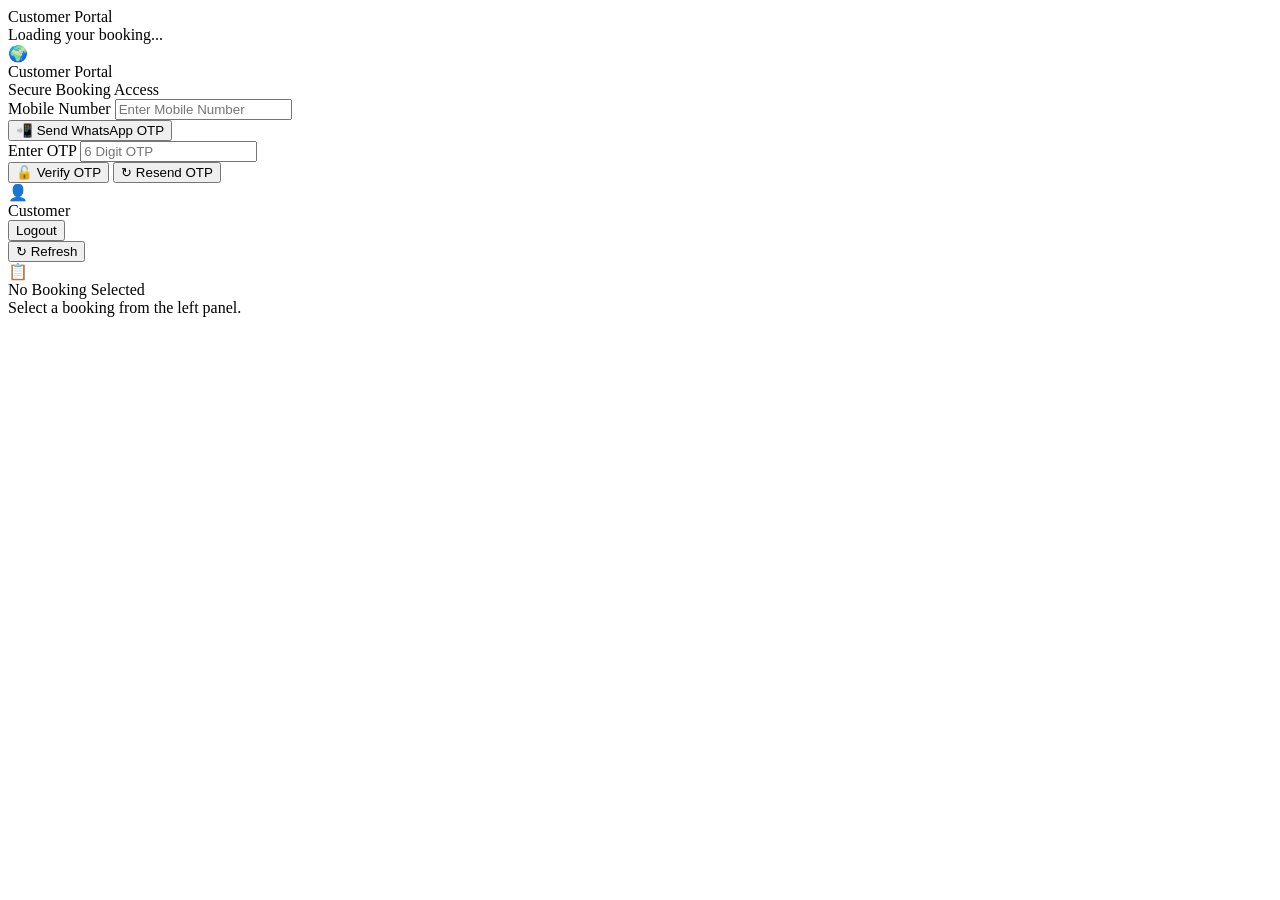
==== customer.html @ 2832d82a "Add files via upload" ====
<!DOCTYPE html>
<html lang="en">

<head>

    <meta charset="UTF-8">

    <meta name="viewport" content="width=device-width, initial-scale=1.0">

    <title>
        Customer Travel Portal
    </title>

    <meta name="theme-color" content="#0f172a">

    <meta name="description" content="Customer Booking Dashboard">

    <meta http-equiv="X-UA-Compatible" content="IE=edge">

    <!-- Google Font -->

    <link href="https://fonts.googleapis.com/css2?family=Inter:wght@300;400;500;600;700;800&display=swap"
        rel="stylesheet">

    <!-- Portal CSS -->

    <link rel="stylesheet" href="customer/customer.css">



</head>

<body>

    <!--====================================================
    APP
    =====================================================-->

    <div id="customerPortalApp" class="customerPortalApp">

        <!-- Background -->

        <div class="portalBackground">

            <div class="bgBlur bg1"></div>

            <div class="bgBlur bg2"></div>

            <div class="bgBlur bg3"></div>

        </div>

        <!--====================================================
        LOADING SCREEN
        =====================================================-->

        <div id="portalLoading" class="portalLoading">

            <div class="portalLoadingGlass">

                <div class="portalLoader"></div>

                <div class="portalLoadingTitle">

                    Customer Portal

                </div>

                <div class="portalLoadingSub">

                    Loading your booking...

                </div>

            </div>

        </div>

        <!--====================================================
CUSTOMER LOGIN
====================================================-->

        <div id="portalAuth" class="portalAuth hidden">

            <div class="portalGlass portalAuthCard">

                <!-- Logo -->

                <div class="portalLogo">

                    🌍

                </div>

                <div class="portalAuthTitle">

                    Customer Portal

                </div>

                <div class="portalAuthSubtitle">

                    Secure Booking Access

                </div>

                <!--=========================
        STEP 1
        PHONE
        =========================-->

                <div id="phoneStep">

                    <div class="portalInputGroup">

                        <label>

                            Mobile Number

                        </label>

                        <input id="customerPhone" class="portalInput" type="tel" maxlength="10"
                            placeholder="Enter Mobile Number">

                    </div>

                    <button id="sendOtpBtn" class="portalPrimaryBtn">

                        📲 Send WhatsApp OTP

                    </button>

                </div>

                <!--=========================
        STEP 2
        OTP
        =========================-->

                <div id="otpStep" class="hidden">

                    <div class="portalInputGroup">

                        <label>

                            Enter OTP

                        </label>

                        <input id="customerOTP" class="portalInput portalOTPInput" type="text" maxlength="6"
                            placeholder="6 Digit OTP">

                    </div>

                    <button id="verifyOtpBtn" class="portalPrimaryBtn">

                        🔓 Verify OTP

                    </button>

                    <button id="resendOtpBtn" class="portalSecondaryBtn">

                        ↻ Resend OTP

                    </button>

                </div>

                <!--=========================
        MESSAGE
        =========================-->

                <div id="portalLoginMessage" class="portalLoginMessage">

                </div>

            </div>

        </div>

        <!--====================================================
        DASHBOARD
        =====================================================-->

        <div id="portalDashboard" class="portalDashboard hidden">

            <!-- Header -->

            <header id="portalHeader" class="portalHeader">

                <div class="portalHeaderLeft">

                    <div class="portalUserAvatar">

                        👤

                    </div>

                    <div>

                        <div id="portalCustomerName" class="portalCustomerName">

                            Customer

                        </div>

                        <div id="portalCustomerPhone" class="portalCustomerPhone">

                        </div>

                    </div>

                </div>

                <div class="portalHeaderRight">

                    <button id="logoutBtn" class="portalGlassButton">

                        Logout

                    </button>

                </div>

            </header>

            <!-- Dashboard Body -->

            <main class="portalMain">

                <!-- Left -->

                <section class="portalLeft">

                    <!-- Customer -->

                    <div id="customerSummaryCard"></div>

                    <!-- Search -->

                    <div id="bookingSearchContainer"></div>

                    <!-- Refresh -->

                    <div id="bookingToolbar">

                        <button id="refreshBookingsBtn" class="portalGlassButton">

                            ↻ Refresh

                        </button>

                    </div>

                    <!-- Booking List -->

                    <div id="bookingListContainer"></div>

                    <!-- Empty -->

                    <div id="bookingEmpty" class="hidden">

                    </div>

                    <!-- Loading -->

                    <div id="bookingLoading" class="hidden">

                    </div>

                </section>

                <!-- Right -->

                <section class="portalRight">

                    <div id="bookingDetailsContainer">

                        <div class="portalGlass portalEmptyDetails">

                            <div class="portalEmptyIcon">

                                📋

                            </div>

                            <div class="portalEmptyTitle">

                                No Booking Selected

                            </div>

                            <div class="portalEmptySub">

                                Select a booking from the left panel.

                            </div>

                        </div>

                    </div>

                </section>

            </main>

        </div>

    </div>

    <!-- Portal JS -->

    <script src="customer/customer_auth.js"></script>
    <script src="customer/customer.js"></script>

</body>

</html>
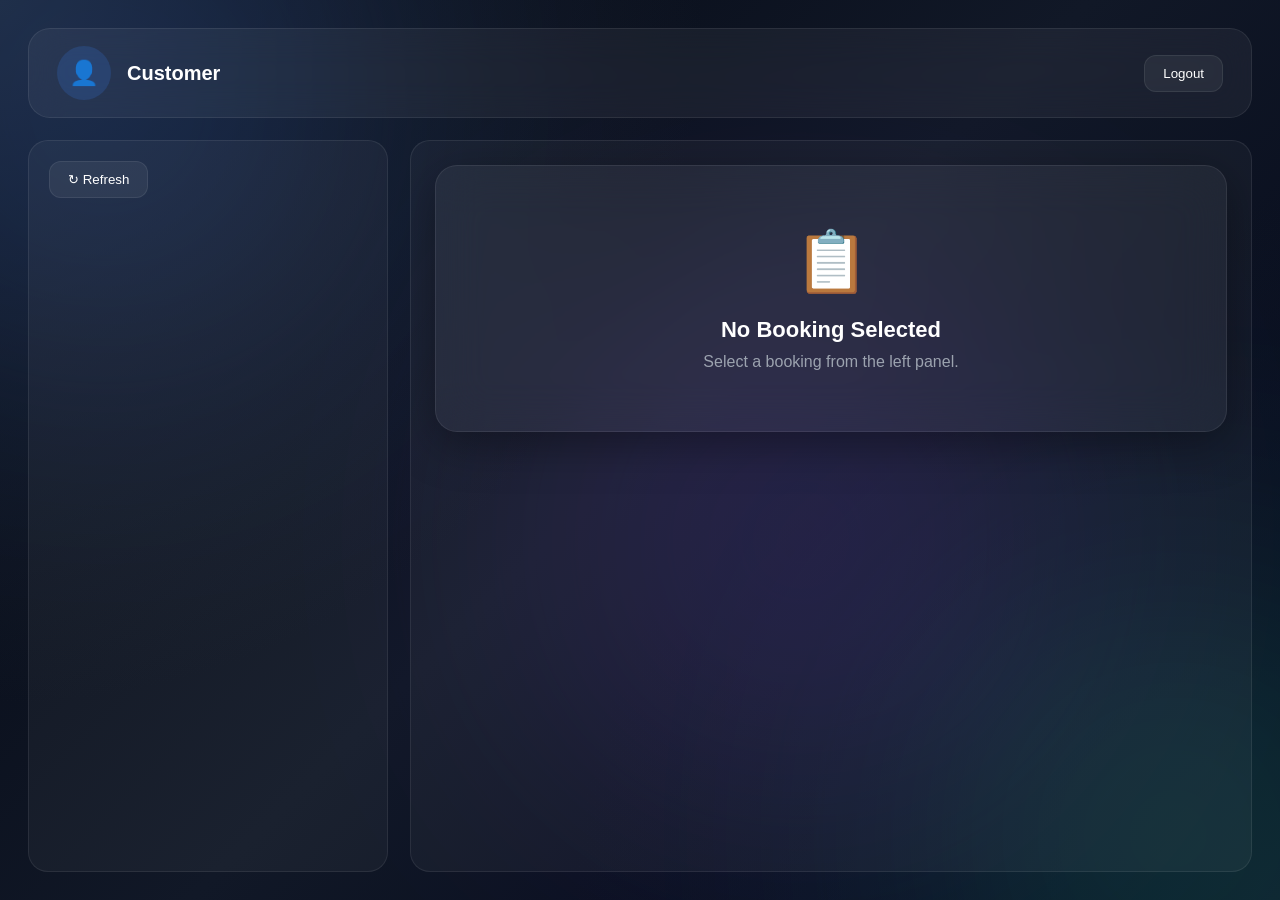
==== commit 22d9547d: "Add files via upload" ====
--- a/customer.html
+++ b/customer.html
@@ -25,7 +25,7 @@
     <!-- Portal CSS -->
 
     <link rel="stylesheet" href="customer/customer.css">
-
+<link rel="stylesheet" href="customer/customer_modification.css">
 
 
 </head>
@@ -268,6 +268,16 @@
 
                     </div>
 
+                    <!--====================================================
+MODIFICATION REQUEST STATUS
+=====================================================-->
+
+<div
+    id="customerModificationStatusContainer"
+    class="customerModificationStatusContainer"
+>
+</div>
+
                 </section>
 
                 <!-- Right -->
@@ -308,10 +318,165 @@
 
     </div>
 
+
+    <!--====================================================
+BOOKING MODIFICATION POPUP
+=====================================================-->
+
+    <div id="bookingModificationOverlay" class="bookingModificationOverlay hidden">
+
+        <div class="bookingModificationPopup">
+
+            <!--==============================
+        HEADER
+        ==============================-->
+
+            <div class="bookingModificationHeader">
+
+                <div class="bookingModificationTitle">
+
+                    Booking Modification
+
+                </div>
+
+                <button id="bookingModificationClose" class="bookingModificationClose">
+
+                    ✕
+
+                </button>
+
+            </div>
+
+            <!--==============================
+        BODY
+        ==============================-->
+
+            <div id="bookingModificationBody" class="bookingModificationBody">
+
+            </div>
+
+            <!--==============================
+        FOOTER
+        ==============================-->
+
+            <div id="bookingModificationFooter" class="bookingModificationFooter">
+
+            </div>
+
+        </div>
+
+    </div>
+
+    <!--====================================================
+LOADING OVERLAY
+=====================================================-->
+
+    <div id="bookingLoadingOverlay" class="bookingLoadingOverlay hidden">
+
+        <div class="bookingLoadingCard">
+
+            <div class="bookingLoadingSpinner"></div>
+
+            <div class="bookingLoadingText">
+
+                Processing...
+
+            </div>
+
+        </div>
+
+    </div>
+
+    <!--====================================================
+SUCCESS POPUP
+=====================================================-->
+
+    <div id="bookingSuccessOverlay" class="bookingSuccessOverlay hidden">
+
+        <div class="bookingSuccessCard">
+
+            <div class="bookingSuccessIcon">
+
+                ✅
+
+            </div>
+
+            <div id="bookingSuccessTitle" class="bookingSuccessTitle">
+
+                Request Submitted
+
+            </div>
+
+            <div id="bookingSuccessMessage" class="bookingSuccessMessage">
+
+                Your request has been submitted successfully.
+
+            </div>
+
+            <button id="bookingSuccessButton" class="bookingSuccessButton">
+
+                OK
+
+            </button>
+
+        </div>
+
+    </div>
+
+    <!--====================================================
+ERROR POPUP
+=====================================================-->
+
+    <div id="bookingErrorOverlay" class="bookingErrorOverlay hidden">
+
+        <div class="bookingErrorCard">
+
+            <div class="bookingErrorIcon">
+
+                ⚠️
+
+            </div>
+
+            <div id="bookingErrorTitle" class="bookingErrorTitle">
+
+                Something went wrong
+
+            </div>
+
+            <div id="bookingErrorMessage" class="bookingErrorMessage">
+
+            </div>
+
+            <button id="bookingErrorButton" class="bookingErrorButton">
+
+                Close
+
+            </button>
+
+        </div>
+
+    </div>
+
     <!-- Portal JS -->
 
+    <!-- Environment -->
+
+    <script>
+
+        window.CUSTOMER_ENV = "LIVE";
+
+    </script>
+
+    <!-- Portal JS -->
+
+    <script src="dashboard/api.js"></script>
     <script src="customer/customer_auth.js"></script>
+    <script src="customer/customer_popup.js"></script>
+    <script src="customer/customer_popup_engine.js"></script>
     <script src="customer/customer.js"></script>
+    <script src="customer/customer_modification.js"></script>
+
+
 
 </body>
 
--- a/customer/customer.css
+++ b/customer/customer.css
@@ -0,0 +1,4153 @@
+/*====================================================
+GLOBAL
+====================================================*/
+
+* {
+    margin: 0;
+    padding: 0;
+    box-sizing: border-box;
+}
+
+html,
+body {
+
+    width: 100%;
+    height: 100%;
+
+    font-family: 'Inter', sans-serif;
+
+    background: #050505;
+
+    color: #fff;
+
+    overflow: hidden;
+
+}
+
+/*====================================================
+HIDDEN
+====================================================*/
+
+.hidden {
+    display: none !important;
+}
+
+/*====================================================
+APP
+====================================================*/
+
+.customerPortalApp {
+
+    position: relative;
+
+    width: 100vw;
+    height: 100vh;
+
+    overflow: hidden;
+
+}
+
+/*====================================================
+BACKGROUND
+====================================================*/
+
+.portalBackground {
+
+    position: absolute;
+
+    inset: 0;
+
+    background:
+        radial-gradient(circle at top left, #1f2937 0%, transparent 45%),
+        radial-gradient(circle at bottom right, #0f172a 0%, transparent 45%),
+        linear-gradient(135deg, #030712, #111827, #020617);
+
+    overflow: hidden;
+
+}
+
+.bgBlur {
+
+    position: absolute;
+
+    width: 450px;
+    height: 450px;
+
+    border-radius: 50%;
+
+    filter: blur(140px);
+
+    opacity: .22;
+
+    animation: floatBlur 16s infinite alternate;
+
+}
+
+.bg1 {
+
+    background: #2563EB;
+
+    top: -120px;
+    left: -120px;
+
+}
+
+.bg2 {
+
+    background: #10B981;
+
+    bottom: -160px;
+    right: -120px;
+
+}
+
+.bg3 {
+
+    background: #7C3AED;
+
+    top: 35%;
+    left: 45%;
+
+}
+
+/*====================================================
+LOADING
+====================================================*/
+
+.portalLoading {
+
+    position: absolute;
+
+    inset: 0;
+
+    display: flex;
+
+    justify-content: center;
+    align-items: center;
+
+    z-index: 500;
+
+    backdrop-filter: blur(24px);
+
+}
+
+.portalLoadingGlass {
+
+    width: 320px;
+
+    padding: 40px;
+
+    border-radius: 22px;
+
+    background: rgba(255, 255, 255, .05);
+
+    border: 1px solid rgba(255, 255, 255, .08);
+
+    backdrop-filter: blur(30px);
+
+    text-align: center;
+
+    box-shadow:
+
+        0 15px 60px rgba(0, 0, 0, .45);
+
+}
+
+.portalLoader {
+
+    width: 70px;
+    height: 70px;
+
+    margin: auto;
+
+    border-radius: 50%;
+
+    border: 5px solid rgba(255, 255, 255, .12);
+
+    border-top-color: #3B82F6;
+
+    animation: spin .8s linear infinite;
+
+}
+
+.portalLoadingTitle {
+
+    margin-top: 25px;
+
+    font-size: 22px;
+
+    font-weight: 700;
+
+}
+
+.portalLoadingSub {
+
+    margin-top: 10px;
+
+    color: #9CA3AF;
+
+    font-size: 14px;
+
+}
+
+/*====================================================
+AUTH
+====================================================*/
+
+.portalAuth {
+
+    position: absolute;
+
+    inset: 0;
+
+    display: flex;
+
+    justify-content: center;
+    align-items: center;
+
+}
+
+.portalAuthCard {
+
+    width: 420px;
+
+    padding: 40px;
+
+    text-align: center;
+
+}
+
+.portalLogo {
+
+    font-size: 52px;
+
+    margin-bottom: 20px;
+
+}
+
+.portalAuthCard h1 {
+
+    font-size: 30px;
+
+    margin-bottom: 10px;
+
+}
+
+.portalAuthCard p {
+
+    color: #9CA3AF;
+
+    margin-bottom: 25px;
+
+}
+
+.portalTokenBox {
+
+    padding: 14px;
+
+    border-radius: 12px;
+
+    background: rgba(255, 255, 255, .05);
+
+    border: 1px solid rgba(255, 255, 255, .08);
+
+}
+
+/*====================================================
+GLASS CARD
+====================================================*/
+
+.portalGlass {
+
+    background: rgba(255, 255, 255, .05);
+
+    border: 1px solid rgba(255, 255, 255, .08);
+
+    backdrop-filter: blur(24px);
+
+    border-radius: 22px;
+
+    box-shadow:
+
+        0 12px 45px rgba(0, 0, 0, .35);
+
+}
+
+/*====================================================
+DASHBOARD
+====================================================*/
+
+.portalDashboard {
+
+    position: absolute;
+
+    inset: 0;
+
+    display: flex;
+
+    flex-direction: column;
+
+    padding: 28px;
+
+    z-index: 10;
+
+}
+
+/*====================================================
+HEADER
+====================================================*/
+
+#portalHeader {
+
+    height: 90px;
+
+    border-radius: 22px;
+
+    background: rgba(255, 255, 255, .05);
+
+    border: 1px solid rgba(255, 255, 255, .08);
+
+    backdrop-filter: blur(18px);
+
+    margin-bottom: 22px;
+
+}
+
+/*====================================================
+MAIN
+====================================================*/
+
+.portalMain {
+
+    flex: 1;
+
+    display: grid;
+
+    grid-template-columns:
+
+        360px 1fr;
+
+    gap: 22px;
+
+    overflow: hidden;
+
+}
+
+/*====================================================
+LEFT
+====================================================*/
+
+.portalLeft {
+
+    overflow-y: auto;
+
+    border-radius: 20px;
+
+    background: rgba(255, 255, 255, .04);
+
+    border: 1px solid rgba(255, 255, 255, .08);
+
+    padding: 20px;
+
+}
+
+/*====================================================
+RIGHT
+====================================================*/
+
+.portalRight {
+
+    overflow-y: auto;
+
+    border-radius: 20px;
+
+    background: rgba(255, 255, 255, .04);
+
+    border: 1px solid rgba(255, 255, 255, .08);
+
+    padding: 24px;
+
+}
+
+/*====================================================
+SCROLLBAR
+====================================================*/
+
+.portalLeft::-webkit-scrollbar,
+.portalRight::-webkit-scrollbar {
+
+    width: 8px;
+
+}
+
+.portalLeft::-webkit-scrollbar-thumb,
+.portalRight::-webkit-scrollbar-thumb {
+
+    background: rgba(255, 255, 255, .12);
+
+    border-radius: 20px;
+
+}
+
+/*====================================================
+EMPTY
+====================================================*/
+
+.portalEmpty {
+
+    height: 100%;
+
+    display: flex;
+
+    justify-content: center;
+    align-items: center;
+
+    flex-direction: column;
+
+    color: #9CA3AF;
+
+}
+
+.portalEmpty h2 {
+
+    margin-top: 15px;
+
+    font-size: 22px;
+
+}
+
+/*====================================================
+ANIMATION
+====================================================*/
+
+@keyframes spin {
+
+    from {
+
+        transform: rotate(0deg);
+
+    }
+
+    to {
+
+        transform: rotate(360deg);
+
+    }
+
+}
+
+@keyframes floatBlur {
+
+    from {
+
+        transform: translateY(-40px);
+
+    }
+
+    to {
+
+        transform: translateY(60px);
+
+    }
+
+}
+
+/*====================================================
+MOBILE
+====================================================*/
+
+@media(max-width:900px) {
+
+    .portalDashboard {
+
+        padding: 16px;
+
+    }
+
+    .portalMain {
+
+        grid-template-columns: 1fr;
+
+    }
+
+    .portalLeft {
+
+        height: 260px;
+
+    }
+
+}
+
+@media(max-width:600px) {
+
+    .portalAuthCard {
+
+        width: 92%;
+
+        padding: 25px;
+
+    }
+
+    .portalLoadingGlass {
+
+        width: 90%;
+
+    }
+
+}
+
+/*====================================================
+STATUS BADGES
+====================================================*/
+
+.portalStatusBadge {
+
+    display: inline-flex;
+
+    align-items: center;
+
+    justify-content: center;
+
+    padding: 6px 14px;
+
+    border-radius: 999px;
+
+    font-size: 12px;
+
+    font-weight: 700;
+
+    border: 1px solid rgba(255, 255, 255, .08);
+
+    backdrop-filter: blur(10px);
+
+    white-space: nowrap;
+
+}
+
+.portalStatusBlue {
+
+    background: #2563EB;
+
+    color: #fff;
+
+}
+
+.portalStatusGreen {
+
+    background: #10B981;
+
+    color: #fff;
+
+}
+
+.portalStatusYellow {
+
+    background: #EAB308;
+
+    color: #111;
+
+}
+
+.portalStatusOrange {
+
+    background: #F97316;
+
+    color: #fff;
+
+}
+
+.portalStatusPurple {
+
+    background: #7C3AED;
+
+    color: #fff;
+
+}
+
+.portalStatusRed {
+
+    background: #EF4444;
+
+    color: #fff;
+
+}
+
+.portalStatusSuccess {
+
+    background: #22C55E;
+
+    color: #fff;
+
+}
+
+.portalStatusGray {
+
+    background: #6B7280;
+
+    color: #fff;
+
+}
+
+/*====================================================
+BOOKING ACTIONS
+====================================================*/
+
+.bookingActions {
+
+    display: flex;
+
+    gap: 12px;
+
+    margin-top: 20px;
+
+    flex-wrap: wrap;
+
+}
+
+.bookingGlassBtn {
+
+    flex: 1;
+
+    padding: 12px 18px;
+
+    border: none;
+
+    border-radius: 14px;
+
+    cursor: pointer;
+
+    font-size: 14px;
+
+    font-weight: 600;
+
+    color: #fff;
+
+    background: rgba(255, 255, 255, .06);
+
+    border: 1px solid rgba(255, 255, 255, .08);
+
+    backdrop-filter: blur(18px);
+
+    transition: .25s;
+
+}
+
+.bookingGlassBtn:hover {
+
+    transform: translateY(-2px);
+
+    background: rgba(255, 255, 255, .10);
+
+}
+
+.bookingPrimaryBtn {
+
+    background: rgba(37, 99, 235, .22);
+
+}
+
+.bookingSecondaryBtn {
+
+    background: rgba(245, 158, 11, .20);
+
+}
+
+.bookingSuccessBtn {
+
+    background: rgba(16, 185, 129, .20);
+
+}
+
+.bookingPrimaryBtn:hover {
+
+    background: #2563EB;
+
+}
+
+.bookingSecondaryBtn:hover {
+
+    background: #F59E0B;
+
+}
+
+.bookingSuccessBtn:hover {
+
+    background: #10B981;
+
+}
+
+@media(max-width:768px) {
+
+    .bookingActions {
+
+        flex-direction: column;
+
+    }
+
+    .bookingGlassBtn {
+
+        width: 100%;
+
+    }
+
+}
+
+/*====================================================
+WORKFLOW SUMMARY
+====================================================*/
+
+.bookingWorkflowSummary {
+
+    display: flex;
+
+    flex-wrap: wrap;
+
+    gap: 10px;
+
+    margin-top: 18px;
+
+    padding-top: 16px;
+
+    border-top: 1px solid rgba(255, 255, 255, .08);
+
+}
+
+.workflowStep {
+
+    display: flex;
+
+    align-items: center;
+
+    gap: 6px;
+
+}
+
+.workflowIcon {
+
+    font-size: 16px;
+
+}
+
+.workflowDot {
+
+    width: 10px;
+
+    height: 10px;
+
+    border-radius: 50%;
+
+    display: inline-block;
+
+    box-shadow: 0 0 8px rgba(255, 255, 255, .25);
+
+}
+
+.workflowGreen {
+
+    background: #22C55E;
+
+}
+
+.workflowYellow {
+
+    background: #EAB308;
+
+}
+
+.workflowOrange {
+
+    background: #F97316;
+
+}
+
+.workflowRed {
+
+    background: #EF4444;
+
+}
+
+.workflowBlue {
+
+    background: #3B82F6;
+
+}
+
+.workflowGray {
+
+    background: #6B7280;
+
+}
+
+.customerBookingCardWrapper {
+
+    margin-bottom: 18px;
+
+    cursor: pointer;
+
+    transition: .25s;
+
+}
+
+.customerBookingCardWrapper:hover {
+
+    transform: translateY(-3px);
+
+}
+
+.customerBookingCardWrapper.selected {
+
+    transform: translateY(-2px);
+
+}
+
+.customerBookingCardWrapper.selected .customerBookingCard {
+
+    border: 2px solid #3B82F6;
+
+    box-shadow:
+
+        0 0 25px rgba(59, 130, 246, .35);
+
+}
+
+/*====================================================
+SELECTED BOOKING
+====================================================*/
+
+.customerBookingCard.selectedBooking {
+
+    border: 2px solid #3B82F6;
+
+    box-shadow:
+        0 0 18px rgba(59, 130, 246, .35);
+
+    transform: translateY(-2px);
+
+}
+
+/*====================================================
+AUTHENTICATION FORM
+====================================================*/
+
+.portalAuthTitle {
+
+    font-size: 28px;
+    font-weight: 700;
+    margin-bottom: 8px;
+
+}
+
+.portalAuthSubtitle {
+
+    color: #9CA3AF;
+    margin-bottom: 30px;
+
+}
+
+.portalInputGroup {
+
+    text-align: left;
+    margin-bottom: 20px;
+
+}
+
+.portalInputGroup label {
+
+    display: block;
+    margin-bottom: 8px;
+    color: #D1D5DB;
+    font-size: 14px;
+
+}
+
+.portalInput {
+
+    width: 100%;
+    padding: 14px 18px;
+    border-radius: 14px;
+    border: 1px solid rgba(255, 255, 255, .08);
+    background: rgba(255, 255, 255, .05);
+    color: #fff;
+    outline: none;
+    font-size: 15px;
+    transition: .25s;
+
+}
+
+.portalInput:focus {
+
+    border-color: #3B82F6;
+
+    box-shadow:
+        0 0 15px rgba(59, 130, 246, .35);
+
+}
+
+.portalOTPInput {
+
+    letter-spacing: 10px;
+    text-align: center;
+    font-size: 24px;
+
+}
+
+/*====================================================
+LOGIN BUTTONS
+====================================================*/
+
+.portalPrimaryBtn,
+.portalSecondaryBtn {
+
+    width: 100%;
+    padding: 14px;
+    border: none;
+    border-radius: 14px;
+    cursor: pointer;
+    font-size: 15px;
+    font-weight: 600;
+    margin-top: 10px;
+    transition: .25s;
+
+}
+
+.portalPrimaryBtn {
+
+    background: #2563EB;
+    color: #fff;
+
+}
+
+.portalPrimaryBtn:hover {
+
+    background: #1D4ED8;
+
+}
+
+.portalSecondaryBtn {
+
+    background: rgba(255, 255, 255, .08);
+    color: #fff;
+
+}
+
+.portalSecondaryBtn:hover {
+
+    background: rgba(255, 255, 255, .14);
+
+}
+
+/*====================================================
+LOGIN MESSAGE
+====================================================*/
+
+.portalLoginMessage {
+
+    margin-top: 18px;
+    min-height: 22px;
+    font-size: 14px;
+    font-weight: 600;
+
+}
+
+.portalLoginMessage.success {
+
+    color: #22C55E;
+
+}
+
+.portalLoginMessage.error {
+
+    color: #EF4444;
+
+}
+
+.portalLoginMessage.info {
+
+    color: #60A5FA;
+
+}
+
+/*====================================================
+PORTAL HEADER
+====================================================*/
+
+.portalHeader {
+
+    display: flex;
+    justify-content: space-between;
+    align-items: center;
+    padding: 18px 28px;
+
+}
+
+.portalHeaderLeft {
+
+    display: flex;
+    align-items: center;
+    gap: 16px;
+
+}
+
+.portalUserAvatar {
+
+    width: 54px;
+    height: 54px;
+    border-radius: 50%;
+    background: rgba(59, 130, 246, .18);
+    display: flex;
+    align-items: center;
+    justify-content: center;
+    font-size: 24px;
+
+}
+
+.portalCustomerName {
+
+    font-size: 20px;
+    font-weight: 700;
+
+}
+
+.portalCustomerPhone {
+
+    color: #9CA3AF;
+    font-size: 14px;
+
+}
+
+.portalGlassButton {
+
+    padding: 10px 18px;
+    border-radius: 12px;
+    border: 1px solid rgba(255, 255, 255, .08);
+    background: rgba(255, 255, 255, .06);
+    color: #fff;
+    cursor: pointer;
+}
+
+/*====================================================
+SEARCH
+====================================================*/
+
+.bookingSearchBox {
+
+    padding: 15px;
+    margin-bottom: 18px;
+
+}
+
+.bookingSearchInput {
+
+    width: 100%;
+    padding: 12px 16px;
+    border-radius: 12px;
+    border: none;
+    outline: none;
+    background: rgba(255, 255, 255, .05);
+    color: #fff;
+
+}
+
+/*====================================================
+CUSTOMER SUMMARY
+====================================================*/
+
+.customerSummaryCard {
+
+    padding: 20px;
+    margin-bottom: 20px;
+
+}
+
+.summaryName {
+
+    font-size: 22px;
+    font-weight: 700;
+
+}
+
+.summaryPhone {
+
+    color: #9CA3AF;
+    margin-top: 5px;
+
+}
+
+.summaryStats {
+
+    display: grid;
+    grid-template-columns: repeat(3, 1fr);
+    gap: 15px;
+    margin-top: 20px;
+
+}
+
+.summaryStat {
+
+    padding: 15px;
+    border-radius: 15px;
+    background: rgba(255, 255, 255, .05);
+    text-align: center;
+
+}
+
+.summaryStatValue {
+
+    font-size: 22px;
+    font-weight: 700;
+
+}
+
+.summaryStatLabel {
+
+    font-size: 12px;
+    color: #9CA3AF;
+
+}
+
+/*====================================================
+BOOKING CARD
+====================================================*/
+
+.customerBookingCard {
+
+    padding: 18px;
+    border-radius: 18px;
+    background: rgba(255, 255, 255, .05);
+    border: 1px solid rgba(255, 255, 255, .08);
+    margin-bottom: 18px;
+    transition: .25s;
+
+}
+
+.bookingCardHeader {
+
+    display: flex;
+    justify-content: space-between;
+    align-items: center;
+    margin-bottom: 15px;
+
+}
+
+.bookingService {
+
+    font-weight: 700;
+
+}
+
+.bookingInfoRow {
+
+    display: flex;
+    justify-content: space-between;
+    margin: 8px 0;
+
+}
+
+.bookingCustomer,
+.bookingRoute,
+.bookingTravelDate {
+
+    margin-top: 10px;
+
+}
+
+.bookingPaymentSummary {
+
+    display: grid;
+    grid-template-columns: repeat(3, 1fr);
+    gap: 10px;
+    margin-top: 18px;
+
+}
+
+.paymentBox {
+
+    padding: 12px;
+    border-radius: 12px;
+    background: rgba(255, 255, 255, .04);
+    text-align: center;
+
+}
+
+/*====================================================
+BOOKING DETAILS
+====================================================*/
+
+.bookingDetailsCard {
+
+    padding: 25px;
+
+}
+
+.bookingDetailsSection {
+
+    margin-bottom: 25px;
+
+}
+
+.bookingDetailsSection h3 {
+
+    margin-bottom: 12px;
+
+}
+
+.bookingDetailRow {
+
+    display: flex;
+    justify-content: space-between;
+    padding: 10px 0;
+    border-bottom: 1px solid rgba(255, 255, 255, .05);
+
+}
+
+/*====================================================
+EMPTY DETAILS
+====================================================*/
+
+.portalEmptyDetails {
+
+    padding: 60px;
+    text-align: center;
+
+}
+
+.portalEmptyIcon {
+
+    font-size: 60px;
+    margin-bottom: 20px;
+
+}
+
+.portalEmptyTitle {
+
+    font-size: 22px;
+    font-weight: 700;
+
+}
+
+.portalEmptySub {
+
+    margin-top: 10px;
+    color: #9CA3AF;
+
+}
+
+/*====================================================
+MOBILE IMPROVEMENTS
+====================================================*/
+
+@media(max-width:768px) {
+
+    .portalHeader {
+
+        flex-direction: column;
+        gap: 20px;
+
+    }
+
+    .summaryStats {
+
+        grid-template-columns: 1fr;
+
+    }
+
+    .bookingPaymentSummary {
+
+        grid-template-columns: 1fr;
+
+    }
+
+    .portalRight {
+
+        margin-top: 20px;
+
+    }
+
+}
+
+/*====================================================
+CUSTOMER SUMMARY
+====================================================*/
+
+.customerSummaryCard{
+
+    padding:20px;
+
+    margin-bottom:20px;
+
+    background:rgba(255,255,255,.05);
+
+    border:1px solid rgba(255,255,255,.08);
+
+    border-radius:20px;
+
+    backdrop-filter:blur(20px);
+
+}
+
+.summaryHeader{
+
+    display:flex;
+
+    align-items:center;
+
+    gap:18px;
+
+    margin-bottom:20px;
+
+}
+
+.summaryAvatar{
+
+    width:70px;
+
+    height:70px;
+
+    border-radius:50%;
+
+    display:flex;
+
+    align-items:center;
+
+    justify-content:center;
+
+    font-size:32px;
+
+    background:linear-gradient(135deg,#2563EB,#3B82F6);
+
+    color:#fff;
+
+    flex-shrink:0;
+
+    box-shadow:
+
+    0 10px 25px rgba(37,99,235,.35);
+
+}
+
+.summaryInfo{
+
+    flex:1;
+
+}
+
+.summaryName{
+
+    font-size:22px;
+
+    font-weight:700;
+
+    margin-bottom:6px;
+
+    color:#fff;
+
+}
+
+.summaryPhone{
+
+    color:#9CA3AF;
+
+    font-size:14px;
+
+}
+
+.summaryStats{
+
+    display:grid;
+
+    grid-template-columns:repeat(3,1fr);
+
+    gap:12px;
+
+    margin-top:20px;
+
+}
+
+.summaryBox{
+
+    padding:16px;
+
+    border-radius:16px;
+
+    background:rgba(255,255,255,.04);
+
+    border:1px solid rgba(255,255,255,.08);
+
+    text-align:center;
+
+    transition:.25s;
+
+}
+
+.summaryBox:hover{
+
+    transform:translateY(-2px);
+
+    background:rgba(255,255,255,.07);
+
+}
+
+.summaryValue{
+
+    font-size:26px;
+
+    font-weight:700;
+
+    color:#fff;
+
+    margin-bottom:6px;
+
+}
+
+.summaryLabel{
+
+    font-size:12px;
+
+    color:#9CA3AF;
+
+    text-transform:uppercase;
+
+    letter-spacing:.5px;
+
+}
+
+.summaryPaymentRow{
+
+    display:flex;
+
+    justify-content:space-between;
+
+    align-items:center;
+
+    gap:12px;
+
+    margin-top:18px;
+
+    padding-top:18px;
+
+    border-top:1px solid rgba(255,255,255,.08);
+
+}
+
+.paidAmount{
+
+    color:#10B981;
+
+    font-size:20px;
+
+    font-weight:700;
+
+}
+
+.balanceAmount{
+
+    color:#F59E0B;
+
+    font-size:20px;
+
+    font-weight:700;
+
+}
+
+/*====================================================
+BOOKING HEADER
+====================================================*/
+
+.bookingHeaderCard{
+
+    padding:24px;
+
+    margin-bottom:22px;
+
+}
+
+.bookingHeaderTop{
+
+    display:flex;
+
+    justify-content:space-between;
+
+    align-items:center;
+
+    gap:20px;
+
+    flex-wrap:wrap;
+
+}
+
+.bookingHeaderLeft{
+
+    display:flex;
+
+    align-items:center;
+
+    gap:18px;
+
+    flex:1;
+
+}
+
+.bookingHeaderIcon{
+
+    width:72px;
+
+    height:72px;
+
+    border-radius:18px;
+
+    display:flex;
+
+    align-items:center;
+
+    justify-content:center;
+
+    font-size:34px;
+
+    background:linear-gradient(135deg,#2563EB,#3B82F6);
+
+    color:#fff;
+
+    flex-shrink:0;
+
+    box-shadow:
+
+    0 12px 30px rgba(37,99,235,.30);
+
+}
+
+.bookingHeaderTitle{
+
+    font-size:26px;
+
+    font-weight:700;
+
+    color:#fff;
+
+    margin-bottom:6px;
+
+}
+
+.bookingHeaderId{
+
+    font-size:14px;
+
+    color:#9CA3AF;
+
+}
+
+.bookingHeaderId strong{
+
+    color:#fff;
+
+    margin-left:6px;
+
+    font-weight:600;
+
+}
+
+/*====================================================
+RESPONSIVE
+====================================================*/
+
+@media(max-width:768px){
+
+.summaryStats{
+
+grid-template-columns:1fr;
+
+}
+
+.summaryPaymentRow{
+
+flex-direction:column;
+
+align-items:flex-start;
+
+}
+
+.bookingHeaderTop{
+
+flex-direction:column;
+
+align-items:flex-start;
+
+}
+
+.bookingHeaderLeft{
+
+width:100%;
+
+}
+
+.bookingHeaderTitle{
+
+font-size:22px;
+
+}
+
+.bookingHeaderIcon{
+
+width:60px;
+
+height:60px;
+
+font-size:28px;
+
+}
+
+}
+
+/*====================================================
+BOOKING INFORMATION GRID
+====================================================*/
+
+.bookingInfoGrid{
+
+    display:grid;
+
+    grid-template-columns:repeat(2,1fr);
+
+    gap:16px;
+
+    margin-bottom:22px;
+
+}
+
+.bookingInfoItem{
+
+    padding:18px;
+
+    border-radius:18px;
+
+    background:rgba(255,255,255,.05);
+
+    border:1px solid rgba(255,255,255,.08);
+
+    transition:.25s;
+
+}
+
+.bookingInfoItem:hover{
+
+    background:rgba(255,255,255,.08);
+
+    transform:translateY(-2px);
+
+}
+
+.bookingInfoLabel{
+
+    font-size:12px;
+
+    color:#9CA3AF;
+
+    text-transform:uppercase;
+
+    letter-spacing:.5px;
+
+    margin-bottom:8px;
+
+}
+
+.bookingInfoValue{
+
+    font-size:16px;
+
+    font-weight:600;
+
+    color:#fff;
+
+    word-break:break-word;
+
+}
+
+/*====================================================
+PAYMENT SUMMARY
+====================================================*/
+
+.paymentSummaryCard{
+
+    margin-bottom:22px;
+
+    padding:22px;
+
+}
+
+.paymentSummaryTitle{
+
+    font-size:20px;
+
+    font-weight:700;
+
+    margin-bottom:18px;
+
+}
+
+.paymentSummaryGrid{
+
+    display:grid;
+
+    grid-template-columns:repeat(3,1fr);
+
+    gap:16px;
+
+}
+
+.paymentItem{
+
+    padding:18px;
+
+    border-radius:18px;
+
+    background:rgba(255,255,255,.05);
+
+    border:1px solid rgba(255,255,255,.08);
+
+    text-align:center;
+
+    transition:.25s;
+
+}
+
+.paymentItem:hover{
+
+    background:rgba(255,255,255,.08);
+
+    transform:translateY(-2px);
+
+}
+
+.paymentItemLabel{
+
+    font-size:12px;
+
+    color:#9CA3AF;
+
+    text-transform:uppercase;
+
+    margin-bottom:8px;
+
+}
+
+.paymentItemValue{
+
+    font-size:24px;
+
+    font-weight:700;
+
+}
+
+.paymentPaid{
+
+    color:#10B981;
+
+}
+
+.paymentPending{
+
+    color:#F59E0B;
+
+}
+
+.paymentTotal{
+
+    color:#3B82F6;
+
+}
+
+/*====================================================
+WORKFLOW
+====================================================*/
+
+.workflowCard{
+
+    margin-bottom:22px;
+
+    padding:22px;
+
+}
+
+.workflowTitle{
+
+    font-size:20px;
+
+    font-weight:700;
+
+    margin-bottom:18px;
+
+}
+
+.bookingWorkflowSummary{
+
+    display:flex;
+
+    flex-wrap:wrap;
+
+    gap:12px;
+
+}
+
+.workflowStep{
+
+    display:flex;
+
+    align-items:center;
+
+    gap:8px;
+
+    padding:10px 16px;
+
+    border-radius:30px;
+
+    background:rgba(255,255,255,.05);
+
+    border:1px solid rgba(255,255,255,.08);
+
+    transition:.25s;
+
+}
+
+.workflowStep:hover{
+
+    background:rgba(255,255,255,.08);
+
+}
+
+.workflowIcon{
+
+    font-size:18px;
+
+}
+
+.workflowText{
+
+    font-size:13px;
+
+    font-weight:600;
+
+    color:#fff;
+
+}
+
+.workflowDot{
+
+    width:10px;
+
+    height:10px;
+
+    border-radius:50%;
+
+}
+
+/*====================================================
+NOTES
+====================================================*/
+
+.notesCard{
+
+    margin-bottom:22px;
+
+    padding:22px;
+
+}
+
+.notesTitle{
+
+    font-size:20px;
+
+    font-weight:700;
+
+    margin-bottom:18px;
+
+}
+
+.notesContent{
+
+    line-height:1.8;
+
+    color:#D1D5DB;
+
+    font-size:15px;
+
+    white-space:pre-wrap;
+
+    word-break:break-word;
+
+}
+
+.notesEmpty{
+
+    color:#9CA3AF;
+
+    font-style:italic;
+
+}
+
+/*====================================================
+ACTION CARD
+====================================================*/
+
+.bookingActionCard{
+
+    padding:22px;
+
+}
+
+.bookingActionTitle{
+
+    font-size:20px;
+
+    font-weight:700;
+
+    margin-bottom:18px;
+
+}
+
+.bookingActions{
+
+    display:flex;
+
+    flex-wrap:wrap;
+
+    gap:14px;
+
+}
+
+.bookingGlassBtn{
+
+    flex:1;
+
+    min-width:180px;
+
+    padding:14px 18px;
+
+    border:none;
+
+    border-radius:16px;
+
+    cursor:pointer;
+
+    font-size:14px;
+
+    font-weight:600;
+
+    color:#fff;
+
+    background:rgba(255,255,255,.05);
+
+    border:1px solid rgba(255,255,255,.08);
+
+    backdrop-filter:blur(18px);
+
+    transition:.25s;
+
+}
+
+.bookingGlassBtn:hover{
+
+    transform:translateY(-2px);
+
+    background:rgba(255,255,255,.10);
+
+}
+
+.bookingGlassBtn:active{
+
+    transform:scale(.98);
+
+}
+
+@media(max-width:768px){
+
+.bookingInfoGrid{
+
+grid-template-columns:1fr;
+
+}
+
+.paymentSummaryGrid{
+
+grid-template-columns:1fr;
+
+}
+
+.bookingActions{
+
+flex-direction:column;
+
+}
+
+.bookingGlassBtn{
+
+width:100%;
+
+min-width:100%;
+
+}
+
+.workflowStep{
+
+width:100%;
+
+justify-content:flex-start;
+
+}
+
+}
+
+/*====================================================
+PORTAL BOOKING INFO
+====================================================*/
+
+.portalBookingInfoCard{
+
+    padding:24px;
+
+    margin-bottom:22px;
+
+}
+
+.portalBookingTitle{
+
+    font-size:24px;
+
+    font-weight:700;
+
+    color:#FFFFFF;
+
+    margin-bottom:22px;
+
+    padding-bottom:14px;
+
+    border-bottom:1px solid rgba(255,255,255,.08);
+
+}
+
+.portalBookingGrid{
+
+    display:grid;
+
+    grid-template-columns:repeat(2,minmax(300px,1fr));
+
+    gap:12px 30px;
+
+}
+
+.portalBookingRow{
+
+    display:grid;
+
+    grid-template-columns:130px 15px 1fr;
+
+    align-items:center;
+
+    min-height:42px;
+
+    border-bottom:1px solid rgba(255,255,255,.05);
+
+}
+
+.portalBookingLabel{
+
+    color:#94A3B8;
+
+    font-size:14px;
+
+    font-weight:600;
+
+}
+
+.portalBookingSeparator{
+
+    text-align:center;
+
+    color:#64748B;
+
+    font-weight:700;
+
+}
+
+.portalBookingValue{
+
+    color:#FFFFFF;
+
+    font-size:15px;
+
+    font-weight:500;
+
+    word-break:break-word;
+
+}
+
+.portalBookingRow:last-child{
+
+    border-bottom:none;
+
+}
+
+@media(max-width:900px){
+
+.portalBookingGrid{
+
+    grid-template-columns:1fr;
+
+}
+
+}
+
+/*====================================================
+COMMON SECTION TITLE
+====================================================*/
+
+.portalSectionTitle{
+
+font-size:24px;
+
+font-weight:700;
+
+margin-bottom:20px;
+
+padding-bottom:14px;
+
+border-bottom:1px solid rgba(255,255,255,.08);
+
+}
+
+/*====================================================
+PAYMENT
+====================================================*/
+
+.portalPaymentCard{
+
+padding:24px;
+
+margin-bottom:22px;
+
+}
+
+.portalPaymentGrid{
+
+display:grid;
+
+grid-template-columns:repeat(2,1fr);
+
+gap:18px;
+
+}
+
+.portalPaymentBox{
+
+padding:18px;
+
+border-radius:16px;
+
+background:rgba(255,255,255,.04);
+
+border:1px solid rgba(255,255,255,.06);
+
+transition:.25s;
+
+}
+
+.portalPaymentBox:hover{
+
+background:rgba(255,255,255,.07);
+
+transform:translateY(-2px);
+
+}
+
+.portalPaymentLabel{
+
+font-size:13px;
+
+font-weight:600;
+
+color:#94A3B8;
+
+margin-bottom:10px;
+
+text-transform:uppercase;
+
+letter-spacing:.5px;
+
+}
+
+.portalPaymentValue{
+
+font-size:24px;
+
+font-weight:700;
+
+color:#FFFFFF;
+
+}
+
+.portalPaymentGreen{
+
+color:#10B981;
+
+}
+
+.portalPaymentOrange{
+
+color:#F59E0B;
+
+}
+
+.portalPaymentStatus{
+
+margin-top:6px;
+
+}
+
+/*====================================================
+DOCUMENTS
+====================================================*/
+
+.portalDocumentsCard{
+
+padding:24px;
+
+margin-bottom:22px;
+
+}
+
+.portalDocumentsGrid{
+
+display:flex;
+
+flex-direction:column;
+
+gap:16px;
+
+}
+
+.portalDocumentButton{
+
+display:flex;
+
+align-items:center;
+
+gap:18px;
+
+padding:18px;
+
+border-radius:18px;
+
+background:rgba(255,255,255,.04);
+
+border:1px solid rgba(255,255,255,.08);
+
+cursor:pointer;
+
+transition:.25s;
+
+color:#fff;
+
+text-align:left;
+
+width:100%;
+
+}
+
+.portalDocumentButton:hover{
+
+transform:translateY(-2px);
+
+background:rgba(59,130,246,.12);
+
+border-color:#3B82F6;
+
+}
+
+.portalDocumentButton span{
+
+font-size:34px;
+
+width:55px;
+
+text-align:center;
+
+}
+
+.portalDocumentButton strong{
+
+display:block;
+
+font-size:16px;
+
+font-weight:700;
+
+margin-bottom:4px;
+
+}
+
+.portalDocumentButton small{
+
+display:block;
+
+font-size:13px;
+
+color:#9CA3AF;
+
+}
+
+@media(max-width:900px){
+
+.portalPaymentGrid{
+
+grid-template-columns:1fr;
+
+}
+
+}
+
+/*=========================================================
+CUSTOMER SUMMARY
+=========================================================*/
+
+.customerSummaryCard{
+
+padding:22px;
+
+margin-bottom:20px;
+
+border-radius:20px;
+
+}
+
+.summaryHeader{
+
+display:flex;
+
+align-items:center;
+
+gap:16px;
+
+margin-bottom:20px;
+
+}
+
+.summaryAvatar{
+
+width:70px;
+height:70px;
+
+border-radius:50%;
+
+display:flex;
+justify-content:center;
+align-items:center;
+
+font-size:34px;
+
+background:linear-gradient(135deg,#2563EB,#3B82F6);
+
+box-shadow:0 8px 20px rgba(37,99,235,.35);
+
+flex-shrink:0;
+
+}
+
+.summaryInfo{
+
+flex:1;
+
+}
+
+.summaryName{
+
+font-size:22px;
+
+font-weight:700;
+
+color:#fff;
+
+margin-bottom:6px;
+
+}
+
+.summaryPhone{
+
+font-size:14px;
+
+color:#9CA3AF;
+
+}
+
+.summaryGrid{
+
+display:grid;
+
+grid-template-columns:repeat(2,1fr);
+
+gap:14px;
+
+margin-bottom:22px;
+
+}
+
+.summaryBox{
+
+background:rgba(255,255,255,.05);
+
+border:1px solid rgba(255,255,255,.08);
+
+border-radius:14px;
+
+padding:16px;
+
+text-align:center;
+
+transition:.25s;
+
+}
+
+.summaryBox:hover{
+
+background:rgba(255,255,255,.08);
+
+transform:translateY(-2px);
+
+}
+
+.summaryValue{
+
+font-size:26px;
+
+font-weight:700;
+
+color:#3B82F6;
+
+margin-bottom:4px;
+
+}
+
+.summaryLabel{
+
+font-size:12px;
+
+color:#9CA3AF;
+
+text-transform:uppercase;
+
+letter-spacing:.5px;
+
+}
+
+.summaryPayment{
+
+margin-top:12px;
+
+border-top:1px solid rgba(255,255,255,.08);
+
+padding-top:16px;
+
+}
+
+.summaryPaymentRow{
+
+display:flex;
+
+justify-content:space-between;
+
+align-items:center;
+
+padding:10px 0;
+
+font-size:14px;
+
+border-bottom:1px dashed rgba(255,255,255,.05);
+
+}
+
+.summaryPaymentRow:last-child{
+
+border-bottom:none;
+
+}
+
+.summaryPaymentRow span{
+
+color:#9CA3AF;
+
+}
+
+.summaryPaymentRow strong{
+
+font-size:15px;
+
+font-weight:700;
+
+color:#fff;
+
+}
+
+.paidAmount{
+
+color:#10B981 !important;
+
+}
+
+.balanceAmount{
+
+color:#F59E0B !important;
+
+}
+
+/*=========================================================
+BOOKING CARD
+=========================================================*/
+
+.customerBookingCard{
+
+padding:18px;
+
+margin-bottom:18px;
+
+border-radius:18px;
+
+background:rgba(255,255,255,.04);
+
+border:1px solid rgba(255,255,255,.08);
+
+backdrop-filter:blur(18px);
+
+cursor:pointer;
+
+transition:.25s;
+
+}
+
+.customerBookingCard:hover{
+
+transform:translateY(-3px);
+
+border-color:#3B82F6;
+
+box-shadow:
+
+0 10px 30px rgba(59,130,246,.20);
+
+}
+
+.customerBookingCard.selectedBooking{
+
+border:2px solid #3B82F6;
+
+box-shadow:
+
+0 0 25px rgba(59,130,246,.35);
+
+}
+
+.bookingCardHeader{
+
+display:flex;
+
+justify-content:space-between;
+
+align-items:center;
+
+margin-bottom:16px;
+
+}
+
+.bookingService{
+
+display:flex;
+
+align-items:center;
+
+gap:10px;
+
+font-size:18px;
+
+font-weight:700;
+
+color:#fff;
+
+}
+
+.bookingService span{
+
+font-size:15px;
+
+}
+
+.bookingInfoRow{
+
+display:flex;
+
+justify-content:space-between;
+
+align-items:center;
+
+padding:10px 0;
+
+border-bottom:1px solid rgba(255,255,255,.06);
+
+}
+
+.bookingLabel{
+
+font-size:13px;
+
+color:#9CA3AF;
+
+}
+
+.bookingValue{
+
+font-size:13px;
+
+font-weight:600;
+
+color:#fff;
+
+}
+
+.bookingCustomer,
+
+.bookingRoute,
+
+.bookingTravelDate{
+
+display:flex;
+
+align-items:center;
+
+gap:8px;
+
+padding:12px 0;
+
+font-size:14px;
+
+color:#E5E7EB;
+
+border-bottom:1px solid rgba(255,255,255,.05);
+
+}
+
+.bookingPaymentSummary{
+
+display:grid;
+
+grid-template-columns:repeat(3,1fr);
+
+gap:12px;
+
+margin-top:18px;
+
+margin-bottom:18px;
+
+}
+
+.paymentBox{
+
+padding:14px;
+
+border-radius:12px;
+
+background:rgba(255,255,255,.05);
+
+border:1px solid rgba(255,255,255,.08);
+
+text-align:center;
+
+transition:.25s;
+
+}
+
+.paymentBox:hover{
+
+background:rgba(255,255,255,.08);
+
+}
+
+.paymentBox small{
+
+display:block;
+
+font-size:11px;
+
+color:#9CA3AF;
+
+margin-bottom:6px;
+
+text-transform:uppercase;
+
+}
+
+.paymentBox strong{
+
+font-size:16px;
+
+font-weight:700;
+
+color:#fff;
+
+}
+
+/*=========================================================
+RESPONSIVE
+=========================================================*/
+
+@media(max-width:768px){
+
+.summaryGrid{
+
+grid-template-columns:1fr;
+
+}
+
+.bookingPaymentSummary{
+
+grid-template-columns:1fr;
+
+}
+
+.summaryHeader{
+
+flex-direction:column;
+
+text-align:center;
+
+}
+
+}
+
+/*====================================================
+BOOKING MODIFICATION POPUP
+====================================================*/
+
+.bookingModificationOverlay{
+
+    position:fixed;
+
+    inset:0;
+
+    display:flex;
+
+    justify-content:center;
+    align-items:center;
+
+    background:rgba(0,0,0,.65);
+
+    backdrop-filter:blur(14px);
+
+    z-index:9999;
+
+    opacity:1;
+
+    transition:.30s;
+
+}
+
+/*====================================================*/
+
+.bookingModificationPopup{
+
+    width:min(760px,92vw);
+
+    max-height:88vh;
+
+    display:flex;
+
+    flex-direction:column;
+
+    overflow:hidden;
+
+    border-radius:24px;
+
+    background:rgba(20,20,20,.82);
+
+    border:1px solid rgba(255,255,255,.08);
+
+    backdrop-filter:blur(26px);
+
+    box-shadow:
+
+    0 30px 80px rgba(0,0,0,.55);
+
+    animation:bookingPopupOpen .30s ease;
+
+}
+
+/*====================================================*/
+
+.bookingModificationHeader{
+
+    display:flex;
+
+    justify-content:space-between;
+
+    align-items:center;
+
+    padding:22px 28px;
+
+    border-bottom:1px solid rgba(255,255,255,.08);
+
+}
+
+/*====================================================*/
+
+.bookingModificationTitle{
+
+    font-size:22px;
+
+    font-weight:700;
+
+    color:#fff;
+
+}
+
+/*====================================================*/
+
+.bookingModificationClose{
+
+    width:42px;
+
+    height:42px;
+
+    border:none;
+
+    border-radius:12px;
+
+    cursor:pointer;
+
+    font-size:20px;
+
+    color:#fff;
+
+    background:rgba(255,255,255,.06);
+
+    transition:.25s;
+
+}
+
+.bookingModificationClose:hover{
+
+    background:#EF4444;
+
+    transform:rotate(90deg);
+
+}
+
+/*====================================================*/
+
+.bookingModificationBody{
+
+    flex:1;
+
+    overflow-y:auto;
+
+    padding:28px;
+
+}
+
+/*====================================================*/
+
+.bookingModificationBody::-webkit-scrollbar{
+
+    width:8px;
+
+}
+
+.bookingModificationBody::-webkit-scrollbar-thumb{
+
+    background:rgba(255,255,255,.12);
+
+    border-radius:20px;
+
+}
+
+/*====================================================*/
+
+.bookingModificationFooter{
+
+    display:flex;
+
+    justify-content:flex-end;
+
+    gap:14px;
+
+    padding:22px 28px;
+
+    border-top:1px solid rgba(255,255,255,.08);
+
+}
+
+/*====================================================
+BUTTONS
+====================================================*/
+
+.bookingPopupBtn{
+
+    padding:13px 22px;
+
+    border:none;
+
+    border-radius:14px;
+
+    cursor:pointer;
+
+    font-size:15px;
+
+    font-weight:600;
+
+    color:#fff;
+
+    transition:.25s;
+
+}
+
+.bookingPopupBtnCancel{
+
+    background:rgba(255,255,255,.08);
+
+}
+
+.bookingPopupBtnCancel:hover{
+
+    background:rgba(255,255,255,.14);
+
+}
+
+.bookingPopupBtnPrimary{
+
+    background:#2563EB;
+
+}
+
+.bookingPopupBtnPrimary:hover{
+
+    background:#1D4ED8;
+
+}
+
+/*====================================================
+FORM
+====================================================*/
+
+.bookingPopupForm{
+
+    display:flex;
+
+    flex-direction:column;
+
+    gap:22px;
+
+}
+
+/*====================================================*/
+
+.bookingPopupGroup{
+
+    display:flex;
+
+    flex-direction:column;
+
+    gap:8px;
+
+}
+
+/*====================================================*/
+
+.bookingPopupLabel{
+
+    font-size:14px;
+
+    font-weight:600;
+
+    color:#E5E7EB;
+
+}
+
+/*====================================================*/
+
+.bookingPopupInput,
+
+.bookingPopupSelect,
+
+.bookingPopupTextarea{
+
+    width:100%;
+
+    padding:14px 16px;
+
+    border-radius:14px;
+
+    border:1px solid rgba(255,255,255,.08);
+
+    background:rgba(255,255,255,.05);
+
+    color:#fff;
+
+    font-size:15px;
+
+    outline:none;
+
+    transition:.25s;
+
+}
+
+.bookingPopupInput:focus,
+
+.bookingPopupSelect:focus,
+
+.bookingPopupTextarea:focus{
+
+    border-color:#3B82F6;
+
+    box-shadow:
+
+    0 0 0 3px rgba(59,130,246,.18);
+
+}
+
+/*====================================================*/
+
+.bookingPopupTextarea{
+
+    resize:vertical;
+
+    min-height:120px;
+
+}
+
+/*====================================================
+LOADING
+====================================================*/
+
+.bookingLoadingOverlay{
+
+    position:fixed;
+
+    inset:0;
+
+    display:flex;
+
+    justify-content:center;
+
+    align-items:center;
+
+    background:rgba(0,0,0,.60);
+
+    backdrop-filter:blur(10px);
+
+    z-index:10000;
+
+}
+
+/*====================================================*/
+
+.bookingLoadingCard{
+
+    width:260px;
+
+    padding:35px;
+
+    text-align:center;
+
+    border-radius:22px;
+
+    background:rgba(20,20,20,.88);
+
+    border:1px solid rgba(255,255,255,.08);
+
+}
+
+/*====================================================*/
+
+.bookingLoadingSpinner{
+
+    width:64px;
+
+    height:64px;
+
+    margin:auto;
+
+    border-radius:50%;
+
+    border:5px solid rgba(255,255,255,.12);
+
+    border-top-color:#3B82F6;
+
+    animation:bookingSpin .8s linear infinite;
+
+}
+
+/*====================================================*/
+
+.bookingLoadingText{
+
+    margin-top:20px;
+
+    font-size:16px;
+
+    font-weight:600;
+
+}
+
+/*====================================================
+SUCCESS
+====================================================*/
+
+.bookingSuccessOverlay,
+
+.bookingErrorOverlay{
+
+    position:fixed;
+
+    inset:0;
+
+    display:flex;
+
+    justify-content:center;
+
+    align-items:center;
+
+    background:rgba(0,0,0,.60);
+
+    backdrop-filter:blur(10px);
+
+    z-index:10001;
+
+}
+
+/*====================================================*/
+
+.bookingSuccessCard,
+
+.bookingErrorCard{
+
+    width:360px;
+
+    padding:36px;
+
+    text-align:center;
+
+    border-radius:22px;
+
+    background:rgba(20,20,20,.90);
+
+    border:1px solid rgba(255,255,255,.08);
+
+}
+
+/*====================================================*/
+
+.bookingSuccessIcon{
+
+    font-size:64px;
+
+    margin-bottom:16px;
+
+}
+
+.bookingErrorIcon{
+
+    font-size:60px;
+
+    margin-bottom:16px;
+
+}
+
+/*====================================================*/
+
+.bookingSuccessTitle,
+
+.bookingErrorTitle{
+
+    font-size:22px;
+
+    font-weight:700;
+
+    margin-bottom:10px;
+
+}
+
+/*====================================================*/
+
+.bookingSuccessMessage,
+
+.bookingErrorMessage{
+
+    color:#9CA3AF;
+
+    line-height:1.6;
+
+    margin-bottom:24px;
+
+}
+
+/*====================================================*/
+
+.bookingSuccessButton,
+
+.bookingErrorButton{
+
+    width:100%;
+
+    padding:14px;
+
+    border:none;
+
+    border-radius:14px;
+
+    cursor:pointer;
+
+    font-size:15px;
+
+    font-weight:700;
+
+    color:#fff;
+
+    background:#2563EB;
+
+    transition:.25s;
+
+}
+
+.bookingSuccessButton:hover,
+
+.bookingErrorButton:hover{
+
+    background:#1D4ED8;
+
+}
+
+/*====================================================
+ANIMATION
+====================================================*/
+
+@keyframes bookingPopupOpen{
+
+    from{
+
+        opacity:0;
+
+        transform:translateY(40px) scale(.95);
+
+    }
+
+    to{
+
+        opacity:1;
+
+        transform:translateY(0) scale(1);
+
+    }
+
+}
+
+@keyframes bookingSpin{
+
+    from{
+
+        transform:rotate(0deg);
+
+    }
+
+    to{
+
+        transform:rotate(360deg);
+
+    }
+
+}
+
+/*====================================================
+RESPONSIVE
+====================================================*/
+
+@media(max-width:768px){
+
+.bookingModificationPopup{
+
+    width:96vw;
+
+    max-height:94vh;
+
+}
+
+.bookingModificationHeader{
+
+    padding:18px;
+
+}
+
+.bookingModificationBody{
+
+    padding:18px;
+
+}
+
+.bookingModificationFooter{
+
+    flex-direction:column;
+
+    padding:18px;
+
+}
+
+.bookingPopupBtn{
+
+    width:100%;
+
+}
+
+}
+
+/*====================================================
+HIDDEN
+====================================================*/
+
+.bookingModificationOverlay.hidden,
+
+.bookingLoadingOverlay.hidden,
+
+.bookingSuccessOverlay.hidden,
+
+.bookingErrorOverlay.hidden{
+
+    display:none;
+
+}
+
+/*====================================================
+LOADING OVERLAY
+====================================================*/
+
+.bookingLoadingOverlay{
+
+    position:fixed;
+
+    inset:0;
+
+    display:flex;
+
+    justify-content:center;
+    align-items:center;
+
+    background:rgba(0,0,0,.70);
+
+    backdrop-filter:blur(14px);
+
+    z-index:99999;
+
+    animation:bookingFadeIn .25s ease;
+
+}
+
+.bookingLoadingCard{
+
+    width:300px;
+
+    padding:38px;
+
+    border-radius:24px;
+
+    text-align:center;
+
+    background:rgba(20,20,20,.88);
+
+    border:1px solid rgba(255,255,255,.08);
+
+    backdrop-filter:blur(28px);
+
+    box-shadow:
+
+    0 25px 70px rgba(0,0,0,.45);
+
+}
+
+.bookingLoadingSpinner{
+
+    width:72px;
+
+    height:72px;
+
+    margin:auto;
+
+    border-radius:50%;
+
+    border:5px solid rgba(255,255,255,.10);
+
+    border-top:5px solid #3B82F6;
+
+    animation:bookingSpin .8s linear infinite;
+
+}
+
+.bookingLoadingText{
+
+    margin-top:22px;
+
+    font-size:16px;
+
+    font-weight:600;
+
+    color:#F3F4F6;
+
+}
+
+/*====================================================
+SUCCESS POPUP
+====================================================*/
+
+.bookingSuccessOverlay{
+
+    position:fixed;
+
+    inset:0;
+
+    display:flex;
+
+    justify-content:center;
+    align-items:center;
+
+    background:rgba(0,0,0,.70);
+
+    backdrop-filter:blur(14px);
+
+    z-index:100000;
+
+    animation:bookingFadeIn .25s ease;
+
+}
+
+.bookingSuccessCard{
+
+    width:420px;
+
+    max-width:90vw;
+
+    padding:40px;
+
+    border-radius:26px;
+
+    text-align:center;
+
+    background:rgba(20,20,20,.90);
+
+    border:1px solid rgba(255,255,255,.08);
+
+    backdrop-filter:blur(28px);
+
+    box-shadow:
+
+    0 25px 70px rgba(0,0,0,.45);
+
+}
+
+.bookingSuccessIcon{
+
+    font-size:70px;
+
+    margin-bottom:18px;
+
+}
+
+.bookingSuccessTitle{
+
+    font-size:26px;
+
+    font-weight:700;
+
+    margin-bottom:14px;
+
+    color:#fff;
+
+}
+
+.bookingSuccessMessage{
+
+    color:#9CA3AF;
+
+    line-height:1.7;
+
+    margin-bottom:28px;
+
+}
+
+.bookingSuccessButton{
+
+    width:100%;
+
+    padding:15px;
+
+    border:none;
+
+    border-radius:14px;
+
+    cursor:pointer;
+
+    font-size:15px;
+
+    font-weight:700;
+
+    color:#fff;
+
+    background:#2563EB;
+
+    transition:.25s;
+
+}
+
+.bookingSuccessButton:hover{
+
+    background:#1D4ED8;
+
+}
+
+/*====================================================
+ERROR POPUP
+====================================================*/
+
+.bookingErrorOverlay{
+
+    position:fixed;
+
+    inset:0;
+
+    display:flex;
+
+    justify-content:center;
+    align-items:center;
+
+    background:rgba(0,0,0,.70);
+
+    backdrop-filter:blur(14px);
+
+    z-index:100000;
+
+    animation:bookingFadeIn .25s ease;
+
+}
+
+.bookingErrorCard{
+
+    width:420px;
+
+    max-width:90vw;
+
+    padding:40px;
+
+    border-radius:26px;
+
+    text-align:center;
+
+    background:rgba(20,20,20,.90);
+
+    border:1px solid rgba(255,255,255,.08);
+
+    backdrop-filter:blur(28px);
+
+    box-shadow:
+
+    0 25px 70px rgba(0,0,0,.45);
+
+}
+
+.bookingErrorIcon{
+
+    font-size:64px;
+
+    margin-bottom:18px;
+
+}
+
+.bookingErrorTitle{
+
+    font-size:26px;
+
+    font-weight:700;
+
+    margin-bottom:14px;
+
+    color:#fff;
+
+}
+
+.bookingErrorMessage{
+
+    color:#9CA3AF;
+
+    line-height:1.7;
+
+    margin-bottom:28px;
+
+}
+
+.bookingErrorButton{
+
+    width:100%;
+
+    padding:15px;
+
+    border:none;
+
+    border-radius:14px;
+
+    cursor:pointer;
+
+    font-size:15px;
+
+    font-weight:700;
+
+    color:#fff;
+
+    background:#EF4444;
+
+    transition:.25s;
+
+}
+
+.bookingErrorButton:hover{
+
+    background:#DC2626;
+
+}
+
+/*====================================================
+ANIMATIONS
+====================================================*/
+
+@keyframes bookingSpin{
+
+    from{
+
+        transform:rotate(0deg);
+
+    }
+
+    to{
+
+        transform:rotate(360deg);
+
+    }
+
+}
+
+@keyframes bookingFadeIn{
+
+    from{
+
+        opacity:0;
+
+    }
+
+    to{
+
+        opacity:1;
+
+    }
+
+}
+
+@keyframes bookingPopupOpen{
+
+    from{
+
+        opacity:0;
+
+        transform:translateY(30px) scale(.95);
+
+    }
+
+    to{
+
+        opacity:1;
+
+        transform:translateY(0) scale(1);
+
+    }
+
+}
+
+@keyframes bookingPopupClose{
+
+    from{
+
+        opacity:1;
+
+        transform:translateY(0) scale(1);
+
+    }
+
+    to{
+
+        opacity:0;
+
+        transform:translateY(20px) scale(.95);
+
+    }
+
+}
+
+/*====================================================
+RESPONSIVE
+====================================================*/
+
+@media(max-width:768px){
+
+.bookingLoadingCard{
+
+    width:92%;
+
+    padding:30px;
+
+}
+
+.bookingSuccessCard,
+
+.bookingErrorCard{
+
+    width:92%;
+
+    padding:30px;
+
+}
+
+.bookingSuccessTitle,
+
+.bookingErrorTitle{
+
+    font-size:22px;
+
+}
+
+.bookingSuccessIcon{
+
+    font-size:58px;
+
+}
+
+.bookingErrorIcon{
+
+    font-size:54px;
+
+}
+
+}
+
+@media(max-width:480px){
+
+.bookingLoadingSpinner{
+
+    width:58px;
+
+    height:58px;
+
+}
+
+.bookingLoadingText{
+
+    font-size:15px;
+
+}
+
+.bookingSuccessButton,
+
+.bookingErrorButton{
+
+    font-size:14px;
+
+    padding:14px;
+
+}
+
+}
+
+/*====================================================
+UTILITY
+====================================================*/
+
+.bookingLoadingOverlay.hidden,
+.bookingSuccessOverlay.hidden,
+.bookingErrorOverlay.hidden{
+
+    display:none !important;
+
+}
+
+/*==================================================
+MODIFICATION REQUEST
+==================================================*/
+
+.modificationRequestCard{
+
+    margin-top:20px;
+
+    padding:24px;
+
+}
+
+.modificationRequestCard h3{
+
+    font-size:20px;
+
+    margin-bottom:20px;
+
+}
+
+.modificationGrid{
+
+    display:grid;
+
+    grid-template-columns:repeat(2,1fr);
+
+    gap:15px;
+
+}
+
+.modificationButton{
+
+    border:none;
+
+    cursor:pointer;
+
+    padding:18px;
+
+    border-radius:14px;
+
+    background:rgba(255,255,255,.05);
+
+    border:1px solid rgba(255,255,255,.08);
+
+    color:#fff;
+
+    font-size:15px;
+
+    font-weight:600;
+
+    transition:.25s;
+
+    text-align:left;
+
+}
+
+.modificationButton:hover{
+
+    background:rgba(59,130,246,.18);
+
+    transform:translateY(-3px);
+
+}
+
+.modificationButton.warning:hover{
+
+    background:#EF4444;
+
+}
+
+@media(max-width:768px){
+
+.modificationGrid{
+
+grid-template-columns:1fr;
+
+}
+
+}
+
+/*====================================================
+TRAVEL DATE POPUP
+====================================================*/
+
+.travelDatePopup{
+
+    display:flex;
+    flex-direction:column;
+    gap:24px;
+
+}
+
+.travelPopupHeader{
+
+    display:flex;
+    align-items:center;
+    gap:18px;
+
+    padding-bottom:18px;
+
+    border-bottom:1px solid rgba(255,255,255,.08);
+
+}
+
+.travelPopupIcon{
+
+    width:64px;
+    height:64px;
+
+    border-radius:18px;
+
+    display:flex;
+    justify-content:center;
+    align-items:center;
+
+    font-size:28px;
+
+    background:linear-gradient(135deg,#2563EB,#3B82F6);
+
+    box-shadow:
+        0 10px 30px rgba(37,99,235,.35);
+
+    flex-shrink:0;
+
+}
+
+.travelPopupHeaderText{
+
+    flex:1;
+
+}
+
+.travelPopupHeading{
+
+    font-size:24px;
+
+    font-weight:700;
+
+    color:#fff;
+
+    margin-bottom:6px;
+
+}
+
+.travelPopupSubHeading{
+
+    font-size:14px;
+
+    color:#9CA3AF;
+
+    line-height:1.6;
+
+}
+
+/*====================================================
+FORM
+====================================================*/
+
+.travelPopupForm{
+
+    display:flex;
+
+    flex-direction:column;
+
+    gap:20px;
+
+}
+
+.travelFormGroup{
+
+    display:flex;
+
+    flex-direction:column;
+
+    gap:10px;
+
+}
+
+.travelFormGroup label{
+
+    font-size:14px;
+
+    font-weight:600;
+
+    color:#D1D5DB;
+
+}
+
+/*====================================================
+INPUT
+====================================================*/
+
+.travelInput{
+
+    width:100%;
+
+    padding:14px 16px;
+
+    border-radius:14px;
+
+    background:rgba(255,255,255,.05);
+
+    border:1px solid rgba(255,255,255,.10);
+
+    color:#fff;
+
+    font-size:15px;
+
+    transition:.25s;
+
+    outline:none;
+
+}
+
+.travelInput:focus{
+
+    border-color:#3B82F6;
+
+    box-shadow:
+        0 0 0 3px rgba(59,130,246,.18);
+
+}
+
+.travelInput[readonly]{
+
+    opacity:.85;
+
+    background:rgba(255,255,255,.04);
+
+    cursor:not-allowed;
+
+}
+
+/*====================================================
+TEXTAREA
+====================================================*/
+
+.travelTextarea{
+
+    width:100%;
+
+    min-height:140px;
+
+    resize:vertical;
+
+    padding:16px;
+
+    border-radius:14px;
+
+    background:rgba(255,255,255,.05);
+
+    border:1px solid rgba(255,255,255,.10);
+
+    color:#fff;
+
+    font-size:15px;
+
+    line-height:1.6;
+
+    outline:none;
+
+    transition:.25s;
+
+}
+
+.travelTextarea:focus{
+
+    border-color:#3B82F6;
+
+    box-shadow:
+        0 0 0 3px rgba(59,130,246,.18);
+
+}
+
+.travelTextarea::placeholder{
+
+    color:#6B7280;
+
+}
+
+/*====================================================
+FOOTER BUTTONS
+====================================================*/
+
+.travelPopupButtons{
+
+    display:flex;
+
+    justify-content:flex-end;
+
+    gap:14px;
+
+    margin-top:10px;
+
+}
+
+.travelCancelBtn{
+
+    padding:12px 22px;
+
+    border:none;
+
+    border-radius:14px;
+
+    background:rgba(255,255,255,.06);
+
+    color:#fff;
+
+    cursor:pointer;
+
+    transition:.25s;
+
+}
+
+.travelCancelBtn:hover{
+
+    background:rgba(255,255,255,.12);
+
+}
+
+.travelSubmitBtn{
+
+    padding:12px 22px;
+
+    border:none;
+
+    border-radius:14px;
+
+    background:#2563EB;
+
+    color:#fff;
+
+    font-weight:600;
+
+    cursor:pointer;
+
+    transition:.25s;
+
+}
+
+.travelSubmitBtn:hover{
+
+    background:#1D4ED8;
+
+    transform:translateY(-2px);
+
+}
+
+/*====================================================
+MOBILE
+====================================================*/
+
+@media(max-width:768px){
+
+.travelPopupHeader{
+
+    flex-direction:column;
+
+    text-align:center;
+
+}
+
+.travelPopupButtons{
+
+    flex-direction:column;
+
+}
+
+.travelCancelBtn,
+.travelSubmitBtn{
+
+    width:100%;
+
+}
+
+}
+
--- a/customer/customer_modification.css
+++ b/customer/customer_modification.css
@@ -0,0 +1,538 @@
+/*=========================================================
+BOOKING MODIFICATION ENGINE
+Version 1.0
+=========================================================*/
+
+/*=========================================================
+POPUP BODY
+=========================================================*/
+
+.modificationPopup{
+
+    display:flex;
+
+    flex-direction:column;
+
+    gap:22px;
+
+}
+
+
+/*=========================================================
+BOOKING SUMMARY
+=========================================================*/
+
+.modBookingSummary{
+
+    display:flex;
+
+    align-items:center;
+
+    gap:18px;
+
+    padding:18px;
+
+    border-radius:18px;
+
+    background:rgba(255,255,255,.08);
+
+    border:1px solid rgba(255,255,255,.12);
+
+}
+
+.modBookingIcon{
+
+    width:70px;
+
+    height:70px;
+
+    border-radius:18px;
+
+    display:flex;
+
+    justify-content:center;
+
+    align-items:center;
+
+    font-size:34px;
+
+    background:linear-gradient(135deg,#1e88e5,#26c6da);
+
+    color:#fff;
+
+    flex-shrink:0;
+
+}
+
+.modBookingInfo{
+
+    flex:1;
+
+}
+
+.modBookingTitle{
+
+    font-size:20px;
+
+    font-weight:700;
+
+    color:#fff;
+
+}
+
+.modBookingSubTitle{
+
+    margin-top:6px;
+
+    font-size:14px;
+
+    color:rgba(255,255,255,.70);
+
+}
+
+
+/*=========================================================
+BOOKING INFO GRID
+=========================================================*/
+
+.modBookingGrid{
+
+    display:grid;
+
+    grid-template-columns:repeat(2,1fr);
+
+    gap:16px;
+
+}
+
+.modInfoItem{
+
+    display:flex;
+
+    flex-direction:column;
+
+    padding:14px 16px;
+
+    border-radius:14px;
+
+    background:rgba(255,255,255,.05);
+
+    border:1px solid rgba(255,255,255,.10);
+
+}
+
+.modInfoItem label{
+
+    font-size:12px;
+
+    color:rgba(255,255,255,.55);
+
+    margin-bottom:6px;
+
+    text-transform:uppercase;
+
+    letter-spacing:.5px;
+
+}
+
+.modInfoItem span{
+
+    font-size:15px;
+
+    color:#fff;
+
+    font-weight:600;
+
+}
+
+
+/*=========================================================
+FORM
+=========================================================*/
+
+.modFormGroup{
+
+    display:flex;
+
+    flex-direction:column;
+
+    gap:8px;
+
+}
+
+.modFormGroup label{
+
+    font-size:13px;
+
+    font-weight:600;
+
+    color:#fff;
+
+}
+
+
+/*=========================================================
+INPUT
+=========================================================*/
+
+.modInput,
+
+.modSelect,
+
+.modTextarea{
+
+    width:100%;
+
+    padding:12px 14px;
+
+    border-radius:12px;
+
+    border:1px solid rgba(255,255,255,.15);
+
+    background:rgba(255,255,255,.08);
+
+    color:#fff;
+
+    font-size:14px;
+
+    transition:.25s;
+
+    outline:none;
+
+}
+
+.modInput:focus,
+
+.modSelect:focus,
+
+.modTextarea:focus{
+
+    border-color:#26c6da;
+
+    box-shadow:0 0 0 3px rgba(38,198,218,.18);
+
+}
+
+.modTextarea{
+
+    resize:vertical;
+
+    min-height:120px;
+
+}
+
+
+/*=========================================================
+SELECT
+=========================================================*/
+
+.modSelect option{
+
+    color:#222;
+
+}
+
+
+/*=========================================================
+READONLY
+=========================================================*/
+
+.modInput[readonly]{
+
+    opacity:.8;
+
+    cursor:not-allowed;
+
+}
+
+
+/*=========================================================
+TWO COLUMN
+=========================================================*/
+
+.modTwoColumn{
+
+    display:grid;
+
+    grid-template-columns:repeat(2,1fr);
+
+    gap:16px;
+
+}
+
+
+/*=========================================================
+WARNING
+=========================================================*/
+
+.modWarning{
+
+    padding:14px 18px;
+
+    border-radius:14px;
+
+    background:#fff5d8;
+
+    color:#8a5d00;
+
+    font-size:14px;
+
+    line-height:1.6;
+
+    border-left:5px solid #ffb300;
+
+}
+
+
+/*=========================================================
+DYNAMIC AREA
+=========================================================*/
+
+#modificationDynamicArea{
+
+    display:flex;
+
+    flex-direction:column;
+
+    gap:18px;
+
+    margin-top:8px;
+
+}
+
+
+/*=========================================================
+BUTTONS
+=========================================================*/
+
+.bookingPrimaryBtn{
+
+    background:linear-gradient(135deg,#1976d2,#26c6da);
+
+    color:#fff;
+
+    border:none;
+
+}
+
+.bookingPrimaryBtn:hover{
+
+    transform:translateY(-2px);
+
+    box-shadow:0 8px 24px rgba(0,0,0,.25);
+
+}
+
+
+/*=========================================================
+SMOOTH ANIMATION
+=========================================================*/
+
+#modificationDynamicArea>*{
+
+    animation:fadeForm .28s ease;
+
+}
+
+@keyframes fadeForm{
+
+    from{
+
+        opacity:0;
+
+        transform:translateY(10px);
+
+    }
+
+    to{
+
+        opacity:1;
+
+        transform:none;
+
+    }
+
+}
+
+
+/*=========================================================
+RESPONSIVE
+=========================================================*/
+
+@media(max-width:768px){
+
+.modBookingGrid{
+
+    grid-template-columns:1fr;
+
+}
+
+.modTwoColumn{
+
+    grid-template-columns:1fr;
+
+}
+
+.modBookingSummary{
+
+    flex-direction:column;
+
+    text-align:center;
+
+}
+
+.modBookingIcon{
+
+    width:60px;
+
+    height:60px;
+
+    font-size:30px;
+
+}
+
+}
+
+/* Validation */
+
+.modError{
+
+    border:2px solid #ff4d4f !important;
+
+    background:#fff5f5 !important;
+
+}
+
+/*=========================================================
+  CUSTOMER MODIFICATION STATUS
+=========================================================*/
+
+.customerModificationStatus {
+    margin: 12px 0 16px 0;
+}
+
+
+.customerModificationStatusBox {
+
+    display: flex;
+
+    align-items: center;
+
+    gap: 12px;
+
+    padding: 12px 14px;
+
+    border-radius: 12px;
+
+    border: 1px solid rgba(255,255,255,0.15);
+
+    background: rgba(255,255,255,0.06);
+
+}
+
+
+.customerModificationStatusIcon {
+
+    width: 32px;
+
+    height: 32px;
+
+    display: flex;
+
+    align-items: center;
+
+    justify-content: center;
+
+    font-size: 18px;
+
+}
+
+
+.customerModificationStatusContent {
+
+    flex: 1;
+
+}
+
+
+.customerModificationStatusTitle {
+
+    font-size: 14px;
+
+    font-weight: 700;
+
+}
+
+
+.customerModificationStatusType {
+
+    margin-top: 3px;
+
+    font-size: 12px;
+
+    opacity: 0.8;
+
+}
+
+
+.customerModificationStatusRequestId {
+
+    margin-top: 3px;
+
+    font-size: 11px;
+
+    opacity: 0.7;
+
+}
+
+
+/*=========================================================
+  PENDING
+=========================================================*/
+
+.customerModificationStatus_pending {
+
+    border-color: rgba(245, 158, 11, 0.35);
+
+    background: rgba(245, 158, 11, 0.08);
+
+}
+
+
+/*=========================================================
+  APPROVED
+=========================================================*/
+
+.customerModificationStatus_approved {
+
+    border-color: rgba(34, 197, 94, 0.35);
+
+    background: rgba(34, 197, 94, 0.08);
+
+}
+
+
+/*=========================================================
+  REJECTED
+=========================================================*/
+
+.customerModificationStatus_rejected {
+
+    border-color: rgba(239, 68, 68, 0.35);
+
+    background: rgba(239, 68, 68, 0.08);
+
+}
+
+
+/*=========================================================
+  LOADING
+=========================================================*/
+
+.customerModificationStatusLoading {
+
+    font-size: 12px;
+
+    opacity: 0.65;
+
+}
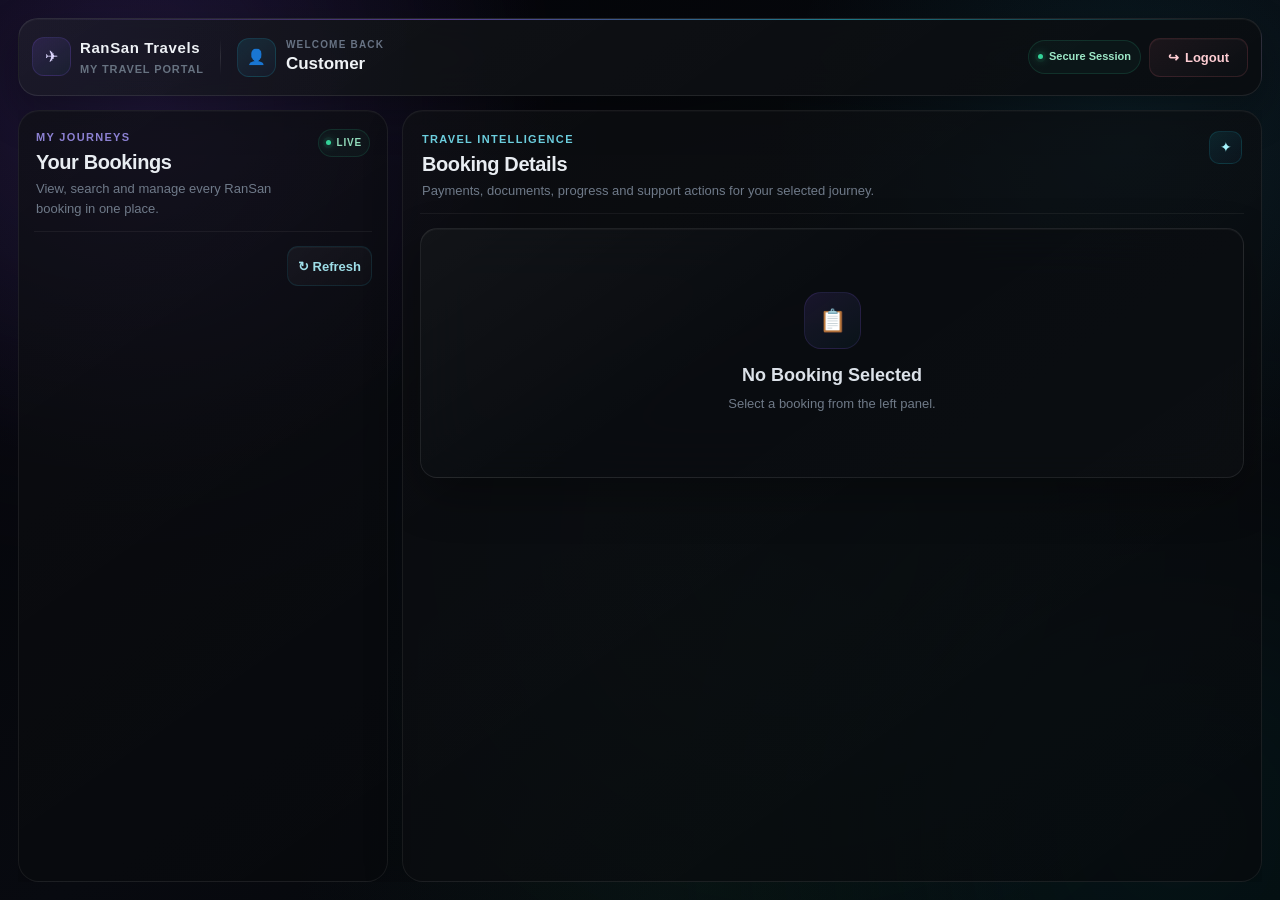
==== commit d85614a9: "Add files via upload" ====
--- a/customer.html
+++ b/customer.html
@@ -1,483 +1,566 @@
-<!DOCTYPE html>
-<html lang="en">
-
-<head>
-
-    <meta charset="UTF-8">
-
-    <meta name="viewport" content="width=device-width, initial-scale=1.0">
-
-    <title>
-        Customer Travel Portal
-    </title>
-
-    <meta name="theme-color" content="#0f172a">
-
-    <meta name="description" content="Customer Booking Dashboard">
-
-    <meta http-equiv="X-UA-Compatible" content="IE=edge">
-
-    <!-- Google Font -->
-
-    <link href="https://fonts.googleapis.com/css2?family=Inter:wght@300;400;500;600;700;800&display=swap"
-        rel="stylesheet">
-
-    <!-- Portal CSS -->
-
-    <link rel="stylesheet" href="customer/customer.css">
-<link rel="stylesheet" href="customer/customer_modification.css">
-
-
-</head>
-
-<body>
-
-    <!--====================================================
-    APP
-    =====================================================-->
-
-    <div id="customerPortalApp" class="customerPortalApp">
-
-        <!-- Background -->
-
-        <div class="portalBackground">
-
-            <div class="bgBlur bg1"></div>
-
-            <div class="bgBlur bg2"></div>
-
-            <div class="bgBlur bg3"></div>
-
-        </div>
-
-        <!--====================================================
-        LOADING SCREEN
-        =====================================================-->
-
-        <div id="portalLoading" class="portalLoading">
-
-            <div class="portalLoadingGlass">
-
-                <div class="portalLoader"></div>
-
-                <div class="portalLoadingTitle">
-
-                    Customer Portal
-
-                </div>
-
-                <div class="portalLoadingSub">
-
-                    Loading your booking...
-
-                </div>
-
-            </div>
-
-        </div>
-
-        <!--====================================================
-CUSTOMER LOGIN
-====================================================-->
-
-        <div id="portalAuth" class="portalAuth hidden">
-
-            <div class="portalGlass portalAuthCard">
-
-                <!-- Logo -->
-
-                <div class="portalLogo">
-
-                    🌍
-
-                </div>
-
-                <div class="portalAuthTitle">
-
-                    Customer Portal
-
-                </div>
-
-                <div class="portalAuthSubtitle">
-
-                    Secure Booking Access
-
-                </div>
-
-                <!--=========================
-        STEP 1
-        PHONE
-        =========================-->
-
-                <div id="phoneStep">
-
-                    <div class="portalInputGroup">
-
-                        <label>
-
-                            Mobile Number
-
-                        </label>
-
-                        <input id="customerPhone" class="portalInput" type="tel" maxlength="10"
-                            placeholder="Enter Mobile Number">
-
-                    </div>
-
-                    <button id="sendOtpBtn" class="portalPrimaryBtn">
-
-                        📲 Send WhatsApp OTP
-
-                    </button>
-
-                </div>
-
-                <!--=========================
-        STEP 2
-        OTP
-        =========================-->
-
-                <div id="otpStep" class="hidden">
-
-                    <div class="portalInputGroup">
-
-                        <label>
-
-                            Enter OTP
-
-                        </label>
-
-                        <input id="customerOTP" class="portalInput portalOTPInput" type="text" maxlength="6"
-                            placeholder="6 Digit OTP">
-
-                    </div>
-
-                    <button id="verifyOtpBtn" class="portalPrimaryBtn">
-
-                        🔓 Verify OTP
-
-                    </button>
-
-                    <button id="resendOtpBtn" class="portalSecondaryBtn">
-
-                        ↻ Resend OTP
-
-                    </button>
-
-                </div>
-
-                <!--=========================
-        MESSAGE
-        =========================-->
-
-                <div id="portalLoginMessage" class="portalLoginMessage">
-
-                </div>
-
-            </div>
-
-        </div>
-
-        <!--====================================================
-        DASHBOARD
-        =====================================================-->
-
-        <div id="portalDashboard" class="portalDashboard hidden">
-
-            <!-- Header -->
-
-            <header id="portalHeader" class="portalHeader">
-
-                <div class="portalHeaderLeft">
-
-                    <div class="portalUserAvatar">
-
-                        👤
-
-                    </div>
-
-                    <div>
-
-                        <div id="portalCustomerName" class="portalCustomerName">
-
-                            Customer
-
-                        </div>
-
-                        <div id="portalCustomerPhone" class="portalCustomerPhone">
-
-                        </div>
-
-                    </div>
-
-                </div>
-
-                <div class="portalHeaderRight">
-
-                    <button id="logoutBtn" class="portalGlassButton">
-
-                        Logout
-
-                    </button>
-
-                </div>
-
-            </header>
-
-            <!-- Dashboard Body -->
-
-            <main class="portalMain">
-
-                <!-- Left -->
-
-                <section class="portalLeft">
-
-                    <!-- Customer -->
-
-                    <div id="customerSummaryCard"></div>
-
-                    <!-- Search -->
-
-                    <div id="bookingSearchContainer"></div>
-
-                    <!-- Refresh -->
-
-                    <div id="bookingToolbar">
-
-                        <button id="refreshBookingsBtn" class="portalGlassButton">
-
-                            ↻ Refresh
-
-                        </button>
-
-                    </div>
-
-                    <!-- Booking List -->
-
-                    <div id="bookingListContainer"></div>
-
-                    <!-- Empty -->
-
-                    <div id="bookingEmpty" class="hidden">
-
-                    </div>
-
-                    <!-- Loading -->
-
-                    <div id="bookingLoading" class="hidden">
-
-                    </div>
-
-                    <!--====================================================
-MODIFICATION REQUEST STATUS
-=====================================================-->
-
-<div
-    id="customerModificationStatusContainer"
-    class="customerModificationStatusContainer"
->
-</div>
-
-                </section>
-
-                <!-- Right -->
-
-                <section class="portalRight">
-
-                    <div id="bookingDetailsContainer">
-
-                        <div class="portalGlass portalEmptyDetails">
-
-                            <div class="portalEmptyIcon">
-
-                                📋
-
-                            </div>
-
-                            <div class="portalEmptyTitle">
-
-                                No Booking Selected
-
-                            </div>
-
-                            <div class="portalEmptySub">
-
-                                Select a booking from the left panel.
-
-                            </div>
-
-                        </div>
-
-                    </div>
-
-                </section>
-
-            </main>
-
-        </div>
-
-    </div>
-
-
-    <!--====================================================
-BOOKING MODIFICATION POPUP
-=====================================================-->
-
-    <div id="bookingModificationOverlay" class="bookingModificationOverlay hidden">
-
-        <div class="bookingModificationPopup">
-
-            <!--==============================
-        HEADER
-        ==============================-->
-
-            <div class="bookingModificationHeader">
-
-                <div class="bookingModificationTitle">
-
-                    Booking Modification
-
-                </div>
-
-                <button id="bookingModificationClose" class="bookingModificationClose">
-
-                    ✕
-
-                </button>
-
-            </div>
-
-            <!--==============================
-        BODY
-        ==============================-->
-
-            <div id="bookingModificationBody" class="bookingModificationBody">
-
-            </div>
-
-            <!--==============================
-        FOOTER
-        ==============================-->
-
-            <div id="bookingModificationFooter" class="bookingModificationFooter">
-
-            </div>
-
-        </div>
-
-    </div>
-
-    <!--====================================================
-LOADING OVERLAY
-=====================================================-->
-
-    <div id="bookingLoadingOverlay" class="bookingLoadingOverlay hidden">
-
-        <div class="bookingLoadingCard">
-
-            <div class="bookingLoadingSpinner"></div>
-
-            <div class="bookingLoadingText">
-
-                Processing...
-
-            </div>
-
-        </div>
-
-    </div>
-
-    <!--====================================================
-SUCCESS POPUP
-=====================================================-->
-
-    <div id="bookingSuccessOverlay" class="bookingSuccessOverlay hidden">
-
-        <div class="bookingSuccessCard">
-
-            <div class="bookingSuccessIcon">
-
-                ✅
-
-            </div>
-
-            <div id="bookingSuccessTitle" class="bookingSuccessTitle">
-
-                Request Submitted
-
-            </div>
-
-            <div id="bookingSuccessMessage" class="bookingSuccessMessage">
-
-                Your request has been submitted successfully.
-
-            </div>
-
-            <button id="bookingSuccessButton" class="bookingSuccessButton">
-
-                OK
-
-            </button>
-
-        </div>
-
-    </div>
-
-    <!--====================================================
-ERROR POPUP
-=====================================================-->
-
-    <div id="bookingErrorOverlay" class="bookingErrorOverlay hidden">
-
-        <div class="bookingErrorCard">
-
-            <div class="bookingErrorIcon">
-
-                ⚠️
-
-            </div>
-
-            <div id="bookingErrorTitle" class="bookingErrorTitle">
-
-                Something went wrong
-
-            </div>
-
-            <div id="bookingErrorMessage" class="bookingErrorMessage">
-
-            </div>
-
-            <button id="bookingErrorButton" class="bookingErrorButton">
-
-                Close
-
-            </button>
-
-        </div>
-
-    </div>
-
-    <!-- Portal JS -->
-
-    <!-- Environment -->
-
-    <script>
-
-        window.CUSTOMER_ENV = "LIVE";
-
-    </script>
-
-    <!-- Portal JS -->
-
-    <script src="dashboard/api.js"></script>
-    <script src="customer/customer_auth.js"></script>
-    <script src="customer/customer_popup.js"></script>
-    <script src="customer/customer_popup_engine.js"></script>
-    <script src="customer/customer.js"></script>
-    <script src="customer/customer_modification.js"></script>
-
-
-
-</body>
-
+<!DOCTYPE html>
+<html lang="en">
+
+<head>
+
+    <meta charset="UTF-8">
+
+    <meta name="viewport" content="width=device-width, initial-scale=1.0">
+
+    <title>
+        Customer Travel Portal
+    </title>
+
+    <meta name="theme-color" content="#030405">
+
+    <meta name="description" content="Customer Booking Dashboard">
+
+    <meta http-equiv="X-UA-Compatible" content="IE=edge">
+
+    <!-- Google Font -->
+
+    <link href="https://fonts.googleapis.com/css2?family=Inter:wght@300;400;500;600;700;800&display=swap"
+        rel="stylesheet">
+
+    <!-- Portal CSS -->
+
+    <link rel="stylesheet" href="customer/customer.css">
+    <link rel="stylesheet" href="customer/customer_modification.css">
+
+    <link rel="stylesheet" href="customer/customer-documents.css?v=1">
+
+
+</head>
+
+<body class="ransanCustomerPortal">
+
+    <!--====================================================
+    APP
+    =====================================================-->
+
+    <div id="customerPortalApp" class="customerPortalApp">
+
+        <!-- Background -->
+
+        <div class="portalBackground">
+
+            <div class="bgBlur bg1"></div>
+
+            <div class="bgBlur bg2"></div>
+
+            <div class="bgBlur bg3"></div>
+
+        </div>
+
+        <!--====================================================
+        LOADING SCREEN
+        =====================================================-->
+
+        <div id="portalLoading" class="portalLoading">
+
+            <div class="portalLoadingGlass">
+
+                <div class="portalLoadingBrand">
+                    <span class="portalLoadingBrandIcon">✈</span>
+                    <span>RANSAN TRAVELS</span>
+                </div>
+
+                <div class="portalLoader"></div>
+
+                <div class="portalLoadingTitle">
+
+                    Preparing Your Travel Portal
+
+                </div>
+
+                <div class="portalLoadingSub">
+
+                    Loading your booking...
+
+                </div>
+
+                <div class="portalLoadingProgress">
+                    <span></span>
+                </div>
+
+            </div>
+
+        </div>
+
+        <!--====================================================
+CUSTOMER LOGIN
+====================================================-->
+
+        <div id="portalAuth" class="portalAuth hidden">
+
+            <div class="portalGlass portalAuthCard">
+
+                <div class="portalAuthTopline">
+                    <div class="portalAuthBrand">
+                        <span class="portalAuthBrandIcon">✈</span>
+                        <span>
+                            <strong>RanSan Travels</strong>
+                            <small>Customer Experience</small>
+                        </span>
+                    </div>
+
+                    <div class="portalSecureBadge">
+                        <i></i>
+                        SECURE
+                    </div>
+                </div>
+
+                <!-- Logo -->
+
+                <div class="portalLogo">
+
+                    ✦
+
+                </div>
+
+                <div class="portalAuthEyebrow">
+                    YOUR JOURNEY • ONE PORTAL
+                </div>
+
+                <div class="portalAuthTitle">
+
+                    Welcome to Your
+                    <span>Travel Portal</span>
+
+                </div>
+
+                <div class="portalAuthSubtitle">
+
+                    Access bookings, payments, documents and travel updates securely.
+
+                </div>
+
+                <div class="portalAuthTrust">
+                    <span><i></i> WhatsApp OTP</span>
+                    <span><i></i> Secure Access</span>
+                    <span><i></i> Live Booking Status</span>
+                </div>
+
+                <!--=========================
+        STEP 1
+        PHONE
+        =========================-->
+
+                <div id="phoneStep">
+
+                    <div class="portalInputGroup">
+
+                        <label>
+
+                            Mobile Number
+
+                        </label>
+
+                        <input id="customerPhone" class="portalInput" type="tel" maxlength="10"
+                            placeholder="Enter Mobile Number">
+
+                    </div>
+
+                    <button id="sendOtpBtn" class="portalPrimaryBtn">
+
+                        📲 Send WhatsApp OTP
+
+                    </button>
+
+                </div>
+
+                <!--=========================
+        STEP 2
+        OTP
+        =========================-->
+
+                <div id="otpStep" class="hidden">
+
+                    <div class="portalInputGroup">
+
+                        <label>
+
+                            Enter OTP
+
+                        </label>
+
+                        <input id="customerOTP" class="portalInput portalOTPInput" type="text" maxlength="6"
+                            placeholder="6 Digit OTP">
+
+                    </div>
+
+                    <button id="verifyOtpBtn" class="portalPrimaryBtn">
+
+                        🔓 Verify OTP
+
+                    </button>
+
+                    <button id="resendOtpBtn" class="portalSecondaryBtn">
+
+                        ↻ Resend OTP
+
+                    </button>
+
+                </div>
+
+                <!--=========================
+        MESSAGE
+        =========================-->
+
+                <div id="portalLoginMessage" class="portalLoginMessage">
+
+                </div>
+
+            </div>
+
+        </div>
+
+        <!--====================================================
+        DASHBOARD
+        =====================================================-->
+
+        <div id="portalDashboard" class="portalDashboard hidden">
+
+            <!-- Header -->
+
+            <header id="portalHeader" class="portalHeader">
+
+                <div class="portalHeaderBrand">
+                    <div class="portalHeaderBrandIcon">✈</div>
+
+                    <div>
+                        <div class="portalHeaderBrandName">
+                            RanSan Travels
+                        </div>
+
+                        <div class="portalHeaderBrandSub">
+                            My Travel Portal
+                        </div>
+                    </div>
+                </div>
+
+                <div class="portalHeaderDivider"></div>
+
+                <div class="portalHeaderLeft">
+
+                    <div class="portalUserAvatar">
+
+                        👤
+
+                    </div>
+
+                    <div>
+
+                        <div class="portalHeaderKicker">
+                            WELCOME BACK
+                        </div>
+
+                        <div id="portalCustomerName" class="portalCustomerName">
+
+                            Customer
+
+                        </div>
+
+                        <div id="portalCustomerPhone" class="portalCustomerPhone">
+
+                        </div>
+
+                    </div>
+
+                </div>
+
+                <div class="portalHeaderRight">
+
+                    <div class="portalSessionBadge">
+                        <i></i>
+                        Secure Session
+                    </div>
+
+                    <button id="logoutBtn" class="portalGlassButton portalLogoutButton">
+
+                        <span>↪</span>
+                        Logout
+
+                    </button>
+
+                </div>
+
+            </header>
+
+            <!-- Dashboard Body -->
+
+            <main class="portalMain">
+
+                <!-- Left -->
+
+                <section class="portalLeft">
+
+                    <div class="portalPanelIntro portalPanelIntroBookings">
+                        <div>
+                            <span class="portalPanelEyebrow">MY JOURNEYS</span>
+                            <h2>Your Bookings</h2>
+                            <p>View, search and manage every RanSan booking in one place.</p>
+                        </div>
+
+                        <div class="portalPanelLive">
+                            <i></i>
+                            LIVE
+                        </div>
+                    </div>
+
+                    <!-- Customer -->
+
+                    <div id="customerSummaryCard"></div>
+
+                    <!-- Search -->
+
+                    <div id="bookingSearchContainer"></div>
+
+                    <!-- Refresh -->
+
+                    <div id="bookingToolbar">
+
+                        <button id="refreshBookingsBtn" class="portalGlassButton">
+
+                            ↻ Refresh
+
+                        </button>
+
+                    </div>
+
+                    <!-- Booking List -->
+
+                    <div id="bookingListContainer"></div>
+
+                    <!-- Empty -->
+
+                    <div id="bookingEmpty" class="hidden">
+
+                    </div>
+
+                    <!-- Loading -->
+
+                    <div id="bookingLoading" class="hidden">
+
+                    </div>
+
+                    <!--====================================================
+MODIFICATION REQUEST STATUS
+=====================================================-->
+
+                    <div id="customerModificationStatusContainer" class="customerModificationStatusContainer">
+                    </div>
+
+                </section>
+
+                <!-- Right -->
+
+                <section class="portalRight">
+
+                    <div class="portalPanelIntro portalPanelIntroDetails">
+                        <div>
+                            <span class="portalPanelEyebrow">TRAVEL INTELLIGENCE</span>
+                            <h2>Booking Details</h2>
+                            <p>Payments, documents, progress and support actions for your selected journey.</p>
+                        </div>
+
+                        <div class="portalPanelDetailIcon">✦</div>
+                    </div>
+
+                    <div id="bookingDetailsContainer">
+
+                        <div class="portalGlass portalEmptyDetails">
+
+                            <div class="portalEmptyIcon">
+
+                                📋
+
+                            </div>
+
+                            <div class="portalEmptyTitle">
+
+                                No Booking Selected
+
+                            </div>
+
+                            <div class="portalEmptySub">
+
+                                Select a booking from the left panel.
+
+                            </div>
+
+                        </div>
+
+                    </div>
+
+                </section>
+
+            </main>
+
+        </div>
+
+    </div>
+
+
+    <!--====================================================
+BOOKING MODIFICATION POPUP
+=====================================================-->
+
+    <div id="bookingModificationOverlay" class="bookingModificationOverlay hidden">
+
+        <div class="bookingModificationPopup">
+
+            <!--==============================
+        HEADER
+        ==============================-->
+
+            <div class="bookingModificationHeader">
+
+                <div class="bookingModificationTitle">
+
+                    Booking Modification
+
+                </div>
+
+                <button id="bookingModificationClose" class="bookingModificationClose">
+
+                    ✕
+
+                </button>
+
+            </div>
+
+            <!--==============================
+        BODY
+        ==============================-->
+
+            <div id="bookingModificationBody" class="bookingModificationBody">
+
+            </div>
+
+            <!--==============================
+        FOOTER
+        ==============================-->
+
+            <div id="bookingModificationFooter" class="bookingModificationFooter">
+
+            </div>
+
+        </div>
+
+    </div>
+
+    <!--====================================================
+LOADING OVERLAY
+=====================================================-->
+
+    <div id="bookingLoadingOverlay" class="bookingLoadingOverlay hidden">
+
+        <div class="bookingLoadingCard">
+
+            <div class="bookingLoadingSpinner"></div>
+
+            <div class="bookingLoadingText">
+
+                Processing...
+
+            </div>
+
+        </div>
+
+    </div>
+
+    <!--====================================================
+SUCCESS POPUP
+=====================================================-->
+
+    <div id="bookingSuccessOverlay" class="bookingSuccessOverlay hidden">
+
+        <div class="bookingSuccessCard">
+
+            <div class="bookingSuccessIcon">
+
+                ✅
+
+            </div>
+
+            <div id="bookingSuccessTitle" class="bookingSuccessTitle">
+
+                Request Submitted
+
+            </div>
+
+            <div id="bookingSuccessMessage" class="bookingSuccessMessage">
+
+                Your request has been submitted successfully.
+
+            </div>
+
+            <button id="bookingSuccessButton" class="bookingSuccessButton">
+
+                OK
+
+            </button>
+
+        </div>
+
+    </div>
+
+    <!--====================================================
+ERROR POPUP
+=====================================================-->
+
+    <div id="bookingErrorOverlay" class="bookingErrorOverlay hidden">
+
+        <div class="bookingErrorCard">
+
+            <div class="bookingErrorIcon">
+
+                ⚠️
+
+            </div>
+
+            <div id="bookingErrorTitle" class="bookingErrorTitle">
+
+                Something went wrong
+
+            </div>
+
+            <div id="bookingErrorMessage" class="bookingErrorMessage">
+
+            </div>
+
+            <button id="bookingErrorButton" class="bookingErrorButton">
+
+                Close
+
+            </button>
+
+        </div>
+
+    </div>
+
+    <!-- Portal JS -->
+
+    <!-- Environment -->
+
+    <script>
+
+        window.CUSTOMER_ENV = "LIVE";
+
+    </script>
+
+    <!-- Portal JS -->
+
+    <script src="dashboard/api.js"></script>
+    <script src="customer/customer_auth.js"></script>
+    <script src="customer/customer_popup.js"></script>
+    <script src="customer/customer_popup_engine.js"></script>
+    <script src="customer/customer.js"></script>
+    <script src="customer/customer_modification.js"></script>
+
+    <script src="customer/customer-documents.js?v=1"></script>
+
+</body>
+
 </html>
--- a/customer/customer.css
+++ b/customer/customer.css
@@ -1,4153 +1,6943 @@
-/*====================================================
-GLOBAL
-====================================================*/
-
-* {
-    margin: 0;
-    padding: 0;
-    box-sizing: border-box;
-}
-
-html,
-body {
-
-    width: 100%;
-    height: 100%;
-
-    font-family: 'Inter', sans-serif;
-
-    background: #050505;
-
-    color: #fff;
-
-    overflow: hidden;
-
-}
-
-/*====================================================
-HIDDEN
-====================================================*/
-
-.hidden {
-    display: none !important;
-}
-
-/*====================================================
-APP
-====================================================*/
-
-.customerPortalApp {
-
-    position: relative;
-
-    width: 100vw;
-    height: 100vh;
-
-    overflow: hidden;
-
-}
-
-/*====================================================
-BACKGROUND
-====================================================*/
-
-.portalBackground {
-
-    position: absolute;
-
-    inset: 0;
-
-    background:
-        radial-gradient(circle at top left, #1f2937 0%, transparent 45%),
-        radial-gradient(circle at bottom right, #0f172a 0%, transparent 45%),
-        linear-gradient(135deg, #030712, #111827, #020617);
-
-    overflow: hidden;
-
-}
-
-.bgBlur {
-
-    position: absolute;
-
-    width: 450px;
-    height: 450px;
-
-    border-radius: 50%;
-
-    filter: blur(140px);
-
-    opacity: .22;
-
-    animation: floatBlur 16s infinite alternate;
-
-}
-
-.bg1 {
-
-    background: #2563EB;
-
-    top: -120px;
-    left: -120px;
-
-}
-
-.bg2 {
-
-    background: #10B981;
-
-    bottom: -160px;
-    right: -120px;
-
-}
-
-.bg3 {
-
-    background: #7C3AED;
-
-    top: 35%;
-    left: 45%;
-
-}
-
-/*====================================================
-LOADING
-====================================================*/
-
-.portalLoading {
-
-    position: absolute;
-
-    inset: 0;
-
-    display: flex;
-
-    justify-content: center;
-    align-items: center;
-
-    z-index: 500;
-
-    backdrop-filter: blur(24px);
-
-}
-
-.portalLoadingGlass {
-
-    width: 320px;
-
-    padding: 40px;
-
-    border-radius: 22px;
-
-    background: rgba(255, 255, 255, .05);
-
-    border: 1px solid rgba(255, 255, 255, .08);
-
-    backdrop-filter: blur(30px);
-
-    text-align: center;
-
-    box-shadow:
-
-        0 15px 60px rgba(0, 0, 0, .45);
-
-}
-
-.portalLoader {
-
-    width: 70px;
-    height: 70px;
-
-    margin: auto;
-
-    border-radius: 50%;
-
-    border: 5px solid rgba(255, 255, 255, .12);
-
-    border-top-color: #3B82F6;
-
-    animation: spin .8s linear infinite;
-
-}
-
-.portalLoadingTitle {
-
-    margin-top: 25px;
-
-    font-size: 22px;
-
-    font-weight: 700;
-
-}
-
-.portalLoadingSub {
-
-    margin-top: 10px;
-
-    color: #9CA3AF;
-
-    font-size: 14px;
-
-}
-
-/*====================================================
-AUTH
-====================================================*/
-
-.portalAuth {
-
-    position: absolute;
-
-    inset: 0;
-
-    display: flex;
-
-    justify-content: center;
-    align-items: center;
-
-}
-
-.portalAuthCard {
-
-    width: 420px;
-
-    padding: 40px;
-
-    text-align: center;
-
-}
-
-.portalLogo {
-
-    font-size: 52px;
-
-    margin-bottom: 20px;
-
-}
-
-.portalAuthCard h1 {
-
-    font-size: 30px;
-
-    margin-bottom: 10px;
-
-}
-
-.portalAuthCard p {
-
-    color: #9CA3AF;
-
-    margin-bottom: 25px;
-
-}
-
-.portalTokenBox {
-
-    padding: 14px;
-
-    border-radius: 12px;
-
-    background: rgba(255, 255, 255, .05);
-
-    border: 1px solid rgba(255, 255, 255, .08);
-
-}
-
-/*====================================================
-GLASS CARD
-====================================================*/
-
-.portalGlass {
-
-    background: rgba(255, 255, 255, .05);
-
-    border: 1px solid rgba(255, 255, 255, .08);
-
-    backdrop-filter: blur(24px);
-
-    border-radius: 22px;
-
-    box-shadow:
-
-        0 12px 45px rgba(0, 0, 0, .35);
-
-}
-
-/*====================================================
-DASHBOARD
-====================================================*/
-
-.portalDashboard {
-
-    position: absolute;
-
-    inset: 0;
-
-    display: flex;
-
-    flex-direction: column;
-
-    padding: 28px;
-
-    z-index: 10;
-
-}
-
-/*====================================================
-HEADER
-====================================================*/
-
-#portalHeader {
-
-    height: 90px;
-
-    border-radius: 22px;
-
-    background: rgba(255, 255, 255, .05);
-
-    border: 1px solid rgba(255, 255, 255, .08);
-
-    backdrop-filter: blur(18px);
-
-    margin-bottom: 22px;
-
-}
-
-/*====================================================
-MAIN
-====================================================*/
-
-.portalMain {
-
-    flex: 1;
-
-    display: grid;
-
-    grid-template-columns:
-
-        360px 1fr;
-
-    gap: 22px;
-
-    overflow: hidden;
-
-}
-
-/*====================================================
-LEFT
-====================================================*/
-
-.portalLeft {
-
-    overflow-y: auto;
-
-    border-radius: 20px;
-
-    background: rgba(255, 255, 255, .04);
-
-    border: 1px solid rgba(255, 255, 255, .08);
-
-    padding: 20px;
-
-}
-
-/*====================================================
-RIGHT
-====================================================*/
-
-.portalRight {
-
-    overflow-y: auto;
-
-    border-radius: 20px;
-
-    background: rgba(255, 255, 255, .04);
-
-    border: 1px solid rgba(255, 255, 255, .08);
-
-    padding: 24px;
-
-}
-
-/*====================================================
-SCROLLBAR
-====================================================*/
-
-.portalLeft::-webkit-scrollbar,
-.portalRight::-webkit-scrollbar {
-
-    width: 8px;
-
-}
-
-.portalLeft::-webkit-scrollbar-thumb,
-.portalRight::-webkit-scrollbar-thumb {
-
-    background: rgba(255, 255, 255, .12);
-
-    border-radius: 20px;
-
-}
-
-/*====================================================
-EMPTY
-====================================================*/
-
-.portalEmpty {
-
-    height: 100%;
-
-    display: flex;
-
-    justify-content: center;
-    align-items: center;
-
-    flex-direction: column;
-
-    color: #9CA3AF;
-
-}
-
-.portalEmpty h2 {
-
-    margin-top: 15px;
-
-    font-size: 22px;
-
-}
-
-/*====================================================
-ANIMATION
-====================================================*/
-
-@keyframes spin {
-
-    from {
-
-        transform: rotate(0deg);
-
-    }
-
-    to {
-
-        transform: rotate(360deg);
-
-    }
-
-}
-
-@keyframes floatBlur {
-
-    from {
-
-        transform: translateY(-40px);
-
-    }
-
-    to {
-
-        transform: translateY(60px);
-
-    }
-
-}
-
-/*====================================================
-MOBILE
-====================================================*/
-
-@media(max-width:900px) {
-
-    .portalDashboard {
-
-        padding: 16px;
-
-    }
-
-    .portalMain {
-
-        grid-template-columns: 1fr;
-
-    }
-
-    .portalLeft {
-
-        height: 260px;
-
-    }
-
-}
-
-@media(max-width:600px) {
-
-    .portalAuthCard {
-
-        width: 92%;
-
-        padding: 25px;
-
-    }
-
-    .portalLoadingGlass {
-
-        width: 90%;
-
-    }
-
-}
-
-/*====================================================
-STATUS BADGES
-====================================================*/
-
-.portalStatusBadge {
-
-    display: inline-flex;
-
-    align-items: center;
-
-    justify-content: center;
-
-    padding: 6px 14px;
-
-    border-radius: 999px;
-
-    font-size: 12px;
-
-    font-weight: 700;
-
-    border: 1px solid rgba(255, 255, 255, .08);
-
-    backdrop-filter: blur(10px);
-
-    white-space: nowrap;
-
-}
-
-.portalStatusBlue {
-
-    background: #2563EB;
-
-    color: #fff;
-
-}
-
-.portalStatusGreen {
-
-    background: #10B981;
-
-    color: #fff;
-
-}
-
-.portalStatusYellow {
-
-    background: #EAB308;
-
-    color: #111;
-
-}
-
-.portalStatusOrange {
-
-    background: #F97316;
-
-    color: #fff;
-
-}
-
-.portalStatusPurple {
-
-    background: #7C3AED;
-
-    color: #fff;
-
-}
-
-.portalStatusRed {
-
-    background: #EF4444;
-
-    color: #fff;
-
-}
-
-.portalStatusSuccess {
-
-    background: #22C55E;
-
-    color: #fff;
-
-}
-
-.portalStatusGray {
-
-    background: #6B7280;
-
-    color: #fff;
-
-}
-
-/*====================================================
-BOOKING ACTIONS
-====================================================*/
-
-.bookingActions {
-
-    display: flex;
-
-    gap: 12px;
-
-    margin-top: 20px;
-
-    flex-wrap: wrap;
-
-}
-
-.bookingGlassBtn {
-
-    flex: 1;
-
-    padding: 12px 18px;
-
-    border: none;
-
-    border-radius: 14px;
-
-    cursor: pointer;
-
-    font-size: 14px;
-
-    font-weight: 600;
-
-    color: #fff;
-
-    background: rgba(255, 255, 255, .06);
-
-    border: 1px solid rgba(255, 255, 255, .08);
-
-    backdrop-filter: blur(18px);
-
-    transition: .25s;
-
-}
-
-.bookingGlassBtn:hover {
-
-    transform: translateY(-2px);
-
-    background: rgba(255, 255, 255, .10);
-
-}
-
-.bookingPrimaryBtn {
-
-    background: rgba(37, 99, 235, .22);
-
-}
-
-.bookingSecondaryBtn {
-
-    background: rgba(245, 158, 11, .20);
-
-}
-
-.bookingSuccessBtn {
-
-    background: rgba(16, 185, 129, .20);
-
-}
-
-.bookingPrimaryBtn:hover {
-
-    background: #2563EB;
-
-}
-
-.bookingSecondaryBtn:hover {
-
-    background: #F59E0B;
-
-}
-
-.bookingSuccessBtn:hover {
-
-    background: #10B981;
-
-}
-
-@media(max-width:768px) {
-
-    .bookingActions {
-
-        flex-direction: column;
-
-    }
-
-    .bookingGlassBtn {
-
-        width: 100%;
-
-    }
-
-}
-
-/*====================================================
-WORKFLOW SUMMARY
-====================================================*/
-
-.bookingWorkflowSummary {
-
-    display: flex;
-
-    flex-wrap: wrap;
-
-    gap: 10px;
-
-    margin-top: 18px;
-
-    padding-top: 16px;
-
-    border-top: 1px solid rgba(255, 255, 255, .08);
-
-}
-
-.workflowStep {
-
-    display: flex;
-
-    align-items: center;
-
-    gap: 6px;
-
-}
-
-.workflowIcon {
-
-    font-size: 16px;
-
-}
-
-.workflowDot {
-
-    width: 10px;
-
-    height: 10px;
-
-    border-radius: 50%;
-
-    display: inline-block;
-
-    box-shadow: 0 0 8px rgba(255, 255, 255, .25);
-
-}
-
-.workflowGreen {
-
-    background: #22C55E;
-
-}
-
-.workflowYellow {
-
-    background: #EAB308;
-
-}
-
-.workflowOrange {
-
-    background: #F97316;
-
-}
-
-.workflowRed {
-
-    background: #EF4444;
-
-}
-
-.workflowBlue {
-
-    background: #3B82F6;
-
-}
-
-.workflowGray {
-
-    background: #6B7280;
-
-}
-
-.customerBookingCardWrapper {
-
-    margin-bottom: 18px;
-
-    cursor: pointer;
-
-    transition: .25s;
-
-}
-
-.customerBookingCardWrapper:hover {
-
-    transform: translateY(-3px);
-
-}
-
-.customerBookingCardWrapper.selected {
-
-    transform: translateY(-2px);
-
-}
-
-.customerBookingCardWrapper.selected .customerBookingCard {
-
-    border: 2px solid #3B82F6;
-
-    box-shadow:
-
-        0 0 25px rgba(59, 130, 246, .35);
-
-}
-
-/*====================================================
-SELECTED BOOKING
-====================================================*/
-
-.customerBookingCard.selectedBooking {
-
-    border: 2px solid #3B82F6;
-
-    box-shadow:
-        0 0 18px rgba(59, 130, 246, .35);
-
-    transform: translateY(-2px);
-
-}
-
-/*====================================================
-AUTHENTICATION FORM
-====================================================*/
-
-.portalAuthTitle {
-
-    font-size: 28px;
-    font-weight: 700;
-    margin-bottom: 8px;
-
-}
-
-.portalAuthSubtitle {
-
-    color: #9CA3AF;
-    margin-bottom: 30px;
-
-}
-
-.portalInputGroup {
-
-    text-align: left;
-    margin-bottom: 20px;
-
-}
-
-.portalInputGroup label {
-
-    display: block;
-    margin-bottom: 8px;
-    color: #D1D5DB;
-    font-size: 14px;
-
-}
-
-.portalInput {
-
-    width: 100%;
-    padding: 14px 18px;
-    border-radius: 14px;
-    border: 1px solid rgba(255, 255, 255, .08);
-    background: rgba(255, 255, 255, .05);
-    color: #fff;
-    outline: none;
-    font-size: 15px;
-    transition: .25s;
-
-}
-
-.portalInput:focus {
-
-    border-color: #3B82F6;
-
-    box-shadow:
-        0 0 15px rgba(59, 130, 246, .35);
-
-}
-
-.portalOTPInput {
-
-    letter-spacing: 10px;
-    text-align: center;
-    font-size: 24px;
-
-}
-
-/*====================================================
-LOGIN BUTTONS
-====================================================*/
-
-.portalPrimaryBtn,
-.portalSecondaryBtn {
-
-    width: 100%;
-    padding: 14px;
-    border: none;
-    border-radius: 14px;
-    cursor: pointer;
-    font-size: 15px;
-    font-weight: 600;
-    margin-top: 10px;
-    transition: .25s;
-
-}
-
-.portalPrimaryBtn {
-
-    background: #2563EB;
-    color: #fff;
-
-}
-
-.portalPrimaryBtn:hover {
-
-    background: #1D4ED8;
-
-}
-
-.portalSecondaryBtn {
-
-    background: rgba(255, 255, 255, .08);
-    color: #fff;
-
-}
-
-.portalSecondaryBtn:hover {
-
-    background: rgba(255, 255, 255, .14);
-
-}
-
-/*====================================================
-LOGIN MESSAGE
-====================================================*/
-
-.portalLoginMessage {
-
-    margin-top: 18px;
-    min-height: 22px;
-    font-size: 14px;
-    font-weight: 600;
-
-}
-
-.portalLoginMessage.success {
-
-    color: #22C55E;
-
-}
-
-.portalLoginMessage.error {
-
-    color: #EF4444;
-
-}
-
-.portalLoginMessage.info {
-
-    color: #60A5FA;
-
-}
-
-/*====================================================
-PORTAL HEADER
-====================================================*/
-
-.portalHeader {
-
-    display: flex;
-    justify-content: space-between;
-    align-items: center;
-    padding: 18px 28px;
-
-}
-
-.portalHeaderLeft {
-
-    display: flex;
-    align-items: center;
-    gap: 16px;
-
-}
-
-.portalUserAvatar {
-
-    width: 54px;
-    height: 54px;
-    border-radius: 50%;
-    background: rgba(59, 130, 246, .18);
-    display: flex;
-    align-items: center;
-    justify-content: center;
-    font-size: 24px;
-
-}
-
-.portalCustomerName {
-
-    font-size: 20px;
-    font-weight: 700;
-
-}
-
-.portalCustomerPhone {
-
-    color: #9CA3AF;
-    font-size: 14px;
-
-}
-
-.portalGlassButton {
-
-    padding: 10px 18px;
-    border-radius: 12px;
-    border: 1px solid rgba(255, 255, 255, .08);
-    background: rgba(255, 255, 255, .06);
-    color: #fff;
-    cursor: pointer;
-}
-
-/*====================================================
-SEARCH
-====================================================*/
-
-.bookingSearchBox {
-
-    padding: 15px;
-    margin-bottom: 18px;
-
-}
-
-.bookingSearchInput {
-
-    width: 100%;
-    padding: 12px 16px;
-    border-radius: 12px;
-    border: none;
-    outline: none;
-    background: rgba(255, 255, 255, .05);
-    color: #fff;
-
-}
-
-/*====================================================
-CUSTOMER SUMMARY
-====================================================*/
-
-.customerSummaryCard {
-
-    padding: 20px;
-    margin-bottom: 20px;
-
-}
-
-.summaryName {
-
-    font-size: 22px;
-    font-weight: 700;
-
-}
-
-.summaryPhone {
-
-    color: #9CA3AF;
-    margin-top: 5px;
-
-}
-
-.summaryStats {
-
-    display: grid;
-    grid-template-columns: repeat(3, 1fr);
-    gap: 15px;
-    margin-top: 20px;
-
-}
-
-.summaryStat {
-
-    padding: 15px;
-    border-radius: 15px;
-    background: rgba(255, 255, 255, .05);
-    text-align: center;
-
-}
-
-.summaryStatValue {
-
-    font-size: 22px;
-    font-weight: 700;
-
-}
-
-.summaryStatLabel {
-
-    font-size: 12px;
-    color: #9CA3AF;
-
-}
-
-/*====================================================
-BOOKING CARD
-====================================================*/
-
-.customerBookingCard {
-
-    padding: 18px;
-    border-radius: 18px;
-    background: rgba(255, 255, 255, .05);
-    border: 1px solid rgba(255, 255, 255, .08);
-    margin-bottom: 18px;
-    transition: .25s;
-
-}
-
-.bookingCardHeader {
-
-    display: flex;
-    justify-content: space-between;
-    align-items: center;
-    margin-bottom: 15px;
-
-}
-
-.bookingService {
-
-    font-weight: 700;
-
-}
-
-.bookingInfoRow {
-
-    display: flex;
-    justify-content: space-between;
-    margin: 8px 0;
-
-}
-
-.bookingCustomer,
-.bookingRoute,
-.bookingTravelDate {
-
-    margin-top: 10px;
-
-}
-
-.bookingPaymentSummary {
-
-    display: grid;
-    grid-template-columns: repeat(3, 1fr);
-    gap: 10px;
-    margin-top: 18px;
-
-}
-
-.paymentBox {
-
-    padding: 12px;
-    border-radius: 12px;
-    background: rgba(255, 255, 255, .04);
-    text-align: center;
-
-}
-
-/*====================================================
-BOOKING DETAILS
-====================================================*/
-
-.bookingDetailsCard {
-
-    padding: 25px;
-
-}
-
-.bookingDetailsSection {
-
-    margin-bottom: 25px;
-
-}
-
-.bookingDetailsSection h3 {
-
-    margin-bottom: 12px;
-
-}
-
-.bookingDetailRow {
-
-    display: flex;
-    justify-content: space-between;
-    padding: 10px 0;
-    border-bottom: 1px solid rgba(255, 255, 255, .05);
-
-}
-
-/*====================================================
-EMPTY DETAILS
-====================================================*/
-
-.portalEmptyDetails {
-
-    padding: 60px;
-    text-align: center;
-
-}
-
-.portalEmptyIcon {
-
-    font-size: 60px;
-    margin-bottom: 20px;
-
-}
-
-.portalEmptyTitle {
-
-    font-size: 22px;
-    font-weight: 700;
-
-}
-
-.portalEmptySub {
-
-    margin-top: 10px;
-    color: #9CA3AF;
-
-}
-
-/*====================================================
-MOBILE IMPROVEMENTS
-====================================================*/
-
-@media(max-width:768px) {
-
-    .portalHeader {
-
-        flex-direction: column;
-        gap: 20px;
-
-    }
-
-    .summaryStats {
-
-        grid-template-columns: 1fr;
-
-    }
-
-    .bookingPaymentSummary {
-
-        grid-template-columns: 1fr;
-
-    }
-
-    .portalRight {
-
-        margin-top: 20px;
-
-    }
-
-}
-
-/*====================================================
-CUSTOMER SUMMARY
-====================================================*/
-
-.customerSummaryCard{
-
-    padding:20px;
-
-    margin-bottom:20px;
-
-    background:rgba(255,255,255,.05);
-
-    border:1px solid rgba(255,255,255,.08);
-
-    border-radius:20px;
-
-    backdrop-filter:blur(20px);
-
-}
-
-.summaryHeader{
-
-    display:flex;
-
-    align-items:center;
-
-    gap:18px;
-
-    margin-bottom:20px;
-
-}
-
-.summaryAvatar{
-
-    width:70px;
-
-    height:70px;
-
-    border-radius:50%;
-
-    display:flex;
-
-    align-items:center;
-
-    justify-content:center;
-
-    font-size:32px;
-
-    background:linear-gradient(135deg,#2563EB,#3B82F6);
-
-    color:#fff;
-
-    flex-shrink:0;
-
-    box-shadow:
-
-    0 10px 25px rgba(37,99,235,.35);
-
-}
-
-.summaryInfo{
-
-    flex:1;
-
-}
-
-.summaryName{
-
-    font-size:22px;
-
-    font-weight:700;
-
-    margin-bottom:6px;
-
-    color:#fff;
-
-}
-
-.summaryPhone{
-
-    color:#9CA3AF;
-
-    font-size:14px;
-
-}
-
-.summaryStats{
-
-    display:grid;
-
-    grid-template-columns:repeat(3,1fr);
-
-    gap:12px;
-
-    margin-top:20px;
-
-}
-
-.summaryBox{
-
-    padding:16px;
-
-    border-radius:16px;
-
-    background:rgba(255,255,255,.04);
-
-    border:1px solid rgba(255,255,255,.08);
-
-    text-align:center;
-
-    transition:.25s;
-
-}
-
-.summaryBox:hover{
-
-    transform:translateY(-2px);
-
-    background:rgba(255,255,255,.07);
-
-}
-
-.summaryValue{
-
-    font-size:26px;
-
-    font-weight:700;
-
-    color:#fff;
-
-    margin-bottom:6px;
-
-}
-
-.summaryLabel{
-
-    font-size:12px;
-
-    color:#9CA3AF;
-
-    text-transform:uppercase;
-
-    letter-spacing:.5px;
-
-}
-
-.summaryPaymentRow{
-
-    display:flex;
-
-    justify-content:space-between;
-
-    align-items:center;
-
-    gap:12px;
-
-    margin-top:18px;
-
-    padding-top:18px;
-
-    border-top:1px solid rgba(255,255,255,.08);
-
-}
-
-.paidAmount{
-
-    color:#10B981;
-
-    font-size:20px;
-
-    font-weight:700;
-
-}
-
-.balanceAmount{
-
-    color:#F59E0B;
-
-    font-size:20px;
-
-    font-weight:700;
-
-}
-
-/*====================================================
-BOOKING HEADER
-====================================================*/
-
-.bookingHeaderCard{
-
-    padding:24px;
-
-    margin-bottom:22px;
-
-}
-
-.bookingHeaderTop{
-
-    display:flex;
-
-    justify-content:space-between;
-
-    align-items:center;
-
-    gap:20px;
-
-    flex-wrap:wrap;
-
-}
-
-.bookingHeaderLeft{
-
-    display:flex;
-
-    align-items:center;
-
-    gap:18px;
-
-    flex:1;
-
-}
-
-.bookingHeaderIcon{
-
-    width:72px;
-
-    height:72px;
-
-    border-radius:18px;
-
-    display:flex;
-
-    align-items:center;
-
-    justify-content:center;
-
-    font-size:34px;
-
-    background:linear-gradient(135deg,#2563EB,#3B82F6);
-
-    color:#fff;
-
-    flex-shrink:0;
-
-    box-shadow:
-
-    0 12px 30px rgba(37,99,235,.30);
-
-}
-
-.bookingHeaderTitle{
-
-    font-size:26px;
-
-    font-weight:700;
-
-    color:#fff;
-
-    margin-bottom:6px;
-
-}
-
-.bookingHeaderId{
-
-    font-size:14px;
-
-    color:#9CA3AF;
-
-}
-
-.bookingHeaderId strong{
-
-    color:#fff;
-
-    margin-left:6px;
-
-    font-weight:600;
-
-}
-
-/*====================================================
-RESPONSIVE
-====================================================*/
-
-@media(max-width:768px){
-
-.summaryStats{
-
-grid-template-columns:1fr;
-
-}
-
-.summaryPaymentRow{
-
-flex-direction:column;
-
-align-items:flex-start;
-
-}
-
-.bookingHeaderTop{
-
-flex-direction:column;
-
-align-items:flex-start;
-
-}
-
-.bookingHeaderLeft{
-
-width:100%;
-
-}
-
-.bookingHeaderTitle{
-
-font-size:22px;
-
-}
-
-.bookingHeaderIcon{
-
-width:60px;
-
-height:60px;
-
-font-size:28px;
-
-}
-
-}
-
-/*====================================================
-BOOKING INFORMATION GRID
-====================================================*/
-
-.bookingInfoGrid{
-
-    display:grid;
-
-    grid-template-columns:repeat(2,1fr);
-
-    gap:16px;
-
-    margin-bottom:22px;
-
-}
-
-.bookingInfoItem{
-
-    padding:18px;
-
-    border-radius:18px;
-
-    background:rgba(255,255,255,.05);
-
-    border:1px solid rgba(255,255,255,.08);
-
-    transition:.25s;
-
-}
-
-.bookingInfoItem:hover{
-
-    background:rgba(255,255,255,.08);
-
-    transform:translateY(-2px);
-
-}
-
-.bookingInfoLabel{
-
-    font-size:12px;
-
-    color:#9CA3AF;
-
-    text-transform:uppercase;
-
-    letter-spacing:.5px;
-
-    margin-bottom:8px;
-
-}
-
-.bookingInfoValue{
-
-    font-size:16px;
-
-    font-weight:600;
-
-    color:#fff;
-
-    word-break:break-word;
-
-}
-
-/*====================================================
-PAYMENT SUMMARY
-====================================================*/
-
-.paymentSummaryCard{
-
-    margin-bottom:22px;
-
-    padding:22px;
-
-}
-
-.paymentSummaryTitle{
-
-    font-size:20px;
-
-    font-weight:700;
-
-    margin-bottom:18px;
-
-}
-
-.paymentSummaryGrid{
-
-    display:grid;
-
-    grid-template-columns:repeat(3,1fr);
-
-    gap:16px;
-
-}
-
-.paymentItem{
-
-    padding:18px;
-
-    border-radius:18px;
-
-    background:rgba(255,255,255,.05);
-
-    border:1px solid rgba(255,255,255,.08);
-
-    text-align:center;
-
-    transition:.25s;
-
-}
-
-.paymentItem:hover{
-
-    background:rgba(255,255,255,.08);
-
-    transform:translateY(-2px);
-
-}
-
-.paymentItemLabel{
-
-    font-size:12px;
-
-    color:#9CA3AF;
-
-    text-transform:uppercase;
-
-    margin-bottom:8px;
-
-}
-
-.paymentItemValue{
-
-    font-size:24px;
-
-    font-weight:700;
-
-}
-
-.paymentPaid{
-
-    color:#10B981;
-
-}
-
-.paymentPending{
-
-    color:#F59E0B;
-
-}
-
-.paymentTotal{
-
-    color:#3B82F6;
-
-}
-
-/*====================================================
-WORKFLOW
-====================================================*/
-
-.workflowCard{
-
-    margin-bottom:22px;
-
-    padding:22px;
-
-}
-
-.workflowTitle{
-
-    font-size:20px;
-
-    font-weight:700;
-
-    margin-bottom:18px;
-
-}
-
-.bookingWorkflowSummary{
-
-    display:flex;
-
-    flex-wrap:wrap;
-
-    gap:12px;
-
-}
-
-.workflowStep{
-
-    display:flex;
-
-    align-items:center;
-
-    gap:8px;
-
-    padding:10px 16px;
-
-    border-radius:30px;
-
-    background:rgba(255,255,255,.05);
-
-    border:1px solid rgba(255,255,255,.08);
-
-    transition:.25s;
-
-}
-
-.workflowStep:hover{
-
-    background:rgba(255,255,255,.08);
-
-}
-
-.workflowIcon{
-
-    font-size:18px;
-
-}
-
-.workflowText{
-
-    font-size:13px;
-
-    font-weight:600;
-
-    color:#fff;
-
-}
-
-.workflowDot{
-
-    width:10px;
-
-    height:10px;
-
-    border-radius:50%;
-
-}
-
-/*====================================================
-NOTES
-====================================================*/
-
-.notesCard{
-
-    margin-bottom:22px;
-
-    padding:22px;
-
-}
-
-.notesTitle{
-
-    font-size:20px;
-
-    font-weight:700;
-
-    margin-bottom:18px;
-
-}
-
-.notesContent{
-
-    line-height:1.8;
-
-    color:#D1D5DB;
-
-    font-size:15px;
-
-    white-space:pre-wrap;
-
-    word-break:break-word;
-
-}
-
-.notesEmpty{
-
-    color:#9CA3AF;
-
-    font-style:italic;
-
-}
-
-/*====================================================
-ACTION CARD
-====================================================*/
-
-.bookingActionCard{
-
-    padding:22px;
-
-}
-
-.bookingActionTitle{
-
-    font-size:20px;
-
-    font-weight:700;
-
-    margin-bottom:18px;
-
-}
-
-.bookingActions{
-
-    display:flex;
-
-    flex-wrap:wrap;
-
-    gap:14px;
-
-}
-
-.bookingGlassBtn{
-
-    flex:1;
-
-    min-width:180px;
-
-    padding:14px 18px;
-
-    border:none;
-
-    border-radius:16px;
-
-    cursor:pointer;
-
-    font-size:14px;
-
-    font-weight:600;
-
-    color:#fff;
-
-    background:rgba(255,255,255,.05);
-
-    border:1px solid rgba(255,255,255,.08);
-
-    backdrop-filter:blur(18px);
-
-    transition:.25s;
-
-}
-
-.bookingGlassBtn:hover{
-
-    transform:translateY(-2px);
-
-    background:rgba(255,255,255,.10);
-
-}
-
-.bookingGlassBtn:active{
-
-    transform:scale(.98);
-
-}
-
-@media(max-width:768px){
-
-.bookingInfoGrid{
-
-grid-template-columns:1fr;
-
-}
-
-.paymentSummaryGrid{
-
-grid-template-columns:1fr;
-
-}
-
-.bookingActions{
-
-flex-direction:column;
-
-}
-
-.bookingGlassBtn{
-
-width:100%;
-
-min-width:100%;
-
-}
-
-.workflowStep{
-
-width:100%;
-
-justify-content:flex-start;
-
-}
-
-}
-
-/*====================================================
-PORTAL BOOKING INFO
-====================================================*/
-
-.portalBookingInfoCard{
-
-    padding:24px;
-
-    margin-bottom:22px;
-
-}
-
-.portalBookingTitle{
-
-    font-size:24px;
-
-    font-weight:700;
-
-    color:#FFFFFF;
-
-    margin-bottom:22px;
-
-    padding-bottom:14px;
-
-    border-bottom:1px solid rgba(255,255,255,.08);
-
-}
-
-.portalBookingGrid{
-
-    display:grid;
-
-    grid-template-columns:repeat(2,minmax(300px,1fr));
-
-    gap:12px 30px;
-
-}
-
-.portalBookingRow{
-
-    display:grid;
-
-    grid-template-columns:130px 15px 1fr;
-
-    align-items:center;
-
-    min-height:42px;
-
-    border-bottom:1px solid rgba(255,255,255,.05);
-
-}
-
-.portalBookingLabel{
-
-    color:#94A3B8;
-
-    font-size:14px;
-
-    font-weight:600;
-
-}
-
-.portalBookingSeparator{
-
-    text-align:center;
-
-    color:#64748B;
-
-    font-weight:700;
-
-}
-
-.portalBookingValue{
-
-    color:#FFFFFF;
-
-    font-size:15px;
-
-    font-weight:500;
-
-    word-break:break-word;
-
-}
-
-.portalBookingRow:last-child{
-
-    border-bottom:none;
-
-}
-
-@media(max-width:900px){
-
-.portalBookingGrid{
-
-    grid-template-columns:1fr;
-
-}
-
-}
-
-/*====================================================
-COMMON SECTION TITLE
-====================================================*/
-
-.portalSectionTitle{
-
-font-size:24px;
-
-font-weight:700;
-
-margin-bottom:20px;
-
-padding-bottom:14px;
-
-border-bottom:1px solid rgba(255,255,255,.08);
-
-}
-
-/*====================================================
-PAYMENT
-====================================================*/
-
-.portalPaymentCard{
-
-padding:24px;
-
-margin-bottom:22px;
-
-}
-
-.portalPaymentGrid{
-
-display:grid;
-
-grid-template-columns:repeat(2,1fr);
-
-gap:18px;
-
-}
-
-.portalPaymentBox{
-
-padding:18px;
-
-border-radius:16px;
-
-background:rgba(255,255,255,.04);
-
-border:1px solid rgba(255,255,255,.06);
-
-transition:.25s;
-
-}
-
-.portalPaymentBox:hover{
-
-background:rgba(255,255,255,.07);
-
-transform:translateY(-2px);
-
-}
-
-.portalPaymentLabel{
-
-font-size:13px;
-
-font-weight:600;
-
-color:#94A3B8;
-
-margin-bottom:10px;
-
-text-transform:uppercase;
-
-letter-spacing:.5px;
-
-}
-
-.portalPaymentValue{
-
-font-size:24px;
-
-font-weight:700;
-
-color:#FFFFFF;
-
-}
-
-.portalPaymentGreen{
-
-color:#10B981;
-
-}
-
-.portalPaymentOrange{
-
-color:#F59E0B;
-
-}
-
-.portalPaymentStatus{
-
-margin-top:6px;
-
-}
-
-/*====================================================
-DOCUMENTS
-====================================================*/
-
-.portalDocumentsCard{
-
-padding:24px;
-
-margin-bottom:22px;
-
-}
-
-.portalDocumentsGrid{
-
-display:flex;
-
-flex-direction:column;
-
-gap:16px;
-
-}
-
-.portalDocumentButton{
-
-display:flex;
-
-align-items:center;
-
-gap:18px;
-
-padding:18px;
-
-border-radius:18px;
-
-background:rgba(255,255,255,.04);
-
-border:1px solid rgba(255,255,255,.08);
-
-cursor:pointer;
-
-transition:.25s;
-
-color:#fff;
-
-text-align:left;
-
-width:100%;
-
-}
-
-.portalDocumentButton:hover{
-
-transform:translateY(-2px);
-
-background:rgba(59,130,246,.12);
-
-border-color:#3B82F6;
-
-}
-
-.portalDocumentButton span{
-
-font-size:34px;
-
-width:55px;
-
-text-align:center;
-
-}
-
-.portalDocumentButton strong{
-
-display:block;
-
-font-size:16px;
-
-font-weight:700;
-
-margin-bottom:4px;
-
-}
-
-.portalDocumentButton small{
-
-display:block;
-
-font-size:13px;
-
-color:#9CA3AF;
-
-}
-
-@media(max-width:900px){
-
-.portalPaymentGrid{
-
-grid-template-columns:1fr;
-
-}
-
-}
-
-/*=========================================================
-CUSTOMER SUMMARY
-=========================================================*/
-
-.customerSummaryCard{
-
-padding:22px;
-
-margin-bottom:20px;
-
-border-radius:20px;
-
-}
-
-.summaryHeader{
-
-display:flex;
-
-align-items:center;
-
-gap:16px;
-
-margin-bottom:20px;
-
-}
-
-.summaryAvatar{
-
-width:70px;
-height:70px;
-
-border-radius:50%;
-
-display:flex;
-justify-content:center;
-align-items:center;
-
-font-size:34px;
-
-background:linear-gradient(135deg,#2563EB,#3B82F6);
-
-box-shadow:0 8px 20px rgba(37,99,235,.35);
-
-flex-shrink:0;
-
-}
-
-.summaryInfo{
-
-flex:1;
-
-}
-
-.summaryName{
-
-font-size:22px;
-
-font-weight:700;
-
-color:#fff;
-
-margin-bottom:6px;
-
-}
-
-.summaryPhone{
-
-font-size:14px;
-
-color:#9CA3AF;
-
-}
-
-.summaryGrid{
-
-display:grid;
-
-grid-template-columns:repeat(2,1fr);
-
-gap:14px;
-
-margin-bottom:22px;
-
-}
-
-.summaryBox{
-
-background:rgba(255,255,255,.05);
-
-border:1px solid rgba(255,255,255,.08);
-
-border-radius:14px;
-
-padding:16px;
-
-text-align:center;
-
-transition:.25s;
-
-}
-
-.summaryBox:hover{
-
-background:rgba(255,255,255,.08);
-
-transform:translateY(-2px);
-
-}
-
-.summaryValue{
-
-font-size:26px;
-
-font-weight:700;
-
-color:#3B82F6;
-
-margin-bottom:4px;
-
-}
-
-.summaryLabel{
-
-font-size:12px;
-
-color:#9CA3AF;
-
-text-transform:uppercase;
-
-letter-spacing:.5px;
-
-}
-
-.summaryPayment{
-
-margin-top:12px;
-
-border-top:1px solid rgba(255,255,255,.08);
-
-padding-top:16px;
-
-}
-
-.summaryPaymentRow{
-
-display:flex;
-
-justify-content:space-between;
-
-align-items:center;
-
-padding:10px 0;
-
-font-size:14px;
-
-border-bottom:1px dashed rgba(255,255,255,.05);
-
-}
-
-.summaryPaymentRow:last-child{
-
-border-bottom:none;
-
-}
-
-.summaryPaymentRow span{
-
-color:#9CA3AF;
-
-}
-
-.summaryPaymentRow strong{
-
-font-size:15px;
-
-font-weight:700;
-
-color:#fff;
-
-}
-
-.paidAmount{
-
-color:#10B981 !important;
-
-}
-
-.balanceAmount{
-
-color:#F59E0B !important;
-
-}
-
-/*=========================================================
-BOOKING CARD
-=========================================================*/
-
-.customerBookingCard{
-
-padding:18px;
-
-margin-bottom:18px;
-
-border-radius:18px;
-
-background:rgba(255,255,255,.04);
-
-border:1px solid rgba(255,255,255,.08);
-
-backdrop-filter:blur(18px);
-
-cursor:pointer;
-
-transition:.25s;
-
-}
-
-.customerBookingCard:hover{
-
-transform:translateY(-3px);
-
-border-color:#3B82F6;
-
-box-shadow:
-
-0 10px 30px rgba(59,130,246,.20);
-
-}
-
-.customerBookingCard.selectedBooking{
-
-border:2px solid #3B82F6;
-
-box-shadow:
-
-0 0 25px rgba(59,130,246,.35);
-
-}
-
-.bookingCardHeader{
-
-display:flex;
-
-justify-content:space-between;
-
-align-items:center;
-
-margin-bottom:16px;
-
-}
-
-.bookingService{
-
-display:flex;
-
-align-items:center;
-
-gap:10px;
-
-font-size:18px;
-
-font-weight:700;
-
-color:#fff;
-
-}
-
-.bookingService span{
-
-font-size:15px;
-
-}
-
-.bookingInfoRow{
-
-display:flex;
-
-justify-content:space-between;
-
-align-items:center;
-
-padding:10px 0;
-
-border-bottom:1px solid rgba(255,255,255,.06);
-
-}
-
-.bookingLabel{
-
-font-size:13px;
-
-color:#9CA3AF;
-
-}
-
-.bookingValue{
-
-font-size:13px;
-
-font-weight:600;
-
-color:#fff;
-
-}
-
-.bookingCustomer,
-
-.bookingRoute,
-
-.bookingTravelDate{
-
-display:flex;
-
-align-items:center;
-
-gap:8px;
-
-padding:12px 0;
-
-font-size:14px;
-
-color:#E5E7EB;
-
-border-bottom:1px solid rgba(255,255,255,.05);
-
-}
-
-.bookingPaymentSummary{
-
-display:grid;
-
-grid-template-columns:repeat(3,1fr);
-
-gap:12px;
-
-margin-top:18px;
-
-margin-bottom:18px;
-
-}
-
-.paymentBox{
-
-padding:14px;
-
-border-radius:12px;
-
-background:rgba(255,255,255,.05);
-
-border:1px solid rgba(255,255,255,.08);
-
-text-align:center;
-
-transition:.25s;
-
-}
-
-.paymentBox:hover{
-
-background:rgba(255,255,255,.08);
-
-}
-
-.paymentBox small{
-
-display:block;
-
-font-size:11px;
-
-color:#9CA3AF;
-
-margin-bottom:6px;
-
-text-transform:uppercase;
-
-}
-
-.paymentBox strong{
-
-font-size:16px;
-
-font-weight:700;
-
-color:#fff;
-
-}
-
-/*=========================================================
-RESPONSIVE
-=========================================================*/
-
-@media(max-width:768px){
-
-.summaryGrid{
-
-grid-template-columns:1fr;
-
-}
-
-.bookingPaymentSummary{
-
-grid-template-columns:1fr;
-
-}
-
-.summaryHeader{
-
-flex-direction:column;
-
-text-align:center;
-
-}
-
-}
-
-/*====================================================
-BOOKING MODIFICATION POPUP
-====================================================*/
-
-.bookingModificationOverlay{
-
-    position:fixed;
-
-    inset:0;
-
-    display:flex;
-
-    justify-content:center;
-    align-items:center;
-
-    background:rgba(0,0,0,.65);
-
-    backdrop-filter:blur(14px);
-
-    z-index:9999;
-
-    opacity:1;
-
-    transition:.30s;
-
-}
-
-/*====================================================*/
-
-.bookingModificationPopup{
-
-    width:min(760px,92vw);
-
-    max-height:88vh;
-
-    display:flex;
-
-    flex-direction:column;
-
-    overflow:hidden;
-
-    border-radius:24px;
-
-    background:rgba(20,20,20,.82);
-
-    border:1px solid rgba(255,255,255,.08);
-
-    backdrop-filter:blur(26px);
-
-    box-shadow:
-
-    0 30px 80px rgba(0,0,0,.55);
-
-    animation:bookingPopupOpen .30s ease;
-
-}
-
-/*====================================================*/
-
-.bookingModificationHeader{
-
-    display:flex;
-
-    justify-content:space-between;
-
-    align-items:center;
-
-    padding:22px 28px;
-
-    border-bottom:1px solid rgba(255,255,255,.08);
-
-}
-
-/*====================================================*/
-
-.bookingModificationTitle{
-
-    font-size:22px;
-
-    font-weight:700;
-
-    color:#fff;
-
-}
-
-/*====================================================*/
-
-.bookingModificationClose{
-
-    width:42px;
-
-    height:42px;
-
-    border:none;
-
-    border-radius:12px;
-
-    cursor:pointer;
-
-    font-size:20px;
-
-    color:#fff;
-
-    background:rgba(255,255,255,.06);
-
-    transition:.25s;
-
-}
-
-.bookingModificationClose:hover{
-
-    background:#EF4444;
-
-    transform:rotate(90deg);
-
-}
-
-/*====================================================*/
-
-.bookingModificationBody{
-
-    flex:1;
-
-    overflow-y:auto;
-
-    padding:28px;
-
-}
-
-/*====================================================*/
-
-.bookingModificationBody::-webkit-scrollbar{
-
-    width:8px;
-
-}
-
-.bookingModificationBody::-webkit-scrollbar-thumb{
-
-    background:rgba(255,255,255,.12);
-
-    border-radius:20px;
-
-}
-
-/*====================================================*/
-
-.bookingModificationFooter{
-
-    display:flex;
-
-    justify-content:flex-end;
-
-    gap:14px;
-
-    padding:22px 28px;
-
-    border-top:1px solid rgba(255,255,255,.08);
-
-}
-
-/*====================================================
-BUTTONS
-====================================================*/
-
-.bookingPopupBtn{
-
-    padding:13px 22px;
-
-    border:none;
-
-    border-radius:14px;
-
-    cursor:pointer;
-
-    font-size:15px;
-
-    font-weight:600;
-
-    color:#fff;
-
-    transition:.25s;
-
-}
-
-.bookingPopupBtnCancel{
-
-    background:rgba(255,255,255,.08);
-
-}
-
-.bookingPopupBtnCancel:hover{
-
-    background:rgba(255,255,255,.14);
-
-}
-
-.bookingPopupBtnPrimary{
-
-    background:#2563EB;
-
-}
-
-.bookingPopupBtnPrimary:hover{
-
-    background:#1D4ED8;
-
-}
-
-/*====================================================
-FORM
-====================================================*/
-
-.bookingPopupForm{
-
-    display:flex;
-
-    flex-direction:column;
-
-    gap:22px;
-
-}
-
-/*====================================================*/
-
-.bookingPopupGroup{
-
-    display:flex;
-
-    flex-direction:column;
-
-    gap:8px;
-
-}
-
-/*====================================================*/
-
-.bookingPopupLabel{
-
-    font-size:14px;
-
-    font-weight:600;
-
-    color:#E5E7EB;
-
-}
-
-/*====================================================*/
-
-.bookingPopupInput,
-
-.bookingPopupSelect,
-
-.bookingPopupTextarea{
-
-    width:100%;
-
-    padding:14px 16px;
-
-    border-radius:14px;
-
-    border:1px solid rgba(255,255,255,.08);
-
-    background:rgba(255,255,255,.05);
-
-    color:#fff;
-
-    font-size:15px;
-
-    outline:none;
-
-    transition:.25s;
-
-}
-
-.bookingPopupInput:focus,
-
-.bookingPopupSelect:focus,
-
-.bookingPopupTextarea:focus{
-
-    border-color:#3B82F6;
-
-    box-shadow:
-
-    0 0 0 3px rgba(59,130,246,.18);
-
-}
-
-/*====================================================*/
-
-.bookingPopupTextarea{
-
-    resize:vertical;
-
-    min-height:120px;
-
-}
-
-/*====================================================
-LOADING
-====================================================*/
-
-.bookingLoadingOverlay{
-
-    position:fixed;
-
-    inset:0;
-
-    display:flex;
-
-    justify-content:center;
-
-    align-items:center;
-
-    background:rgba(0,0,0,.60);
-
-    backdrop-filter:blur(10px);
-
-    z-index:10000;
-
-}
-
-/*====================================================*/
-
-.bookingLoadingCard{
-
-    width:260px;
-
-    padding:35px;
-
-    text-align:center;
-
-    border-radius:22px;
-
-    background:rgba(20,20,20,.88);
-
-    border:1px solid rgba(255,255,255,.08);
-
-}
-
-/*====================================================*/
-
-.bookingLoadingSpinner{
-
-    width:64px;
-
-    height:64px;
-
-    margin:auto;
-
-    border-radius:50%;
-
-    border:5px solid rgba(255,255,255,.12);
-
-    border-top-color:#3B82F6;
-
-    animation:bookingSpin .8s linear infinite;
-
-}
-
-/*====================================================*/
-
-.bookingLoadingText{
-
-    margin-top:20px;
-
-    font-size:16px;
-
-    font-weight:600;
-
-}
-
-/*====================================================
-SUCCESS
-====================================================*/
-
-.bookingSuccessOverlay,
-
-.bookingErrorOverlay{
-
-    position:fixed;
-
-    inset:0;
-
-    display:flex;
-
-    justify-content:center;
-
-    align-items:center;
-
-    background:rgba(0,0,0,.60);
-
-    backdrop-filter:blur(10px);
-
-    z-index:10001;
-
-}
-
-/*====================================================*/
-
-.bookingSuccessCard,
-
-.bookingErrorCard{
-
-    width:360px;
-
-    padding:36px;
-
-    text-align:center;
-
-    border-radius:22px;
-
-    background:rgba(20,20,20,.90);
-
-    border:1px solid rgba(255,255,255,.08);
-
-}
-
-/*====================================================*/
-
-.bookingSuccessIcon{
-
-    font-size:64px;
-
-    margin-bottom:16px;
-
-}
-
-.bookingErrorIcon{
-
-    font-size:60px;
-
-    margin-bottom:16px;
-
-}
-
-/*====================================================*/
-
-.bookingSuccessTitle,
-
-.bookingErrorTitle{
-
-    font-size:22px;
-
-    font-weight:700;
-
-    margin-bottom:10px;
-
-}
-
-/*====================================================*/
-
-.bookingSuccessMessage,
-
-.bookingErrorMessage{
-
-    color:#9CA3AF;
-
-    line-height:1.6;
-
-    margin-bottom:24px;
-
-}
-
-/*====================================================*/
-
-.bookingSuccessButton,
-
-.bookingErrorButton{
-
-    width:100%;
-
-    padding:14px;
-
-    border:none;
-
-    border-radius:14px;
-
-    cursor:pointer;
-
-    font-size:15px;
-
-    font-weight:700;
-
-    color:#fff;
-
-    background:#2563EB;
-
-    transition:.25s;
-
-}
-
-.bookingSuccessButton:hover,
-
-.bookingErrorButton:hover{
-
-    background:#1D4ED8;
-
-}
-
-/*====================================================
-ANIMATION
-====================================================*/
-
-@keyframes bookingPopupOpen{
-
-    from{
-
-        opacity:0;
-
-        transform:translateY(40px) scale(.95);
-
-    }
-
-    to{
-
-        opacity:1;
-
-        transform:translateY(0) scale(1);
-
-    }
-
-}
-
-@keyframes bookingSpin{
-
-    from{
-
-        transform:rotate(0deg);
-
-    }
-
-    to{
-
-        transform:rotate(360deg);
-
-    }
-
-}
-
-/*====================================================
-RESPONSIVE
-====================================================*/
-
-@media(max-width:768px){
-
-.bookingModificationPopup{
-
-    width:96vw;
-
-    max-height:94vh;
-
-}
-
-.bookingModificationHeader{
-
-    padding:18px;
-
-}
-
-.bookingModificationBody{
-
-    padding:18px;
-
-}
-
-.bookingModificationFooter{
-
-    flex-direction:column;
-
-    padding:18px;
-
-}
-
-.bookingPopupBtn{
-
-    width:100%;
-
-}
-
-}
-
-/*====================================================
-HIDDEN
-====================================================*/
-
-.bookingModificationOverlay.hidden,
-
-.bookingLoadingOverlay.hidden,
-
-.bookingSuccessOverlay.hidden,
-
-.bookingErrorOverlay.hidden{
-
-    display:none;
-
-}
-
-/*====================================================
-LOADING OVERLAY
-====================================================*/
-
-.bookingLoadingOverlay{
-
-    position:fixed;
-
-    inset:0;
-
-    display:flex;
-
-    justify-content:center;
-    align-items:center;
-
-    background:rgba(0,0,0,.70);
-
-    backdrop-filter:blur(14px);
-
-    z-index:99999;
-
-    animation:bookingFadeIn .25s ease;
-
-}
-
-.bookingLoadingCard{
-
-    width:300px;
-
-    padding:38px;
-
-    border-radius:24px;
-
-    text-align:center;
-
-    background:rgba(20,20,20,.88);
-
-    border:1px solid rgba(255,255,255,.08);
-
-    backdrop-filter:blur(28px);
-
-    box-shadow:
-
-    0 25px 70px rgba(0,0,0,.45);
-
-}
-
-.bookingLoadingSpinner{
-
-    width:72px;
-
-    height:72px;
-
-    margin:auto;
-
-    border-radius:50%;
-
-    border:5px solid rgba(255,255,255,.10);
-
-    border-top:5px solid #3B82F6;
-
-    animation:bookingSpin .8s linear infinite;
-
-}
-
-.bookingLoadingText{
-
-    margin-top:22px;
-
-    font-size:16px;
-
-    font-weight:600;
-
-    color:#F3F4F6;
-
-}
-
-/*====================================================
-SUCCESS POPUP
-====================================================*/
-
-.bookingSuccessOverlay{
-
-    position:fixed;
-
-    inset:0;
-
-    display:flex;
-
-    justify-content:center;
-    align-items:center;
-
-    background:rgba(0,0,0,.70);
-
-    backdrop-filter:blur(14px);
-
-    z-index:100000;
-
-    animation:bookingFadeIn .25s ease;
-
-}
-
-.bookingSuccessCard{
-
-    width:420px;
-
-    max-width:90vw;
-
-    padding:40px;
-
-    border-radius:26px;
-
-    text-align:center;
-
-    background:rgba(20,20,20,.90);
-
-    border:1px solid rgba(255,255,255,.08);
-
-    backdrop-filter:blur(28px);
-
-    box-shadow:
-
-    0 25px 70px rgba(0,0,0,.45);
-
-}
-
-.bookingSuccessIcon{
-
-    font-size:70px;
-
-    margin-bottom:18px;
-
-}
-
-.bookingSuccessTitle{
-
-    font-size:26px;
-
-    font-weight:700;
-
-    margin-bottom:14px;
-
-    color:#fff;
-
-}
-
-.bookingSuccessMessage{
-
-    color:#9CA3AF;
-
-    line-height:1.7;
-
-    margin-bottom:28px;
-
-}
-
-.bookingSuccessButton{
-
-    width:100%;
-
-    padding:15px;
-
-    border:none;
-
-    border-radius:14px;
-
-    cursor:pointer;
-
-    font-size:15px;
-
-    font-weight:700;
-
-    color:#fff;
-
-    background:#2563EB;
-
-    transition:.25s;
-
-}
-
-.bookingSuccessButton:hover{
-
-    background:#1D4ED8;
-
-}
-
-/*====================================================
-ERROR POPUP
-====================================================*/
-
-.bookingErrorOverlay{
-
-    position:fixed;
-
-    inset:0;
-
-    display:flex;
-
-    justify-content:center;
-    align-items:center;
-
-    background:rgba(0,0,0,.70);
-
-    backdrop-filter:blur(14px);
-
-    z-index:100000;
-
-    animation:bookingFadeIn .25s ease;
-
-}
-
-.bookingErrorCard{
-
-    width:420px;
-
-    max-width:90vw;
-
-    padding:40px;
-
-    border-radius:26px;
-
-    text-align:center;
-
-    background:rgba(20,20,20,.90);
-
-    border:1px solid rgba(255,255,255,.08);
-
-    backdrop-filter:blur(28px);
-
-    box-shadow:
-
-    0 25px 70px rgba(0,0,0,.45);
-
-}
-
-.bookingErrorIcon{
-
-    font-size:64px;
-
-    margin-bottom:18px;
-
-}
-
-.bookingErrorTitle{
-
-    font-size:26px;
-
-    font-weight:700;
-
-    margin-bottom:14px;
-
-    color:#fff;
-
-}
-
-.bookingErrorMessage{
-
-    color:#9CA3AF;
-
-    line-height:1.7;
-
-    margin-bottom:28px;
-
-}
-
-.bookingErrorButton{
-
-    width:100%;
-
-    padding:15px;
-
-    border:none;
-
-    border-radius:14px;
-
-    cursor:pointer;
-
-    font-size:15px;
-
-    font-weight:700;
-
-    color:#fff;
-
-    background:#EF4444;
-
-    transition:.25s;
-
-}
-
-.bookingErrorButton:hover{
-
-    background:#DC2626;
-
-}
-
-/*====================================================
-ANIMATIONS
-====================================================*/
-
-@keyframes bookingSpin{
-
-    from{
-
-        transform:rotate(0deg);
-
-    }
-
-    to{
-
-        transform:rotate(360deg);
-
-    }
-
-}
-
-@keyframes bookingFadeIn{
-
-    from{
-
-        opacity:0;
-
-    }
-
-    to{
-
-        opacity:1;
-
-    }
-
-}
-
-@keyframes bookingPopupOpen{
-
-    from{
-
-        opacity:0;
-
-        transform:translateY(30px) scale(.95);
-
-    }
-
-    to{
-
-        opacity:1;
-
-        transform:translateY(0) scale(1);
-
-    }
-
-}
-
-@keyframes bookingPopupClose{
-
-    from{
-
-        opacity:1;
-
-        transform:translateY(0) scale(1);
-
-    }
-
-    to{
-
-        opacity:0;
-
-        transform:translateY(20px) scale(.95);
-
-    }
-
-}
-
-/*====================================================
-RESPONSIVE
-====================================================*/
-
-@media(max-width:768px){
-
-.bookingLoadingCard{
-
-    width:92%;
-
-    padding:30px;
-
-}
-
-.bookingSuccessCard,
-
-.bookingErrorCard{
-
-    width:92%;
-
-    padding:30px;
-
-}
-
-.bookingSuccessTitle,
-
-.bookingErrorTitle{
-
-    font-size:22px;
-
-}
-
-.bookingSuccessIcon{
-
-    font-size:58px;
-
-}
-
-.bookingErrorIcon{
-
-    font-size:54px;
-
-}
-
-}
-
-@media(max-width:480px){
-
-.bookingLoadingSpinner{
-
-    width:58px;
-
-    height:58px;
-
-}
-
-.bookingLoadingText{
-
-    font-size:15px;
-
-}
-
-.bookingSuccessButton,
-
-.bookingErrorButton{
-
-    font-size:14px;
-
-    padding:14px;
-
-}
-
-}
-
-/*====================================================
-UTILITY
-====================================================*/
-
-.bookingLoadingOverlay.hidden,
-.bookingSuccessOverlay.hidden,
-.bookingErrorOverlay.hidden{
-
-    display:none !important;
-
-}
-
-/*==================================================
-MODIFICATION REQUEST
-==================================================*/
-
-.modificationRequestCard{
-
-    margin-top:20px;
-
-    padding:24px;
-
-}
-
-.modificationRequestCard h3{
-
-    font-size:20px;
-
-    margin-bottom:20px;
-
-}
-
-.modificationGrid{
-
-    display:grid;
-
-    grid-template-columns:repeat(2,1fr);
-
-    gap:15px;
-
-}
-
-.modificationButton{
-
-    border:none;
-
-    cursor:pointer;
-
-    padding:18px;
-
-    border-radius:14px;
-
-    background:rgba(255,255,255,.05);
-
-    border:1px solid rgba(255,255,255,.08);
-
-    color:#fff;
-
-    font-size:15px;
-
-    font-weight:600;
-
-    transition:.25s;
-
-    text-align:left;
-
-}
-
-.modificationButton:hover{
-
-    background:rgba(59,130,246,.18);
-
-    transform:translateY(-3px);
-
-}
-
-.modificationButton.warning:hover{
-
-    background:#EF4444;
-
-}
-
-@media(max-width:768px){
-
-.modificationGrid{
-
-grid-template-columns:1fr;
-
-}
-
-}
-
-/*====================================================
-TRAVEL DATE POPUP
-====================================================*/
-
-.travelDatePopup{
-
-    display:flex;
-    flex-direction:column;
-    gap:24px;
-
-}
-
-.travelPopupHeader{
-
-    display:flex;
-    align-items:center;
-    gap:18px;
-
-    padding-bottom:18px;
-
-    border-bottom:1px solid rgba(255,255,255,.08);
-
-}
-
-.travelPopupIcon{
-
-    width:64px;
-    height:64px;
-
-    border-radius:18px;
-
-    display:flex;
-    justify-content:center;
-    align-items:center;
-
-    font-size:28px;
-
-    background:linear-gradient(135deg,#2563EB,#3B82F6);
-
-    box-shadow:
-        0 10px 30px rgba(37,99,235,.35);
-
-    flex-shrink:0;
-
-}
-
-.travelPopupHeaderText{
-
-    flex:1;
-
-}
-
-.travelPopupHeading{
-
-    font-size:24px;
-
-    font-weight:700;
-
-    color:#fff;
-
-    margin-bottom:6px;
-
-}
-
-.travelPopupSubHeading{
-
-    font-size:14px;
-
-    color:#9CA3AF;
-
-    line-height:1.6;
-
-}
-
-/*====================================================
-FORM
-====================================================*/
-
-.travelPopupForm{
-
-    display:flex;
-
-    flex-direction:column;
-
-    gap:20px;
-
-}
-
-.travelFormGroup{
-
-    display:flex;
-
-    flex-direction:column;
-
-    gap:10px;
-
-}
-
-.travelFormGroup label{
-
-    font-size:14px;
-
-    font-weight:600;
-
-    color:#D1D5DB;
-
-}
-
-/*====================================================
-INPUT
-====================================================*/
-
-.travelInput{
-
-    width:100%;
-
-    padding:14px 16px;
-
-    border-radius:14px;
-
-    background:rgba(255,255,255,.05);
-
-    border:1px solid rgba(255,255,255,.10);
-
-    color:#fff;
-
-    font-size:15px;
-
-    transition:.25s;
-
-    outline:none;
-
-}
-
-.travelInput:focus{
-
-    border-color:#3B82F6;
-
-    box-shadow:
-        0 0 0 3px rgba(59,130,246,.18);
-
-}
-
-.travelInput[readonly]{
-
-    opacity:.85;
-
-    background:rgba(255,255,255,.04);
-
-    cursor:not-allowed;
-
-}
-
-/*====================================================
-TEXTAREA
-====================================================*/
-
-.travelTextarea{
-
-    width:100%;
-
-    min-height:140px;
-
-    resize:vertical;
-
-    padding:16px;
-
-    border-radius:14px;
-
-    background:rgba(255,255,255,.05);
-
-    border:1px solid rgba(255,255,255,.10);
-
-    color:#fff;
-
-    font-size:15px;
-
-    line-height:1.6;
-
-    outline:none;
-
-    transition:.25s;
-
-}
-
-.travelTextarea:focus{
-
-    border-color:#3B82F6;
-
-    box-shadow:
-        0 0 0 3px rgba(59,130,246,.18);
-
-}
-
-.travelTextarea::placeholder{
-
-    color:#6B7280;
-
-}
-
-/*====================================================
-FOOTER BUTTONS
-====================================================*/
-
-.travelPopupButtons{
-
-    display:flex;
-
-    justify-content:flex-end;
-
-    gap:14px;
-
-    margin-top:10px;
-
-}
-
-.travelCancelBtn{
-
-    padding:12px 22px;
-
-    border:none;
-
-    border-radius:14px;
-
-    background:rgba(255,255,255,.06);
-
-    color:#fff;
-
-    cursor:pointer;
-
-    transition:.25s;
-
-}
-
-.travelCancelBtn:hover{
-
-    background:rgba(255,255,255,.12);
-
-}
-
-.travelSubmitBtn{
-
-    padding:12px 22px;
-
-    border:none;
-
-    border-radius:14px;
-
-    background:#2563EB;
-
-    color:#fff;
-
-    font-weight:600;
-
-    cursor:pointer;
-
-    transition:.25s;
-
-}
-
-.travelSubmitBtn:hover{
-
-    background:#1D4ED8;
-
-    transform:translateY(-2px);
-
-}
-
-/*====================================================
-MOBILE
-====================================================*/
-
-@media(max-width:768px){
-
-.travelPopupHeader{
-
-    flex-direction:column;
-
-    text-align:center;
-
-}
-
-.travelPopupButtons{
-
-    flex-direction:column;
-
-}
-
-.travelCancelBtn,
-.travelSubmitBtn{
-
-    width:100%;
-
-}
-
-}
-
+/*====================================================
+GLOBAL
+====================================================*/
+
+* {
+    margin: 0;
+    padding: 0;
+    box-sizing: border-box;
+}
+
+html,
+body {
+
+    width: 100%;
+    height: 100%;
+
+    font-family: 'Inter', sans-serif;
+
+    background: #050505;
+
+    color: #fff;
+
+    overflow: hidden;
+
+}
+
+/*====================================================
+HIDDEN
+====================================================*/
+
+.hidden {
+    display: none !important;
+}
+
+/*====================================================
+APP
+====================================================*/
+
+.customerPortalApp {
+
+    position: relative;
+
+    width: 100vw;
+    height: 100vh;
+
+    overflow: hidden;
+
+}
+
+/*====================================================
+BACKGROUND
+====================================================*/
+
+.portalBackground {
+
+    position: absolute;
+
+    inset: 0;
+
+    background:
+        radial-gradient(circle at top left, #1f2937 0%, transparent 45%),
+        radial-gradient(circle at bottom right, #0f172a 0%, transparent 45%),
+        linear-gradient(135deg, #030712, #111827, #020617);
+
+    overflow: hidden;
+
+}
+
+.bgBlur {
+
+    position: absolute;
+
+    width: 450px;
+    height: 450px;
+
+    border-radius: 50%;
+
+    filter: blur(140px);
+
+    opacity: .22;
+
+    animation: floatBlur 16s infinite alternate;
+
+}
+
+.bg1 {
+
+    background: #2563EB;
+
+    top: -120px;
+    left: -120px;
+
+}
+
+.bg2 {
+
+    background: #10B981;
+
+    bottom: -160px;
+    right: -120px;
+
+}
+
+.bg3 {
+
+    background: #7C3AED;
+
+    top: 35%;
+    left: 45%;
+
+}
+
+/*====================================================
+LOADING
+====================================================*/
+
+.portalLoading {
+
+    position: absolute;
+
+    inset: 0;
+
+    display: flex;
+
+    justify-content: center;
+    align-items: center;
+
+    z-index: 500;
+
+    backdrop-filter: blur(24px);
+
+}
+
+.portalLoadingGlass {
+
+    width: 320px;
+
+    padding: 40px;
+
+    border-radius: 22px;
+
+    background: rgba(255, 255, 255, .05);
+
+    border: 1px solid rgba(255, 255, 255, .08);
+
+    backdrop-filter: blur(30px);
+
+    text-align: center;
+
+    box-shadow:
+
+        0 15px 60px rgba(0, 0, 0, .45);
+
+}
+
+.portalLoader {
+
+    width: 70px;
+    height: 70px;
+
+    margin: auto;
+
+    border-radius: 50%;
+
+    border: 5px solid rgba(255, 255, 255, .12);
+
+    border-top-color: #3B82F6;
+
+    animation: spin .8s linear infinite;
+
+}
+
+.portalLoadingTitle {
+
+    margin-top: 25px;
+
+    font-size: 22px;
+
+    font-weight: 700;
+
+}
+
+.portalLoadingSub {
+
+    margin-top: 10px;
+
+    color: #9CA3AF;
+
+    font-size: 14px;
+
+}
+
+/*====================================================
+AUTH
+====================================================*/
+
+.portalAuth {
+
+    position: absolute;
+
+    inset: 0;
+
+    display: flex;
+
+    justify-content: center;
+    align-items: center;
+
+}
+
+.portalAuthCard {
+
+    width: 420px;
+
+    padding: 40px;
+
+    text-align: center;
+
+}
+
+.portalLogo {
+
+    font-size: 52px;
+
+    margin-bottom: 20px;
+
+}
+
+.portalAuthCard h1 {
+
+    font-size: 30px;
+
+    margin-bottom: 10px;
+
+}
+
+.portalAuthCard p {
+
+    color: #9CA3AF;
+
+    margin-bottom: 25px;
+
+}
+
+.portalTokenBox {
+
+    padding: 14px;
+
+    border-radius: 12px;
+
+    background: rgba(255, 255, 255, .05);
+
+    border: 1px solid rgba(255, 255, 255, .08);
+
+}
+
+/*====================================================
+GLASS CARD
+====================================================*/
+
+.portalGlass {
+
+    background: rgba(255, 255, 255, .05);
+
+    border: 1px solid rgba(255, 255, 255, .08);
+
+    backdrop-filter: blur(24px);
+
+    border-radius: 22px;
+
+    box-shadow:
+
+        0 12px 45px rgba(0, 0, 0, .35);
+
+}
+
+/*====================================================
+DASHBOARD
+====================================================*/
+
+.portalDashboard {
+
+    position: absolute;
+
+    inset: 0;
+
+    display: flex;
+
+    flex-direction: column;
+
+    padding: 28px;
+
+    z-index: 10;
+
+}
+
+/*====================================================
+HEADER
+====================================================*/
+
+#portalHeader {
+
+    height: 90px;
+
+    border-radius: 22px;
+
+    background: rgba(255, 255, 255, .05);
+
+    border: 1px solid rgba(255, 255, 255, .08);
+
+    backdrop-filter: blur(18px);
+
+    margin-bottom: 22px;
+
+}
+
+/*====================================================
+MAIN
+====================================================*/
+
+.portalMain {
+
+    flex: 1;
+
+    display: grid;
+
+    grid-template-columns:
+
+        360px 1fr;
+
+    gap: 22px;
+
+    overflow: hidden;
+
+}
+
+/*====================================================
+LEFT
+====================================================*/
+
+.portalLeft {
+
+    overflow-y: auto;
+
+    border-radius: 20px;
+
+    background: rgba(255, 255, 255, .04);
+
+    border: 1px solid rgba(255, 255, 255, .08);
+
+    padding: 20px;
+
+}
+
+/*====================================================
+RIGHT
+====================================================*/
+
+.portalRight {
+
+    overflow-y: auto;
+
+    border-radius: 20px;
+
+    background: rgba(255, 255, 255, .04);
+
+    border: 1px solid rgba(255, 255, 255, .08);
+
+    padding: 24px;
+
+}
+
+/*====================================================
+SCROLLBAR
+====================================================*/
+
+.portalLeft::-webkit-scrollbar,
+.portalRight::-webkit-scrollbar {
+
+    width: 8px;
+
+}
+
+.portalLeft::-webkit-scrollbar-thumb,
+.portalRight::-webkit-scrollbar-thumb {
+
+    background: rgba(255, 255, 255, .12);
+
+    border-radius: 20px;
+
+}
+
+/*====================================================
+EMPTY
+====================================================*/
+
+.portalEmpty {
+
+    height: 100%;
+
+    display: flex;
+
+    justify-content: center;
+    align-items: center;
+
+    flex-direction: column;
+
+    color: #9CA3AF;
+
+}
+
+.portalEmpty h2 {
+
+    margin-top: 15px;
+
+    font-size: 22px;
+
+}
+
+/*====================================================
+ANIMATION
+====================================================*/
+
+@keyframes spin {
+
+    from {
+
+        transform: rotate(0deg);
+
+    }
+
+    to {
+
+        transform: rotate(360deg);
+
+    }
+
+}
+
+@keyframes floatBlur {
+
+    from {
+
+        transform: translateY(-40px);
+
+    }
+
+    to {
+
+        transform: translateY(60px);
+
+    }
+
+}
+
+/*====================================================
+MOBILE
+====================================================*/
+
+@media(max-width:900px) {
+
+    .portalDashboard {
+
+        padding: 16px;
+
+    }
+
+    .portalMain {
+
+        grid-template-columns: 1fr;
+
+    }
+
+    .portalLeft {
+
+        height: 260px;
+
+    }
+
+}
+
+@media(max-width:600px) {
+
+    .portalAuthCard {
+
+        width: 92%;
+
+        padding: 25px;
+
+    }
+
+    .portalLoadingGlass {
+
+        width: 90%;
+
+    }
+
+}
+
+/*====================================================
+STATUS BADGES
+====================================================*/
+
+.portalStatusBadge {
+
+    display: inline-flex;
+
+    align-items: center;
+
+    justify-content: center;
+
+    padding: 6px 14px;
+
+    border-radius: 999px;
+
+    font-size: 12px;
+
+    font-weight: 700;
+
+    border: 1px solid rgba(255, 255, 255, .08);
+
+    backdrop-filter: blur(10px);
+
+    white-space: nowrap;
+
+}
+
+.portalStatusBlue {
+
+    background: #2563EB;
+
+    color: #fff;
+
+}
+
+.portalStatusGreen {
+
+    background: #10B981;
+
+    color: #fff;
+
+}
+
+.portalStatusYellow {
+
+    background: #EAB308;
+
+    color: #111;
+
+}
+
+.portalStatusOrange {
+
+    background: #F97316;
+
+    color: #fff;
+
+}
+
+.portalStatusPurple {
+
+    background: #7C3AED;
+
+    color: #fff;
+
+}
+
+.portalStatusRed {
+
+    background: #EF4444;
+
+    color: #fff;
+
+}
+
+.portalStatusSuccess {
+
+    background: #22C55E;
+
+    color: #fff;
+
+}
+
+.portalStatusGray {
+
+    background: #6B7280;
+
+    color: #fff;
+
+}
+
+/*====================================================
+BOOKING ACTIONS
+====================================================*/
+
+.bookingActions {
+
+    display: flex;
+
+    gap: 12px;
+
+    margin-top: 20px;
+
+    flex-wrap: wrap;
+
+}
+
+.bookingGlassBtn {
+
+    flex: 1;
+
+    padding: 12px 18px;
+
+    border: none;
+
+    border-radius: 14px;
+
+    cursor: pointer;
+
+    font-size: 14px;
+
+    font-weight: 600;
+
+    color: #fff;
+
+    background: rgba(255, 255, 255, .06);
+
+    border: 1px solid rgba(255, 255, 255, .08);
+
+    backdrop-filter: blur(18px);
+
+    transition: .25s;
+
+}
+
+.bookingGlassBtn:hover {
+
+    transform: translateY(-2px);
+
+    background: rgba(255, 255, 255, .10);
+
+}
+
+.bookingPrimaryBtn {
+
+    background: rgba(37, 99, 235, .22);
+
+}
+
+.bookingSecondaryBtn {
+
+    background: rgba(245, 158, 11, .20);
+
+}
+
+.bookingSuccessBtn {
+
+    background: rgba(16, 185, 129, .20);
+
+}
+
+.bookingPrimaryBtn:hover {
+
+    background: #2563EB;
+
+}
+
+.bookingSecondaryBtn:hover {
+
+    background: #F59E0B;
+
+}
+
+.bookingSuccessBtn:hover {
+
+    background: #10B981;
+
+}
+
+@media(max-width:768px) {
+
+    .bookingActions {
+
+        flex-direction: column;
+
+    }
+
+    .bookingGlassBtn {
+
+        width: 100%;
+
+    }
+
+}
+
+/*====================================================
+WORKFLOW SUMMARY
+====================================================*/
+
+.bookingWorkflowSummary {
+
+    display: flex;
+
+    flex-wrap: wrap;
+
+    gap: 10px;
+
+    margin-top: 18px;
+
+    padding-top: 16px;
+
+    border-top: 1px solid rgba(255, 255, 255, .08);
+
+}
+
+.workflowStep {
+
+    display: flex;
+
+    align-items: center;
+
+    gap: 6px;
+
+}
+
+.workflowIcon {
+
+    font-size: 16px;
+
+}
+
+.workflowDot {
+
+    width: 10px;
+
+    height: 10px;
+
+    border-radius: 50%;
+
+    display: inline-block;
+
+    box-shadow: 0 0 8px rgba(255, 255, 255, .25);
+
+}
+
+.workflowGreen {
+
+    background: #22C55E;
+
+}
+
+.workflowYellow {
+
+    background: #EAB308;
+
+}
+
+.workflowOrange {
+
+    background: #F97316;
+
+}
+
+.workflowRed {
+
+    background: #EF4444;
+
+}
+
+.workflowBlue {
+
+    background: #3B82F6;
+
+}
+
+.workflowGray {
+
+    background: #6B7280;
+
+}
+
+.customerBookingCardWrapper {
+
+    margin-bottom: 18px;
+
+    cursor: pointer;
+
+    transition: .25s;
+
+}
+
+.customerBookingCardWrapper:hover {
+
+    transform: translateY(-3px);
+
+}
+
+.customerBookingCardWrapper.selected {
+
+    transform: translateY(-2px);
+
+}
+
+.customerBookingCardWrapper.selected .customerBookingCard {
+
+    border: 2px solid #3B82F6;
+
+    box-shadow:
+
+        0 0 25px rgba(59, 130, 246, .35);
+
+}
+
+/*====================================================
+SELECTED BOOKING
+====================================================*/
+
+.customerBookingCard.selectedBooking {
+
+    border: 2px solid #3B82F6;
+
+    box-shadow:
+        0 0 18px rgba(59, 130, 246, .35);
+
+    transform: translateY(-2px);
+
+}
+
+/*====================================================
+AUTHENTICATION FORM
+====================================================*/
+
+.portalAuthTitle {
+
+    font-size: 28px;
+    font-weight: 700;
+    margin-bottom: 8px;
+
+}
+
+.portalAuthSubtitle {
+
+    color: #9CA3AF;
+    margin-bottom: 30px;
+
+}
+
+.portalInputGroup {
+
+    text-align: left;
+    margin-bottom: 20px;
+
+}
+
+.portalInputGroup label {
+
+    display: block;
+    margin-bottom: 8px;
+    color: #D1D5DB;
+    font-size: 14px;
+
+}
+
+.portalInput {
+
+    width: 100%;
+    padding: 14px 18px;
+    border-radius: 14px;
+    border: 1px solid rgba(255, 255, 255, .08);
+    background: rgba(255, 255, 255, .05);
+    color: #fff;
+    outline: none;
+    font-size: 15px;
+    transition: .25s;
+
+}
+
+.portalInput:focus {
+
+    border-color: #3B82F6;
+
+    box-shadow:
+        0 0 15px rgba(59, 130, 246, .35);
+
+}
+
+.portalOTPInput {
+
+    letter-spacing: 10px;
+    text-align: center;
+    font-size: 24px;
+
+}
+
+/*====================================================
+LOGIN BUTTONS
+====================================================*/
+
+.portalPrimaryBtn,
+.portalSecondaryBtn {
+
+    width: 100%;
+    padding: 14px;
+    border: none;
+    border-radius: 14px;
+    cursor: pointer;
+    font-size: 15px;
+    font-weight: 600;
+    margin-top: 10px;
+    transition: .25s;
+
+}
+
+.portalPrimaryBtn {
+
+    background: #2563EB;
+    color: #fff;
+
+}
+
+.portalPrimaryBtn:hover {
+
+    background: #1D4ED8;
+
+}
+
+.portalSecondaryBtn {
+
+    background: rgba(255, 255, 255, .08);
+    color: #fff;
+
+}
+
+.portalSecondaryBtn:hover {
+
+    background: rgba(255, 255, 255, .14);
+
+}
+
+/*====================================================
+LOGIN MESSAGE
+====================================================*/
+
+.portalLoginMessage {
+
+    margin-top: 18px;
+    min-height: 22px;
+    font-size: 14px;
+    font-weight: 600;
+
+}
+
+.portalLoginMessage.success {
+
+    color: #22C55E;
+
+}
+
+.portalLoginMessage.error {
+
+    color: #EF4444;
+
+}
+
+.portalLoginMessage.info {
+
+    color: #60A5FA;
+
+}
+
+/*====================================================
+PORTAL HEADER
+====================================================*/
+
+.portalHeader {
+
+    display: flex;
+    justify-content: space-between;
+    align-items: center;
+    padding: 18px 28px;
+
+}
+
+.portalHeaderLeft {
+
+    display: flex;
+    align-items: center;
+    gap: 16px;
+
+}
+
+.portalUserAvatar {
+
+    width: 54px;
+    height: 54px;
+    border-radius: 50%;
+    background: rgba(59, 130, 246, .18);
+    display: flex;
+    align-items: center;
+    justify-content: center;
+    font-size: 24px;
+
+}
+
+.portalCustomerName {
+
+    font-size: 20px;
+    font-weight: 700;
+
+}
+
+.portalCustomerPhone {
+
+    color: #9CA3AF;
+    font-size: 14px;
+
+}
+
+.portalGlassButton {
+
+    padding: 10px 18px;
+    border-radius: 12px;
+    border: 1px solid rgba(255, 255, 255, .08);
+    background: rgba(255, 255, 255, .06);
+    color: #fff;
+    cursor: pointer;
+}
+
+/*====================================================
+SEARCH
+====================================================*/
+
+.bookingSearchBox {
+
+    padding: 15px;
+    margin-bottom: 18px;
+
+}
+
+.bookingSearchInput {
+
+    width: 100%;
+    padding: 12px 16px;
+    border-radius: 12px;
+    border: none;
+    outline: none;
+    background: rgba(255, 255, 255, .05);
+    color: #fff;
+
+}
+
+/*====================================================
+CUSTOMER SUMMARY
+====================================================*/
+
+.customerSummaryCard {
+
+    padding: 20px;
+    margin-bottom: 20px;
+
+}
+
+.summaryName {
+
+    font-size: 22px;
+    font-weight: 700;
+
+}
+
+.summaryPhone {
+
+    color: #9CA3AF;
+    margin-top: 5px;
+
+}
+
+.summaryStats {
+
+    display: grid;
+    grid-template-columns: repeat(3, 1fr);
+    gap: 15px;
+    margin-top: 20px;
+
+}
+
+.summaryStat {
+
+    padding: 15px;
+    border-radius: 15px;
+    background: rgba(255, 255, 255, .05);
+    text-align: center;
+
+}
+
+.summaryStatValue {
+
+    font-size: 22px;
+    font-weight: 700;
+
+}
+
+.summaryStatLabel {
+
+    font-size: 12px;
+    color: #9CA3AF;
+
+}
+
+/*====================================================
+BOOKING CARD
+====================================================*/
+
+.customerBookingCard {
+
+    padding: 18px;
+    border-radius: 18px;
+    background: rgba(255, 255, 255, .05);
+    border: 1px solid rgba(255, 255, 255, .08);
+    margin-bottom: 18px;
+    transition: .25s;
+
+}
+
+.bookingCardHeader {
+
+    display: flex;
+    justify-content: space-between;
+    align-items: center;
+    margin-bottom: 15px;
+
+}
+
+.bookingService {
+
+    font-weight: 700;
+
+}
+
+.bookingInfoRow {
+
+    display: flex;
+    justify-content: space-between;
+    margin: 8px 0;
+
+}
+
+.bookingCustomer,
+.bookingRoute,
+.bookingTravelDate {
+
+    margin-top: 10px;
+
+}
+
+.bookingPaymentSummary {
+
+    display: grid;
+    grid-template-columns: repeat(3, 1fr);
+    gap: 10px;
+    margin-top: 18px;
+
+}
+
+.paymentBox {
+
+    padding: 12px;
+    border-radius: 12px;
+    background: rgba(255, 255, 255, .04);
+    text-align: center;
+
+}
+
+/*====================================================
+BOOKING DETAILS
+====================================================*/
+
+.bookingDetailsCard {
+
+    padding: 25px;
+
+}
+
+.bookingDetailsSection {
+
+    margin-bottom: 25px;
+
+}
+
+.bookingDetailsSection h3 {
+
+    margin-bottom: 12px;
+
+}
+
+.bookingDetailRow {
+
+    display: flex;
+    justify-content: space-between;
+    padding: 10px 0;
+    border-bottom: 1px solid rgba(255, 255, 255, .05);
+
+}
+
+/*====================================================
+EMPTY DETAILS
+====================================================*/
+
+.portalEmptyDetails {
+
+    padding: 60px;
+    text-align: center;
+
+}
+
+.portalEmptyIcon {
+
+    font-size: 60px;
+    margin-bottom: 20px;
+
+}
+
+.portalEmptyTitle {
+
+    font-size: 22px;
+    font-weight: 700;
+
+}
+
+.portalEmptySub {
+
+    margin-top: 10px;
+    color: #9CA3AF;
+
+}
+
+/*====================================================
+MOBILE IMPROVEMENTS
+====================================================*/
+
+@media(max-width:768px) {
+
+    .portalHeader {
+
+        flex-direction: column;
+        gap: 20px;
+
+    }
+
+    .summaryStats {
+
+        grid-template-columns: 1fr;
+
+    }
+
+    .bookingPaymentSummary {
+
+        grid-template-columns: 1fr;
+
+    }
+
+    .portalRight {
+
+        margin-top: 20px;
+
+    }
+
+}
+
+/*====================================================
+CUSTOMER SUMMARY
+====================================================*/
+
+.customerSummaryCard{
+
+    padding:20px;
+
+    margin-bottom:20px;
+
+    background:rgba(255,255,255,.05);
+
+    border:1px solid rgba(255,255,255,.08);
+
+    border-radius:20px;
+
+    backdrop-filter:blur(20px);
+
+}
+
+.summaryHeader{
+
+    display:flex;
+
+    align-items:center;
+
+    gap:18px;
+
+    margin-bottom:20px;
+
+}
+
+.summaryAvatar{
+
+    width:70px;
+
+    height:70px;
+
+    border-radius:50%;
+
+    display:flex;
+
+    align-items:center;
+
+    justify-content:center;
+
+    font-size:32px;
+
+    background:linear-gradient(135deg,#2563EB,#3B82F6);
+
+    color:#fff;
+
+    flex-shrink:0;
+
+    box-shadow:
+
+    0 10px 25px rgba(37,99,235,.35);
+
+}
+
+.summaryInfo{
+
+    flex:1;
+
+}
+
+.summaryName{
+
+    font-size:22px;
+
+    font-weight:700;
+
+    margin-bottom:6px;
+
+    color:#fff;
+
+}
+
+.summaryPhone{
+
+    color:#9CA3AF;
+
+    font-size:14px;
+
+}
+
+.summaryStats{
+
+    display:grid;
+
+    grid-template-columns:repeat(3,1fr);
+
+    gap:12px;
+
+    margin-top:20px;
+
+}
+
+.summaryBox{
+
+    padding:16px;
+
+    border-radius:16px;
+
+    background:rgba(255,255,255,.04);
+
+    border:1px solid rgba(255,255,255,.08);
+
+    text-align:center;
+
+    transition:.25s;
+
+}
+
+.summaryBox:hover{
+
+    transform:translateY(-2px);
+
+    background:rgba(255,255,255,.07);
+
+}
+
+.summaryValue{
+
+    font-size:26px;
+
+    font-weight:700;
+
+    color:#fff;
+
+    margin-bottom:6px;
+
+}
+
+.summaryLabel{
+
+    font-size:12px;
+
+    color:#9CA3AF;
+
+    text-transform:uppercase;
+
+    letter-spacing:.5px;
+
+}
+
+.summaryPaymentRow{
+
+    display:flex;
+
+    justify-content:space-between;
+
+    align-items:center;
+
+    gap:12px;
+
+    margin-top:18px;
+
+    padding-top:18px;
+
+    border-top:1px solid rgba(255,255,255,.08);
+
+}
+
+.paidAmount{
+
+    color:#10B981;
+
+    font-size:20px;
+
+    font-weight:700;
+
+}
+
+.balanceAmount{
+
+    color:#F59E0B;
+
+    font-size:20px;
+
+    font-weight:700;
+
+}
+
+/*====================================================
+BOOKING HEADER
+====================================================*/
+
+.bookingHeaderCard{
+
+    padding:24px;
+
+    margin-bottom:22px;
+
+}
+
+.bookingHeaderTop{
+
+    display:flex;
+
+    justify-content:space-between;
+
+    align-items:center;
+
+    gap:20px;
+
+    flex-wrap:wrap;
+
+}
+
+.bookingHeaderLeft{
+
+    display:flex;
+
+    align-items:center;
+
+    gap:18px;
+
+    flex:1;
+
+}
+
+.bookingHeaderIcon{
+
+    width:72px;
+
+    height:72px;
+
+    border-radius:18px;
+
+    display:flex;
+
+    align-items:center;
+
+    justify-content:center;
+
+    font-size:34px;
+
+    background:linear-gradient(135deg,#2563EB,#3B82F6);
+
+    color:#fff;
+
+    flex-shrink:0;
+
+    box-shadow:
+
+    0 12px 30px rgba(37,99,235,.30);
+
+}
+
+.bookingHeaderTitle{
+
+    font-size:26px;
+
+    font-weight:700;
+
+    color:#fff;
+
+    margin-bottom:6px;
+
+}
+
+.bookingHeaderId{
+
+    font-size:14px;
+
+    color:#9CA3AF;
+
+}
+
+.bookingHeaderId strong{
+
+    color:#fff;
+
+    margin-left:6px;
+
+    font-weight:600;
+
+}
+
+/*====================================================
+RESPONSIVE
+====================================================*/
+
+@media(max-width:768px){
+
+.summaryStats{
+
+grid-template-columns:1fr;
+
+}
+
+.summaryPaymentRow{
+
+flex-direction:column;
+
+align-items:flex-start;
+
+}
+
+.bookingHeaderTop{
+
+flex-direction:column;
+
+align-items:flex-start;
+
+}
+
+.bookingHeaderLeft{
+
+width:100%;
+
+}
+
+.bookingHeaderTitle{
+
+font-size:22px;
+
+}
+
+.bookingHeaderIcon{
+
+width:60px;
+
+height:60px;
+
+font-size:28px;
+
+}
+
+}
+
+/*====================================================
+BOOKING INFORMATION GRID
+====================================================*/
+
+.bookingInfoGrid{
+
+    display:grid;
+
+    grid-template-columns:repeat(2,1fr);
+
+    gap:16px;
+
+    margin-bottom:22px;
+
+}
+
+.bookingInfoItem{
+
+    padding:18px;
+
+    border-radius:18px;
+
+    background:rgba(255,255,255,.05);
+
+    border:1px solid rgba(255,255,255,.08);
+
+    transition:.25s;
+
+}
+
+.bookingInfoItem:hover{
+
+    background:rgba(255,255,255,.08);
+
+    transform:translateY(-2px);
+
+}
+
+.bookingInfoLabel{
+
+    font-size:12px;
+
+    color:#9CA3AF;
+
+    text-transform:uppercase;
+
+    letter-spacing:.5px;
+
+    margin-bottom:8px;
+
+}
+
+.bookingInfoValue{
+
+    font-size:16px;
+
+    font-weight:600;
+
+    color:#fff;
+
+    word-break:break-word;
+
+}
+
+/*====================================================
+PAYMENT SUMMARY
+====================================================*/
+
+.paymentSummaryCard{
+
+    margin-bottom:22px;
+
+    padding:22px;
+
+}
+
+.paymentSummaryTitle{
+
+    font-size:20px;
+
+    font-weight:700;
+
+    margin-bottom:18px;
+
+}
+
+.paymentSummaryGrid{
+
+    display:grid;
+
+    grid-template-columns:repeat(3,1fr);
+
+    gap:16px;
+
+}
+
+.paymentItem{
+
+    padding:18px;
+
+    border-radius:18px;
+
+    background:rgba(255,255,255,.05);
+
+    border:1px solid rgba(255,255,255,.08);
+
+    text-align:center;
+
+    transition:.25s;
+
+}
+
+.paymentItem:hover{
+
+    background:rgba(255,255,255,.08);
+
+    transform:translateY(-2px);
+
+}
+
+.paymentItemLabel{
+
+    font-size:12px;
+
+    color:#9CA3AF;
+
+    text-transform:uppercase;
+
+    margin-bottom:8px;
+
+}
+
+.paymentItemValue{
+
+    font-size:24px;
+
+    font-weight:700;
+
+}
+
+.paymentPaid{
+
+    color:#10B981;
+
+}
+
+.paymentPending{
+
+    color:#F59E0B;
+
+}
+
+.paymentTotal{
+
+    color:#3B82F6;
+
+}
+
+/*====================================================
+WORKFLOW
+====================================================*/
+
+.workflowCard{
+
+    margin-bottom:22px;
+
+    padding:22px;
+
+}
+
+.workflowTitle{
+
+    font-size:20px;
+
+    font-weight:700;
+
+    margin-bottom:18px;
+
+}
+
+.bookingWorkflowSummary{
+
+    display:flex;
+
+    flex-wrap:wrap;
+
+    gap:12px;
+
+}
+
+.workflowStep{
+
+    display:flex;
+
+    align-items:center;
+
+    gap:8px;
+
+    padding:10px 16px;
+
+    border-radius:30px;
+
+    background:rgba(255,255,255,.05);
+
+    border:1px solid rgba(255,255,255,.08);
+
+    transition:.25s;
+
+}
+
+.workflowStep:hover{
+
+    background:rgba(255,255,255,.08);
+
+}
+
+.workflowIcon{
+
+    font-size:18px;
+
+}
+
+.workflowText{
+
+    font-size:13px;
+
+    font-weight:600;
+
+    color:#fff;
+
+}
+
+.workflowDot{
+
+    width:10px;
+
+    height:10px;
+
+    border-radius:50%;
+
+}
+
+/*====================================================
+NOTES
+====================================================*/
+
+.notesCard{
+
+    margin-bottom:22px;
+
+    padding:22px;
+
+}
+
+.notesTitle{
+
+    font-size:20px;
+
+    font-weight:700;
+
+    margin-bottom:18px;
+
+}
+
+.notesContent{
+
+    line-height:1.8;
+
+    color:#D1D5DB;
+
+    font-size:15px;
+
+    white-space:pre-wrap;
+
+    word-break:break-word;
+
+}
+
+.notesEmpty{
+
+    color:#9CA3AF;
+
+    font-style:italic;
+
+}
+
+/*====================================================
+ACTION CARD
+====================================================*/
+
+.bookingActionCard{
+
+    padding:22px;
+
+}
+
+.bookingActionTitle{
+
+    font-size:20px;
+
+    font-weight:700;
+
+    margin-bottom:18px;
+
+}
+
+.bookingActions{
+
+    display:flex;
+
+    flex-wrap:wrap;
+
+    gap:14px;
+
+}
+
+.bookingGlassBtn{
+
+    flex:1;
+
+    min-width:180px;
+
+    padding:14px 18px;
+
+    border:none;
+
+    border-radius:16px;
+
+    cursor:pointer;
+
+    font-size:14px;
+
+    font-weight:600;
+
+    color:#fff;
+
+    background:rgba(255,255,255,.05);
+
+    border:1px solid rgba(255,255,255,.08);
+
+    backdrop-filter:blur(18px);
+
+    transition:.25s;
+
+}
+
+.bookingGlassBtn:hover{
+
+    transform:translateY(-2px);
+
+    background:rgba(255,255,255,.10);
+
+}
+
+.bookingGlassBtn:active{
+
+    transform:scale(.98);
+
+}
+
+@media(max-width:768px){
+
+.bookingInfoGrid{
+
+grid-template-columns:1fr;
+
+}
+
+.paymentSummaryGrid{
+
+grid-template-columns:1fr;
+
+}
+
+.bookingActions{
+
+flex-direction:column;
+
+}
+
+.bookingGlassBtn{
+
+width:100%;
+
+min-width:100%;
+
+}
+
+.workflowStep{
+
+width:100%;
+
+justify-content:flex-start;
+
+}
+
+}
+
+/*====================================================
+PORTAL BOOKING INFO
+====================================================*/
+
+.portalBookingInfoCard{
+
+    padding:24px;
+
+    margin-bottom:22px;
+
+}
+
+.portalBookingTitle{
+
+    font-size:24px;
+
+    font-weight:700;
+
+    color:#FFFFFF;
+
+    margin-bottom:22px;
+
+    padding-bottom:14px;
+
+    border-bottom:1px solid rgba(255,255,255,.08);
+
+}
+
+.portalBookingGrid{
+
+    display:grid;
+
+    grid-template-columns:repeat(2,minmax(300px,1fr));
+
+    gap:12px 30px;
+
+}
+
+.portalBookingRow{
+
+    display:grid;
+
+    grid-template-columns:130px 15px 1fr;
+
+    align-items:center;
+
+    min-height:42px;
+
+    border-bottom:1px solid rgba(255,255,255,.05);
+
+}
+
+.portalBookingLabel{
+
+    color:#94A3B8;
+
+    font-size:14px;
+
+    font-weight:600;
+
+}
+
+.portalBookingSeparator{
+
+    text-align:center;
+
+    color:#64748B;
+
+    font-weight:700;
+
+}
+
+.portalBookingValue{
+
+    color:#FFFFFF;
+
+    font-size:15px;
+
+    font-weight:500;
+
+    word-break:break-word;
+
+}
+
+.portalBookingRow:last-child{
+
+    border-bottom:none;
+
+}
+
+@media(max-width:900px){
+
+.portalBookingGrid{
+
+    grid-template-columns:1fr;
+
+}
+
+}
+
+/*====================================================
+COMMON SECTION TITLE
+====================================================*/
+
+.portalSectionTitle{
+
+font-size:24px;
+
+font-weight:700;
+
+margin-bottom:20px;
+
+padding-bottom:14px;
+
+border-bottom:1px solid rgba(255,255,255,.08);
+
+}
+
+/*====================================================
+PAYMENT
+====================================================*/
+
+.portalPaymentCard{
+
+padding:24px;
+
+margin-bottom:22px;
+
+}
+
+.portalPaymentGrid{
+
+display:grid;
+
+grid-template-columns:repeat(2,1fr);
+
+gap:18px;
+
+}
+
+.portalPaymentBox{
+
+padding:18px;
+
+border-radius:16px;
+
+background:rgba(255,255,255,.04);
+
+border:1px solid rgba(255,255,255,.06);
+
+transition:.25s;
+
+}
+
+.portalPaymentBox:hover{
+
+background:rgba(255,255,255,.07);
+
+transform:translateY(-2px);
+
+}
+
+.portalPaymentLabel{
+
+font-size:13px;
+
+font-weight:600;
+
+color:#94A3B8;
+
+margin-bottom:10px;
+
+text-transform:uppercase;
+
+letter-spacing:.5px;
+
+}
+
+.portalPaymentValue{
+
+font-size:24px;
+
+font-weight:700;
+
+color:#FFFFFF;
+
+}
+
+.portalPaymentGreen{
+
+color:#10B981;
+
+}
+
+.portalPaymentOrange{
+
+color:#F59E0B;
+
+}
+
+.portalPaymentStatus{
+
+margin-top:6px;
+
+}
+
+/*====================================================
+DOCUMENTS
+====================================================*/
+
+.portalDocumentsCard{
+
+padding:24px;
+
+margin-bottom:22px;
+
+}
+
+.portalDocumentsGrid{
+
+display:flex;
+
+flex-direction:column;
+
+gap:16px;
+
+}
+
+.portalDocumentButton{
+
+display:flex;
+
+align-items:center;
+
+gap:18px;
+
+padding:18px;
+
+border-radius:18px;
+
+background:rgba(255,255,255,.04);
+
+border:1px solid rgba(255,255,255,.08);
+
+cursor:pointer;
+
+transition:.25s;
+
+color:#fff;
+
+text-align:left;
+
+width:100%;
+
+}
+
+.portalDocumentButton:hover{
+
+transform:translateY(-2px);
+
+background:rgba(59,130,246,.12);
+
+border-color:#3B82F6;
+
+}
+
+.portalDocumentButton span{
+
+font-size:34px;
+
+width:55px;
+
+text-align:center;
+
+}
+
+.portalDocumentButton strong{
+
+display:block;
+
+font-size:16px;
+
+font-weight:700;
+
+margin-bottom:4px;
+
+}
+
+.portalDocumentButton small{
+
+display:block;
+
+font-size:13px;
+
+color:#9CA3AF;
+
+}
+
+@media(max-width:900px){
+
+.portalPaymentGrid{
+
+grid-template-columns:1fr;
+
+}
+
+}
+
+/*=========================================================
+CUSTOMER SUMMARY
+=========================================================*/
+
+.customerSummaryCard{
+
+padding:22px;
+
+margin-bottom:20px;
+
+border-radius:20px;
+
+}
+
+.summaryHeader{
+
+display:flex;
+
+align-items:center;
+
+gap:16px;
+
+margin-bottom:20px;
+
+}
+
+.summaryAvatar{
+
+width:70px;
+height:70px;
+
+border-radius:50%;
+
+display:flex;
+justify-content:center;
+align-items:center;
+
+font-size:34px;
+
+background:linear-gradient(135deg,#2563EB,#3B82F6);
+
+box-shadow:0 8px 20px rgba(37,99,235,.35);
+
+flex-shrink:0;
+
+}
+
+.summaryInfo{
+
+flex:1;
+
+}
+
+.summaryName{
+
+font-size:22px;
+
+font-weight:700;
+
+color:#fff;
+
+margin-bottom:6px;
+
+}
+
+.summaryPhone{
+
+font-size:14px;
+
+color:#9CA3AF;
+
+}
+
+.summaryGrid{
+
+display:grid;
+
+grid-template-columns:repeat(2,1fr);
+
+gap:14px;
+
+margin-bottom:22px;
+
+}
+
+.summaryBox{
+
+background:rgba(255,255,255,.05);
+
+border:1px solid rgba(255,255,255,.08);
+
+border-radius:14px;
+
+padding:16px;
+
+text-align:center;
+
+transition:.25s;
+
+}
+
+.summaryBox:hover{
+
+background:rgba(255,255,255,.08);
+
+transform:translateY(-2px);
+
+}
+
+.summaryValue{
+
+font-size:26px;
+
+font-weight:700;
+
+color:#3B82F6;
+
+margin-bottom:4px;
+
+}
+
+.summaryLabel{
+
+font-size:12px;
+
+color:#9CA3AF;
+
+text-transform:uppercase;
+
+letter-spacing:.5px;
+
+}
+
+.summaryPayment{
+
+margin-top:12px;
+
+border-top:1px solid rgba(255,255,255,.08);
+
+padding-top:16px;
+
+}
+
+.summaryPaymentRow{
+
+display:flex;
+
+justify-content:space-between;
+
+align-items:center;
+
+padding:10px 0;
+
+font-size:14px;
+
+border-bottom:1px dashed rgba(255,255,255,.05);
+
+}
+
+.summaryPaymentRow:last-child{
+
+border-bottom:none;
+
+}
+
+.summaryPaymentRow span{
+
+color:#9CA3AF;
+
+}
+
+.summaryPaymentRow strong{
+
+font-size:15px;
+
+font-weight:700;
+
+color:#fff;
+
+}
+
+.paidAmount{
+
+color:#10B981 !important;
+
+}
+
+.balanceAmount{
+
+color:#F59E0B !important;
+
+}
+
+/*=========================================================
+BOOKING CARD
+=========================================================*/
+
+.customerBookingCard{
+
+padding:18px;
+
+margin-bottom:18px;
+
+border-radius:18px;
+
+background:rgba(255,255,255,.04);
+
+border:1px solid rgba(255,255,255,.08);
+
+backdrop-filter:blur(18px);
+
+cursor:pointer;
+
+transition:.25s;
+
+}
+
+.customerBookingCard:hover{
+
+transform:translateY(-3px);
+
+border-color:#3B82F6;
+
+box-shadow:
+
+0 10px 30px rgba(59,130,246,.20);
+
+}
+
+.customerBookingCard.selectedBooking{
+
+border:2px solid #3B82F6;
+
+box-shadow:
+
+0 0 25px rgba(59,130,246,.35);
+
+}
+
+.bookingCardHeader{
+
+display:flex;
+
+justify-content:space-between;
+
+align-items:center;
+
+margin-bottom:16px;
+
+}
+
+.bookingService{
+
+display:flex;
+
+align-items:center;
+
+gap:10px;
+
+font-size:18px;
+
+font-weight:700;
+
+color:#fff;
+
+}
+
+.bookingService span{
+
+font-size:15px;
+
+}
+
+.bookingInfoRow{
+
+display:flex;
+
+justify-content:space-between;
+
+align-items:center;
+
+padding:10px 0;
+
+border-bottom:1px solid rgba(255,255,255,.06);
+
+}
+
+.bookingLabel{
+
+font-size:13px;
+
+color:#9CA3AF;
+
+}
+
+.bookingValue{
+
+font-size:13px;
+
+font-weight:600;
+
+color:#fff;
+
+}
+
+.bookingCustomer,
+
+.bookingRoute,
+
+.bookingTravelDate{
+
+display:flex;
+
+align-items:center;
+
+gap:8px;
+
+padding:12px 0;
+
+font-size:14px;
+
+color:#E5E7EB;
+
+border-bottom:1px solid rgba(255,255,255,.05);
+
+}
+
+.bookingPaymentSummary{
+
+display:grid;
+
+grid-template-columns:repeat(3,1fr);
+
+gap:12px;
+
+margin-top:18px;
+
+margin-bottom:18px;
+
+}
+
+.paymentBox{
+
+padding:14px;
+
+border-radius:12px;
+
+background:rgba(255,255,255,.05);
+
+border:1px solid rgba(255,255,255,.08);
+
+text-align:center;
+
+transition:.25s;
+
+}
+
+.paymentBox:hover{
+
+background:rgba(255,255,255,.08);
+
+}
+
+.paymentBox small{
+
+display:block;
+
+font-size:11px;
+
+color:#9CA3AF;
+
+margin-bottom:6px;
+
+text-transform:uppercase;
+
+}
+
+.paymentBox strong{
+
+font-size:16px;
+
+font-weight:700;
+
+color:#fff;
+
+}
+
+/*=========================================================
+RESPONSIVE
+=========================================================*/
+
+@media(max-width:768px){
+
+.summaryGrid{
+
+grid-template-columns:1fr;
+
+}
+
+.bookingPaymentSummary{
+
+grid-template-columns:1fr;
+
+}
+
+.summaryHeader{
+
+flex-direction:column;
+
+text-align:center;
+
+}
+
+}
+
+/*====================================================
+BOOKING MODIFICATION POPUP
+====================================================*/
+
+.bookingModificationOverlay{
+
+    position:fixed;
+
+    inset:0;
+
+    display:flex;
+
+    justify-content:center;
+    align-items:center;
+
+    background:rgba(0,0,0,.65);
+
+    backdrop-filter:blur(14px);
+
+    z-index:9999;
+
+    opacity:1;
+
+    transition:.30s;
+
+}
+
+/*====================================================*/
+
+.bookingModificationPopup{
+
+    width:min(760px,92vw);
+
+    max-height:88vh;
+
+    display:flex;
+
+    flex-direction:column;
+
+    overflow:hidden;
+
+    border-radius:24px;
+
+    background:rgba(20,20,20,.82);
+
+    border:1px solid rgba(255,255,255,.08);
+
+    backdrop-filter:blur(26px);
+
+    box-shadow:
+
+    0 30px 80px rgba(0,0,0,.55);
+
+    animation:bookingPopupOpen .30s ease;
+
+}
+
+/*====================================================*/
+
+.bookingModificationHeader{
+
+    display:flex;
+
+    justify-content:space-between;
+
+    align-items:center;
+
+    padding:22px 28px;
+
+    border-bottom:1px solid rgba(255,255,255,.08);
+
+}
+
+/*====================================================*/
+
+.bookingModificationTitle{
+
+    font-size:22px;
+
+    font-weight:700;
+
+    color:#fff;
+
+}
+
+/*====================================================*/
+
+.bookingModificationClose{
+
+    width:42px;
+
+    height:42px;
+
+    border:none;
+
+    border-radius:12px;
+
+    cursor:pointer;
+
+    font-size:20px;
+
+    color:#fff;
+
+    background:rgba(255,255,255,.06);
+
+    transition:.25s;
+
+}
+
+.bookingModificationClose:hover{
+
+    background:#EF4444;
+
+    transform:rotate(90deg);
+
+}
+
+/*====================================================*/
+
+.bookingModificationBody{
+
+    flex:1;
+
+    overflow-y:auto;
+
+    padding:28px;
+
+}
+
+/*====================================================*/
+
+.bookingModificationBody::-webkit-scrollbar{
+
+    width:8px;
+
+}
+
+.bookingModificationBody::-webkit-scrollbar-thumb{
+
+    background:rgba(255,255,255,.12);
+
+    border-radius:20px;
+
+}
+
+/*====================================================*/
+
+.bookingModificationFooter{
+
+    display:flex;
+
+    justify-content:flex-end;
+
+    gap:14px;
+
+    padding:22px 28px;
+
+    border-top:1px solid rgba(255,255,255,.08);
+
+}
+
+/*====================================================
+BUTTONS
+====================================================*/
+
+.bookingPopupBtn{
+
+    padding:13px 22px;
+
+    border:none;
+
+    border-radius:14px;
+
+    cursor:pointer;
+
+    font-size:15px;
+
+    font-weight:600;
+
+    color:#fff;
+
+    transition:.25s;
+
+}
+
+.bookingPopupBtnCancel{
+
+    background:rgba(255,255,255,.08);
+
+}
+
+.bookingPopupBtnCancel:hover{
+
+    background:rgba(255,255,255,.14);
+
+}
+
+.bookingPopupBtnPrimary{
+
+    background:#2563EB;
+
+}
+
+.bookingPopupBtnPrimary:hover{
+
+    background:#1D4ED8;
+
+}
+
+/*====================================================
+FORM
+====================================================*/
+
+.bookingPopupForm{
+
+    display:flex;
+
+    flex-direction:column;
+
+    gap:22px;
+
+}
+
+/*====================================================*/
+
+.bookingPopupGroup{
+
+    display:flex;
+
+    flex-direction:column;
+
+    gap:8px;
+
+}
+
+/*====================================================*/
+
+.bookingPopupLabel{
+
+    font-size:14px;
+
+    font-weight:600;
+
+    color:#E5E7EB;
+
+}
+
+/*====================================================*/
+
+.bookingPopupInput,
+
+.bookingPopupSelect,
+
+.bookingPopupTextarea{
+
+    width:100%;
+
+    padding:14px 16px;
+
+    border-radius:14px;
+
+    border:1px solid rgba(255,255,255,.08);
+
+    background:rgba(255,255,255,.05);
+
+    color:#fff;
+
+    font-size:15px;
+
+    outline:none;
+
+    transition:.25s;
+
+}
+
+.bookingPopupInput:focus,
+
+.bookingPopupSelect:focus,
+
+.bookingPopupTextarea:focus{
+
+    border-color:#3B82F6;
+
+    box-shadow:
+
+    0 0 0 3px rgba(59,130,246,.18);
+
+}
+
+/*====================================================*/
+
+.bookingPopupTextarea{
+
+    resize:vertical;
+
+    min-height:120px;
+
+}
+
+/*====================================================
+LOADING
+====================================================*/
+
+.bookingLoadingOverlay{
+
+    position:fixed;
+
+    inset:0;
+
+    display:flex;
+
+    justify-content:center;
+
+    align-items:center;
+
+    background:rgba(0,0,0,.60);
+
+    backdrop-filter:blur(10px);
+
+    z-index:10000;
+
+}
+
+/*====================================================*/
+
+.bookingLoadingCard{
+
+    width:260px;
+
+    padding:35px;
+
+    text-align:center;
+
+    border-radius:22px;
+
+    background:rgba(20,20,20,.88);
+
+    border:1px solid rgba(255,255,255,.08);
+
+}
+
+/*====================================================*/
+
+.bookingLoadingSpinner{
+
+    width:64px;
+
+    height:64px;
+
+    margin:auto;
+
+    border-radius:50%;
+
+    border:5px solid rgba(255,255,255,.12);
+
+    border-top-color:#3B82F6;
+
+    animation:bookingSpin .8s linear infinite;
+
+}
+
+/*====================================================*/
+
+.bookingLoadingText{
+
+    margin-top:20px;
+
+    font-size:16px;
+
+    font-weight:600;
+
+}
+
+/*====================================================
+SUCCESS
+====================================================*/
+
+.bookingSuccessOverlay,
+
+.bookingErrorOverlay{
+
+    position:fixed;
+
+    inset:0;
+
+    display:flex;
+
+    justify-content:center;
+
+    align-items:center;
+
+    background:rgba(0,0,0,.60);
+
+    backdrop-filter:blur(10px);
+
+    z-index:10001;
+
+}
+
+/*====================================================*/
+
+.bookingSuccessCard,
+
+.bookingErrorCard{
+
+    width:360px;
+
+    padding:36px;
+
+    text-align:center;
+
+    border-radius:22px;
+
+    background:rgba(20,20,20,.90);
+
+    border:1px solid rgba(255,255,255,.08);
+
+}
+
+/*====================================================*/
+
+.bookingSuccessIcon{
+
+    font-size:64px;
+
+    margin-bottom:16px;
+
+}
+
+.bookingErrorIcon{
+
+    font-size:60px;
+
+    margin-bottom:16px;
+
+}
+
+/*====================================================*/
+
+.bookingSuccessTitle,
+
+.bookingErrorTitle{
+
+    font-size:22px;
+
+    font-weight:700;
+
+    margin-bottom:10px;
+
+}
+
+/*====================================================*/
+
+.bookingSuccessMessage,
+
+.bookingErrorMessage{
+
+    color:#9CA3AF;
+
+    line-height:1.6;
+
+    margin-bottom:24px;
+
+}
+
+/*====================================================*/
+
+.bookingSuccessButton,
+
+.bookingErrorButton{
+
+    width:100%;
+
+    padding:14px;
+
+    border:none;
+
+    border-radius:14px;
+
+    cursor:pointer;
+
+    font-size:15px;
+
+    font-weight:700;
+
+    color:#fff;
+
+    background:#2563EB;
+
+    transition:.25s;
+
+}
+
+.bookingSuccessButton:hover,
+
+.bookingErrorButton:hover{
+
+    background:#1D4ED8;
+
+}
+
+/*====================================================
+ANIMATION
+====================================================*/
+
+@keyframes bookingPopupOpen{
+
+    from{
+
+        opacity:0;
+
+        transform:translateY(40px) scale(.95);
+
+    }
+
+    to{
+
+        opacity:1;
+
+        transform:translateY(0) scale(1);
+
+    }
+
+}
+
+@keyframes bookingSpin{
+
+    from{
+
+        transform:rotate(0deg);
+
+    }
+
+    to{
+
+        transform:rotate(360deg);
+
+    }
+
+}
+
+/*====================================================
+RESPONSIVE
+====================================================*/
+
+@media(max-width:768px){
+
+.bookingModificationPopup{
+
+    width:96vw;
+
+    max-height:94vh;
+
+}
+
+.bookingModificationHeader{
+
+    padding:18px;
+
+}
+
+.bookingModificationBody{
+
+    padding:18px;
+
+}
+
+.bookingModificationFooter{
+
+    flex-direction:column;
+
+    padding:18px;
+
+}
+
+.bookingPopupBtn{
+
+    width:100%;
+
+}
+
+}
+
+/*====================================================
+HIDDEN
+====================================================*/
+
+.bookingModificationOverlay.hidden,
+
+.bookingLoadingOverlay.hidden,
+
+.bookingSuccessOverlay.hidden,
+
+.bookingErrorOverlay.hidden{
+
+    display:none;
+
+}
+
+/*====================================================
+LOADING OVERLAY
+====================================================*/
+
+.bookingLoadingOverlay{
+
+    position:fixed;
+
+    inset:0;
+
+    display:flex;
+
+    justify-content:center;
+    align-items:center;
+
+    background:rgba(0,0,0,.70);
+
+    backdrop-filter:blur(14px);
+
+    z-index:99999;
+
+    animation:bookingFadeIn .25s ease;
+
+}
+
+.bookingLoadingCard{
+
+    width:300px;
+
+    padding:38px;
+
+    border-radius:24px;
+
+    text-align:center;
+
+    background:rgba(20,20,20,.88);
+
+    border:1px solid rgba(255,255,255,.08);
+
+    backdrop-filter:blur(28px);
+
+    box-shadow:
+
+    0 25px 70px rgba(0,0,0,.45);
+
+}
+
+.bookingLoadingSpinner{
+
+    width:72px;
+
+    height:72px;
+
+    margin:auto;
+
+    border-radius:50%;
+
+    border:5px solid rgba(255,255,255,.10);
+
+    border-top:5px solid #3B82F6;
+
+    animation:bookingSpin .8s linear infinite;
+
+}
+
+.bookingLoadingText{
+
+    margin-top:22px;
+
+    font-size:16px;
+
+    font-weight:600;
+
+    color:#F3F4F6;
+
+}
+
+/*====================================================
+SUCCESS POPUP
+====================================================*/
+
+.bookingSuccessOverlay{
+
+    position:fixed;
+
+    inset:0;
+
+    display:flex;
+
+    justify-content:center;
+    align-items:center;
+
+    background:rgba(0,0,0,.70);
+
+    backdrop-filter:blur(14px);
+
+    z-index:100000;
+
+    animation:bookingFadeIn .25s ease;
+
+}
+
+.bookingSuccessCard{
+
+    width:420px;
+
+    max-width:90vw;
+
+    padding:40px;
+
+    border-radius:26px;
+
+    text-align:center;
+
+    background:rgba(20,20,20,.90);
+
+    border:1px solid rgba(255,255,255,.08);
+
+    backdrop-filter:blur(28px);
+
+    box-shadow:
+
+    0 25px 70px rgba(0,0,0,.45);
+
+}
+
+.bookingSuccessIcon{
+
+    font-size:70px;
+
+    margin-bottom:18px;
+
+}
+
+.bookingSuccessTitle{
+
+    font-size:26px;
+
+    font-weight:700;
+
+    margin-bottom:14px;
+
+    color:#fff;
+
+}
+
+.bookingSuccessMessage{
+
+    color:#9CA3AF;
+
+    line-height:1.7;
+
+    margin-bottom:28px;
+
+}
+
+.bookingSuccessButton{
+
+    width:100%;
+
+    padding:15px;
+
+    border:none;
+
+    border-radius:14px;
+
+    cursor:pointer;
+
+    font-size:15px;
+
+    font-weight:700;
+
+    color:#fff;
+
+    background:#2563EB;
+
+    transition:.25s;
+
+}
+
+.bookingSuccessButton:hover{
+
+    background:#1D4ED8;
+
+}
+
+/*====================================================
+ERROR POPUP
+====================================================*/
+
+.bookingErrorOverlay{
+
+    position:fixed;
+
+    inset:0;
+
+    display:flex;
+
+    justify-content:center;
+    align-items:center;
+
+    background:rgba(0,0,0,.70);
+
+    backdrop-filter:blur(14px);
+
+    z-index:100000;
+
+    animation:bookingFadeIn .25s ease;
+
+}
+
+.bookingErrorCard{
+
+    width:420px;
+
+    max-width:90vw;
+
+    padding:40px;
+
+    border-radius:26px;
+
+    text-align:center;
+
+    background:rgba(20,20,20,.90);
+
+    border:1px solid rgba(255,255,255,.08);
+
+    backdrop-filter:blur(28px);
+
+    box-shadow:
+
+    0 25px 70px rgba(0,0,0,.45);
+
+}
+
+.bookingErrorIcon{
+
+    font-size:64px;
+
+    margin-bottom:18px;
+
+}
+
+.bookingErrorTitle{
+
+    font-size:26px;
+
+    font-weight:700;
+
+    margin-bottom:14px;
+
+    color:#fff;
+
+}
+
+.bookingErrorMessage{
+
+    color:#9CA3AF;
+
+    line-height:1.7;
+
+    margin-bottom:28px;
+
+}
+
+.bookingErrorButton{
+
+    width:100%;
+
+    padding:15px;
+
+    border:none;
+
+    border-radius:14px;
+
+    cursor:pointer;
+
+    font-size:15px;
+
+    font-weight:700;
+
+    color:#fff;
+
+    background:#EF4444;
+
+    transition:.25s;
+
+}
+
+.bookingErrorButton:hover{
+
+    background:#DC2626;
+
+}
+
+/*====================================================
+ANIMATIONS
+====================================================*/
+
+@keyframes bookingSpin{
+
+    from{
+
+        transform:rotate(0deg);
+
+    }
+
+    to{
+
+        transform:rotate(360deg);
+
+    }
+
+}
+
+@keyframes bookingFadeIn{
+
+    from{
+
+        opacity:0;
+
+    }
+
+    to{
+
+        opacity:1;
+
+    }
+
+}
+
+@keyframes bookingPopupOpen{
+
+    from{
+
+        opacity:0;
+
+        transform:translateY(30px) scale(.95);
+
+    }
+
+    to{
+
+        opacity:1;
+
+        transform:translateY(0) scale(1);
+
+    }
+
+}
+
+@keyframes bookingPopupClose{
+
+    from{
+
+        opacity:1;
+
+        transform:translateY(0) scale(1);
+
+    }
+
+    to{
+
+        opacity:0;
+
+        transform:translateY(20px) scale(.95);
+
+    }
+
+}
+
+/*====================================================
+RESPONSIVE
+====================================================*/
+
+@media(max-width:768px){
+
+.bookingLoadingCard{
+
+    width:92%;
+
+    padding:30px;
+
+}
+
+.bookingSuccessCard,
+
+.bookingErrorCard{
+
+    width:92%;
+
+    padding:30px;
+
+}
+
+.bookingSuccessTitle,
+
+.bookingErrorTitle{
+
+    font-size:22px;
+
+}
+
+.bookingSuccessIcon{
+
+    font-size:58px;
+
+}
+
+.bookingErrorIcon{
+
+    font-size:54px;
+
+}
+
+}
+
+@media(max-width:480px){
+
+.bookingLoadingSpinner{
+
+    width:58px;
+
+    height:58px;
+
+}
+
+.bookingLoadingText{
+
+    font-size:15px;
+
+}
+
+.bookingSuccessButton,
+
+.bookingErrorButton{
+
+    font-size:14px;
+
+    padding:14px;
+
+}
+
+}
+
+/*====================================================
+UTILITY
+====================================================*/
+
+.bookingLoadingOverlay.hidden,
+.bookingSuccessOverlay.hidden,
+.bookingErrorOverlay.hidden{
+
+    display:none !important;
+
+}
+
+/*==================================================
+MODIFICATION REQUEST
+==================================================*/
+
+.modificationRequestCard{
+
+    margin-top:20px;
+
+    padding:24px;
+
+}
+
+.modificationRequestCard h3{
+
+    font-size:20px;
+
+    margin-bottom:20px;
+
+}
+
+.modificationGrid{
+
+    display:grid;
+
+    grid-template-columns:repeat(2,1fr);
+
+    gap:15px;
+
+}
+
+.modificationButton{
+
+    border:none;
+
+    cursor:pointer;
+
+    padding:18px;
+
+    border-radius:14px;
+
+    background:rgba(255,255,255,.05);
+
+    border:1px solid rgba(255,255,255,.08);
+
+    color:#fff;
+
+    font-size:15px;
+
+    font-weight:600;
+
+    transition:.25s;
+
+    text-align:left;
+
+}
+
+.modificationButton:hover{
+
+    background:rgba(59,130,246,.18);
+
+    transform:translateY(-3px);
+
+}
+
+.modificationButton.warning:hover{
+
+    background:#EF4444;
+
+}
+
+@media(max-width:768px){
+
+.modificationGrid{
+
+grid-template-columns:1fr;
+
+}
+
+}
+
+/*====================================================
+TRAVEL DATE POPUP
+====================================================*/
+
+.travelDatePopup{
+
+    display:flex;
+    flex-direction:column;
+    gap:24px;
+
+}
+
+.travelPopupHeader{
+
+    display:flex;
+    align-items:center;
+    gap:18px;
+
+    padding-bottom:18px;
+
+    border-bottom:1px solid rgba(255,255,255,.08);
+
+}
+
+.travelPopupIcon{
+
+    width:64px;
+    height:64px;
+
+    border-radius:18px;
+
+    display:flex;
+    justify-content:center;
+    align-items:center;
+
+    font-size:28px;
+
+    background:linear-gradient(135deg,#2563EB,#3B82F6);
+
+    box-shadow:
+        0 10px 30px rgba(37,99,235,.35);
+
+    flex-shrink:0;
+
+}
+
+.travelPopupHeaderText{
+
+    flex:1;
+
+}
+
+.travelPopupHeading{
+
+    font-size:24px;
+
+    font-weight:700;
+
+    color:#fff;
+
+    margin-bottom:6px;
+
+}
+
+.travelPopupSubHeading{
+
+    font-size:14px;
+
+    color:#9CA3AF;
+
+    line-height:1.6;
+
+}
+
+/*====================================================
+FORM
+====================================================*/
+
+.travelPopupForm{
+
+    display:flex;
+
+    flex-direction:column;
+
+    gap:20px;
+
+}
+
+.travelFormGroup{
+
+    display:flex;
+
+    flex-direction:column;
+
+    gap:10px;
+
+}
+
+.travelFormGroup label{
+
+    font-size:14px;
+
+    font-weight:600;
+
+    color:#D1D5DB;
+
+}
+
+/*====================================================
+INPUT
+====================================================*/
+
+.travelInput{
+
+    width:100%;
+
+    padding:14px 16px;
+
+    border-radius:14px;
+
+    background:rgba(255,255,255,.05);
+
+    border:1px solid rgba(255,255,255,.10);
+
+    color:#fff;
+
+    font-size:15px;
+
+    transition:.25s;
+
+    outline:none;
+
+}
+
+.travelInput:focus{
+
+    border-color:#3B82F6;
+
+    box-shadow:
+        0 0 0 3px rgba(59,130,246,.18);
+
+}
+
+.travelInput[readonly]{
+
+    opacity:.85;
+
+    background:rgba(255,255,255,.04);
+
+    cursor:not-allowed;
+
+}
+
+/*====================================================
+TEXTAREA
+====================================================*/
+
+.travelTextarea{
+
+    width:100%;
+
+    min-height:140px;
+
+    resize:vertical;
+
+    padding:16px;
+
+    border-radius:14px;
+
+    background:rgba(255,255,255,.05);
+
+    border:1px solid rgba(255,255,255,.10);
+
+    color:#fff;
+
+    font-size:15px;
+
+    line-height:1.6;
+
+    outline:none;
+
+    transition:.25s;
+
+}
+
+.travelTextarea:focus{
+
+    border-color:#3B82F6;
+
+    box-shadow:
+        0 0 0 3px rgba(59,130,246,.18);
+
+}
+
+.travelTextarea::placeholder{
+
+    color:#6B7280;
+
+}
+
+/*====================================================
+FOOTER BUTTONS
+====================================================*/
+
+.travelPopupButtons{
+
+    display:flex;
+
+    justify-content:flex-end;
+
+    gap:14px;
+
+    margin-top:10px;
+
+}
+
+.travelCancelBtn{
+
+    padding:12px 22px;
+
+    border:none;
+
+    border-radius:14px;
+
+    background:rgba(255,255,255,.06);
+
+    color:#fff;
+
+    cursor:pointer;
+
+    transition:.25s;
+
+}
+
+.travelCancelBtn:hover{
+
+    background:rgba(255,255,255,.12);
+
+}
+
+.travelSubmitBtn{
+
+    padding:12px 22px;
+
+    border:none;
+
+    border-radius:14px;
+
+    background:#2563EB;
+
+    color:#fff;
+
+    font-weight:600;
+
+    cursor:pointer;
+
+    transition:.25s;
+
+}
+
+.travelSubmitBtn:hover{
+
+    background:#1D4ED8;
+
+    transform:translateY(-2px);
+
+}
+
+/*====================================================
+MOBILE
+====================================================*/
+
+@media(max-width:768px){
+
+.travelPopupHeader{
+
+    flex-direction:column;
+
+    text-align:center;
+
+}
+
+.travelPopupButtons{
+
+    flex-direction:column;
+
+}
+
+.travelCancelBtn,
+.travelSubmitBtn{
+
+    width:100%;
+
+}
+
+}
+
+
+/* =========================================================
+   RANSAN TRAVELS — CUSTOMER PORTAL 2026
+   Premium Black Glassmorphism UI
+   Visual enhancement layer only.
+   Existing IDs / JS behavior remain unchanged.
+   ========================================================= */
+
+:root {
+    color-scheme: dark;
+
+    --rp-bg: #030405;
+    --rp-bg-soft: #07090d;
+
+    --rp-panel: rgba(8, 10, 14, .82);
+    --rp-panel-strong: rgba(10, 12, 17, .94);
+    --rp-panel-soft: rgba(255, 255, 255, .025);
+
+    --rp-border: rgba(255, 255, 255, .085);
+    --rp-border-strong: rgba(255, 255, 255, .14);
+
+    --rp-text: #f6f8fb;
+    --rp-text-soft: #d8dee7;
+    --rp-muted: #8993a2;
+    --rp-muted-2: #626d7c;
+
+    --rp-violet: #8b5cf6;
+    --rp-indigo: #6366f1;
+    --rp-blue: #3b82f6;
+    --rp-cyan: #22d3ee;
+    --rp-green: #34d399;
+    --rp-teal: #14b8a6;
+    --rp-amber: #fbbf24;
+    --rp-rose: #fb7185;
+
+    --rp-shadow:
+        0 30px 90px rgba(0, 0, 0, .55),
+        0 10px 30px rgba(0, 0, 0, .28);
+}
+
+
+/* =========================================================
+   BASE
+   ========================================================= */
+
+html,
+body {
+    background: var(--rp-bg) !important;
+}
+
+body.ransanCustomerPortal {
+    color: var(--rp-text);
+
+    background:
+        radial-gradient(
+            circle at 8% 4%,
+            rgba(139, 92, 246, .15),
+            transparent 27%
+        ),
+        radial-gradient(
+            circle at 92% 12%,
+            rgba(34, 211, 238, .10),
+            transparent 28%
+        ),
+        radial-gradient(
+            circle at 82% 92%,
+            rgba(52, 211, 153, .055),
+            transparent 30%
+        ),
+        linear-gradient(
+            145deg,
+            #020305 0%,
+            #07090e 48%,
+            #030405 100%
+        ) !important;
+}
+
+body.ransanCustomerPortal::before {
+    content: "";
+
+    position: fixed;
+    inset: 0;
+    z-index: 0;
+
+    pointer-events: none;
+
+    background-image:
+        linear-gradient(
+            rgba(255, 255, 255, .013) 1px,
+            transparent 1px
+        ),
+        linear-gradient(
+            90deg,
+            rgba(255, 255, 255, .013) 1px,
+            transparent 1px
+        );
+
+    background-size: 64px 64px;
+
+    mask-image:
+        linear-gradient(
+            to bottom,
+            rgba(0,0,0,.72),
+            transparent 88%
+        );
+
+    opacity: .30;
+}
+
+.customerPortalApp {
+    isolation: isolate;
+}
+
+.portalBackground {
+    background:
+        radial-gradient(
+            circle at 12% 10%,
+            rgba(139,92,246,.15),
+            transparent 28%
+        ),
+        radial-gradient(
+            circle at 88% 16%,
+            rgba(34,211,238,.095),
+            transparent 26%
+        ),
+        radial-gradient(
+            circle at 52% 100%,
+            rgba(52,211,153,.05),
+            transparent 34%
+        ),
+        linear-gradient(
+            145deg,
+            #020305,
+            #080a10 52%,
+            #030405
+        ) !important;
+}
+
+.bgBlur {
+    opacity: .12 !important;
+    filter: blur(150px) !important;
+}
+
+.bg1 {
+    background: var(--rp-violet) !important;
+}
+
+.bg2 {
+    background: var(--rp-cyan) !important;
+}
+
+.bg3 {
+    background: var(--rp-green) !important;
+    opacity: .07 !important;
+}
+
+
+/* =========================================================
+   GENERIC GLASS
+   ========================================================= */
+
+.portalGlass {
+    border: 1px solid var(--rp-border) !important;
+
+    background:
+        linear-gradient(
+            145deg,
+            rgba(255,255,255,.045),
+            rgba(255,255,255,.012) 42%,
+            rgba(255,255,255,.018)
+        ),
+        rgba(7,9,13,.80) !important;
+
+    backdrop-filter: blur(28px) saturate(120%) !important;
+    -webkit-backdrop-filter: blur(28px) saturate(120%) !important;
+
+    box-shadow:
+        inset 0 1px 0 rgba(255,255,255,.04),
+        0 18px 46px rgba(0,0,0,.30) !important;
+}
+
+
+/* =========================================================
+   LOADING
+   ========================================================= */
+
+.portalLoading {
+    background:
+        radial-gradient(
+            circle at 50% 38%,
+            rgba(139,92,246,.08),
+            transparent 30%
+        ),
+        rgba(2,3,5,.82) !important;
+
+    backdrop-filter: blur(28px) !important;
+    -webkit-backdrop-filter: blur(28px) !important;
+}
+
+.portalLoadingGlass {
+    position: relative;
+    overflow: hidden;
+
+    width: min(390px, calc(100vw - 36px)) !important;
+
+    padding: 34px 32px !important;
+
+    border: 1px solid rgba(255,255,255,.10) !important;
+    border-radius: 25px !important;
+
+    background:
+        radial-gradient(
+            circle at 100% 0,
+            rgba(34,211,238,.07),
+            transparent 34%
+        ),
+        linear-gradient(
+            145deg,
+            rgba(255,255,255,.055),
+            rgba(255,255,255,.014)
+        ),
+        rgba(7,9,13,.94) !important;
+
+    box-shadow: var(--rp-shadow) !important;
+}
+
+.portalLoadingGlass::before {
+    content: "";
+
+    position: absolute;
+    top: 0;
+    left: 32px;
+    right: 32px;
+
+    height: 1px;
+
+    background:
+        linear-gradient(
+            90deg,
+            transparent,
+            var(--rp-violet),
+            var(--rp-cyan),
+            transparent
+        );
+
+    opacity: .62;
+}
+
+.portalLoadingBrand {
+    display: flex;
+    align-items: center;
+    justify-content: center;
+    gap: 8px;
+
+    margin-bottom: 24px;
+
+    color: #aab2bf;
+
+    font-size: 8px;
+    font-weight: 900;
+    letter-spacing: .15em;
+}
+
+.portalLoadingBrandIcon {
+    width: 27px;
+    height: 27px;
+
+    display: grid;
+    place-items: center;
+
+    border: 1px solid rgba(139,92,246,.18);
+    border-radius: 9px;
+
+    background: rgba(139,92,246,.08);
+
+    color: #c4b5fd;
+
+    font-size: 12px;
+}
+
+.portalLoader {
+    width: 62px !important;
+    height: 62px !important;
+
+    border: 3px solid rgba(255,255,255,.075) !important;
+    border-top-color: var(--rp-cyan) !important;
+    border-right-color: var(--rp-violet) !important;
+
+    box-shadow:
+        0 0 30px rgba(34,211,238,.07);
+}
+
+.portalLoadingTitle {
+    margin-top: 22px !important;
+
+    color: #f0f3f7;
+
+    font-size: 18px !important;
+    font-weight: 820 !important;
+    letter-spacing: -.02em;
+}
+
+.portalLoadingSub {
+    margin-top: 7px !important;
+
+    color: var(--rp-muted) !important;
+
+    font-size: 10px !important;
+}
+
+.portalLoadingProgress {
+    height: 3px;
+
+    margin-top: 22px;
+
+    overflow: hidden;
+
+    border-radius: 999px;
+
+    background: rgba(255,255,255,.05);
+}
+
+.portalLoadingProgress span {
+    display: block;
+
+    width: 38%;
+    height: 100%;
+
+    border-radius: inherit;
+
+    background:
+        linear-gradient(
+            90deg,
+            var(--rp-violet),
+            var(--rp-cyan)
+        );
+
+    box-shadow:
+        0 0 12px rgba(34,211,238,.34);
+
+    animation: portalLoadingSweep 1.4s ease-in-out infinite alternate;
+}
+
+@keyframes portalLoadingSweep {
+    from { transform: translateX(-15%); }
+    to { transform: translateX(175%); }
+}
+
+
+/* =========================================================
+   LOGIN / AUTH
+   ========================================================= */
+
+.portalAuth {
+    padding: 26px !important;
+
+    background:
+        radial-gradient(
+            circle at 50% 46%,
+            rgba(99,102,241,.045),
+            transparent 35%
+        );
+}
+
+.portalAuthCard {
+    position: relative;
+    overflow: hidden;
+
+    width: min(500px, 100%) !important;
+
+    padding: 28px !important;
+
+    border-radius: 28px !important;
+
+    text-align: left !important;
+
+    background:
+        radial-gradient(
+            circle at 100% 0,
+            rgba(34,211,238,.08),
+            transparent 31%
+        ),
+        radial-gradient(
+            circle at 0 100%,
+            rgba(139,92,246,.09),
+            transparent 34%
+        ),
+        linear-gradient(
+            145deg,
+            rgba(255,255,255,.052),
+            rgba(255,255,255,.011)
+        ),
+        rgba(7,9,13,.92) !important;
+
+    box-shadow:
+        0 40px 120px rgba(0,0,0,.64),
+        inset 0 1px 0 rgba(255,255,255,.055) !important;
+}
+
+.portalAuthCard::before {
+    content: "";
+
+    position: absolute;
+    top: 0;
+    left: 34px;
+    right: 34px;
+
+    height: 1px;
+
+    background:
+        linear-gradient(
+            90deg,
+            transparent,
+            var(--rp-violet),
+            var(--rp-cyan),
+            transparent
+        );
+
+    opacity: .70;
+}
+
+.portalAuthTopline {
+    display: flex;
+    align-items: center;
+    justify-content: space-between;
+    gap: 15px;
+
+    margin-bottom: 30px;
+}
+
+.portalAuthBrand {
+    display: flex;
+    align-items: center;
+    gap: 10px;
+}
+
+.portalAuthBrandIcon {
+    width: 40px;
+    height: 40px;
+
+    display: grid;
+    place-items: center;
+
+    border: 1px solid rgba(139,92,246,.18);
+    border-radius: 13px;
+
+    background:
+        linear-gradient(
+            145deg,
+            rgba(139,92,246,.16),
+            rgba(34,211,238,.05)
+        );
+
+    color: #ddd6fe;
+
+    box-shadow:
+        inset 0 1px 0 rgba(255,255,255,.06);
+
+    font-size: 17px;
+}
+
+.portalAuthBrand > span:last-child {
+    display: flex;
+    flex-direction: column;
+}
+
+.portalAuthBrand strong {
+    color: #f0f3f7;
+
+    font-size: 11px;
+    font-weight: 850;
+    letter-spacing: .02em;
+}
+
+.portalAuthBrand small {
+    margin-top: 2px;
+
+    color: #707b89;
+
+    font-size: 7px;
+    font-weight: 700;
+    letter-spacing: .08em;
+    text-transform: uppercase;
+}
+
+.portalSecureBadge {
+    display: inline-flex;
+    align-items: center;
+    gap: 6px;
+
+    padding: 6px 8px;
+
+    border: 1px solid rgba(52,211,153,.16);
+    border-radius: 999px;
+
+    background: rgba(52,211,153,.055);
+
+    color: #a7f3d0;
+
+    font-size: 7px;
+    font-weight: 900;
+    letter-spacing: .09em;
+}
+
+.portalSecureBadge i,
+.portalAuthTrust i,
+.portalSessionBadge i,
+.portalPanelLive i {
+    width: 5px;
+    height: 5px;
+
+    display: block;
+
+    border-radius: 50%;
+
+    background: var(--rp-green);
+
+    box-shadow:
+        0 0 0 3px rgba(52,211,153,.06),
+        0 0 10px rgba(52,211,153,.62);
+}
+
+.portalLogo {
+    width: 64px;
+    height: 64px;
+
+    display: grid !important;
+    place-items: center;
+
+    margin: 0 0 18px !important;
+
+    border: 1px solid rgba(139,92,246,.20);
+    border-radius: 20px;
+
+    background:
+        linear-gradient(
+            145deg,
+            rgba(139,92,246,.20),
+            rgba(59,130,246,.07)
+        );
+
+    color: #ddd6fe;
+
+    box-shadow:
+        inset 0 1px 0 rgba(255,255,255,.08),
+        0 16px 34px rgba(0,0,0,.27);
+
+    font-size: 27px !important;
+}
+
+.portalAuthEyebrow {
+    margin-bottom: 8px;
+
+    color: #a79aff;
+
+    font-size: 8px;
+    font-weight: 900;
+    letter-spacing: .17em;
+}
+
+.portalAuthTitle {
+    color: #f7f9fb;
+
+    font-size: clamp(29px, 5vw, 39px) !important;
+    font-weight: 850 !important;
+    letter-spacing: -.045em;
+    line-height: 1.02;
+}
+
+.portalAuthTitle span {
+    display: block;
+
+    margin-top: 4px;
+
+    background:
+        linear-gradient(
+            90deg,
+            #c4b5fd,
+            #7dd3fc,
+            #a7f3d0
+        );
+
+    -webkit-background-clip: text;
+    background-clip: text;
+    color: transparent;
+}
+
+.portalAuthSubtitle {
+    max-width: 410px;
+
+    margin: 13px 0 0 !important;
+
+    color: var(--rp-muted) !important;
+
+    font-size: 11px !important;
+    line-height: 1.65;
+}
+
+.portalAuthTrust {
+    display: flex;
+    align-items: center;
+    flex-wrap: wrap;
+    gap: 10px 14px;
+
+    margin: 17px 0 24px;
+
+    color: #717c8b;
+
+    font-size: 8px;
+    font-weight: 700;
+}
+
+.portalAuthTrust span {
+    display: inline-flex;
+    align-items: center;
+    gap: 6px;
+}
+
+#phoneStep,
+#otpStep {
+    padding: 17px;
+
+    border: 1px solid rgba(255,255,255,.065);
+    border-radius: 17px;
+
+    background:
+        linear-gradient(
+            145deg,
+            rgba(255,255,255,.027),
+            rgba(255,255,255,.008)
+        ),
+        rgba(0,0,0,.13);
+}
+
+.portalInputGroup {
+    margin-bottom: 12px !important;
+}
+
+.portalInputGroup label {
+    display: block;
+
+    margin-bottom: 7px;
+
+    color: #aeb6c2 !important;
+
+    font-size: 9px !important;
+    font-weight: 780 !important;
+    letter-spacing: .03em;
+}
+
+.portalInput {
+    min-height: 49px;
+
+    padding: 0 14px !important;
+
+    border: 1px solid rgba(255,255,255,.09) !important;
+    border-radius: 13px !important;
+
+    background:
+        linear-gradient(
+            145deg,
+            rgba(255,255,255,.037),
+            rgba(255,255,255,.012)
+        ),
+        rgba(4,6,9,.74) !important;
+
+    color: #f3f5f8 !important;
+
+    box-shadow:
+        inset 0 1px 0 rgba(255,255,255,.025);
+
+    outline: none !important;
+
+    transition:
+        border-color .18s ease,
+        box-shadow .18s ease,
+        background .18s ease;
+}
+
+.portalInput:focus {
+    border-color: rgba(139,92,246,.38) !important;
+
+    background: rgba(7,9,13,.92) !important;
+
+    box-shadow:
+        0 0 0 3px rgba(139,92,246,.07),
+        0 0 22px rgba(139,92,246,.035) !important;
+}
+
+.portalInput::placeholder {
+    color: #505a68;
+}
+
+.portalOTPInput {
+    letter-spacing: .30em !important;
+
+    text-align: center;
+
+    font-size: 17px !important;
+    font-weight: 850;
+}
+
+.portalPrimaryBtn,
+.portalSecondaryBtn {
+    min-height: 47px;
+
+    border-radius: 13px !important;
+
+    font-size: 10px !important;
+    font-weight: 850 !important;
+
+    transition:
+        transform .18s ease,
+        filter .18s ease,
+        border-color .18s ease,
+        background .18s ease,
+        box-shadow .18s ease;
+}
+
+.portalPrimaryBtn {
+    border: 1px solid rgba(255,255,255,.11) !important;
+
+    background:
+        linear-gradient(
+            135deg,
+            #7657ee,
+            #4c7bea
+        ) !important;
+
+    box-shadow:
+        inset 0 1px 0 rgba(255,255,255,.17),
+        0 13px 28px rgba(76,82,210,.22);
+}
+
+.portalPrimaryBtn:hover {
+    transform: translateY(-1px);
+    filter: brightness(1.07);
+}
+
+.portalSecondaryBtn {
+    border: 1px solid rgba(255,255,255,.08) !important;
+
+    background: rgba(255,255,255,.025) !important;
+
+    color: #aeb7c3 !important;
+}
+
+.portalSecondaryBtn:hover {
+    border-color: rgba(34,211,238,.16) !important;
+
+    color: #fff !important;
+}
+
+.portalLoginMessage {
+    min-height: 18px;
+
+    margin-top: 12px !important;
+
+    border-radius: 10px;
+
+    font-size: 9px !important;
+    line-height: 1.5;
+}
+
+
+/* =========================================================
+   DASHBOARD SHELL
+   ========================================================= */
+
+.portalDashboard {
+    padding: 18px !important;
+}
+
+#portalHeader,
+.portalHeader {
+    position: relative;
+
+    min-height: 78px;
+    height: auto !important;
+
+    display: flex !important;
+    align-items: center;
+    gap: 16px;
+
+    margin-bottom: 14px !important;
+    padding: 11px 13px !important;
+
+    border: 1px solid rgba(255,255,255,.085) !important;
+    border-radius: 20px !important;
+
+    background:
+        radial-gradient(
+            circle at 0 0,
+            rgba(139,92,246,.075),
+            transparent 32%
+        ),
+        linear-gradient(
+            145deg,
+            rgba(255,255,255,.045),
+            rgba(255,255,255,.012)
+        ),
+        rgba(7,9,13,.89) !important;
+
+    backdrop-filter: blur(26px) saturate(120%) !important;
+    -webkit-backdrop-filter: blur(26px) saturate(120%) !important;
+
+    box-shadow:
+        inset 0 1px 0 rgba(255,255,255,.035),
+        0 16px 42px rgba(0,0,0,.30);
+}
+
+.portalHeader::before {
+    content: "";
+
+    position: absolute;
+    top: 0;
+    left: 28px;
+    right: 28px;
+
+    height: 1px;
+
+    background:
+        linear-gradient(
+            90deg,
+            transparent,
+            var(--rp-violet),
+            var(--rp-cyan),
+            transparent
+        );
+
+    opacity: .52;
+}
+
+.portalHeaderBrand {
+    display: flex;
+    align-items: center;
+    gap: 9px;
+
+    flex: 0 0 auto;
+}
+
+.portalHeaderBrandIcon {
+    width: 39px;
+    height: 39px;
+
+    display: grid;
+    place-items: center;
+
+    border: 1px solid rgba(139,92,246,.17);
+    border-radius: 12px;
+
+    background:
+        linear-gradient(
+            145deg,
+            rgba(139,92,246,.15),
+            rgba(34,211,238,.045)
+        );
+
+    color: #ddd6fe;
+
+    font-size: 16px;
+}
+
+.portalHeaderBrandName {
+    color: #eef1f5;
+
+    font-size: 10px;
+    font-weight: 900;
+    letter-spacing: .04em;
+}
+
+.portalHeaderBrandSub {
+    margin-top: 2px;
+
+    color: #677280;
+
+    font-size: 7px;
+    font-weight: 700;
+    letter-spacing: .08em;
+    text-transform: uppercase;
+}
+
+.portalHeaderDivider {
+    width: 1px;
+    height: 36px;
+
+    background:
+        linear-gradient(
+            to bottom,
+            transparent,
+            rgba(255,255,255,.11),
+            transparent
+        );
+}
+
+.portalHeaderLeft {
+    min-width: 0;
+
+    display: flex !important;
+    align-items: center;
+    gap: 10px !important;
+
+    flex: 1;
+}
+
+.portalUserAvatar {
+    width: 39px !important;
+    height: 39px !important;
+
+    flex: 0 0 39px;
+
+    border: 1px solid rgba(34,211,238,.14);
+    border-radius: 12px !important;
+
+    background:
+        linear-gradient(
+            145deg,
+            rgba(34,211,238,.12),
+            rgba(59,130,246,.05)
+        ) !important;
+
+    font-size: 15px !important;
+}
+
+.portalHeaderKicker {
+    color: #687384;
+
+    font-size: 6px;
+    font-weight: 900;
+    letter-spacing: .12em;
+}
+
+.portalCustomerName {
+    margin-top: 1px;
+
+    color: #f0f3f6 !important;
+
+    font-size: 13px !important;
+    font-weight: 850 !important;
+
+    white-space: nowrap;
+    overflow: hidden;
+    text-overflow: ellipsis;
+}
+
+.portalCustomerPhone {
+    margin-top: 2px;
+
+    color: #7a8492 !important;
+
+    font-size: 8px !important;
+}
+
+.portalHeaderRight {
+    display: flex !important;
+    align-items: center;
+    gap: 8px;
+}
+
+.portalSessionBadge {
+    display: inline-flex;
+    align-items: center;
+    gap: 6px;
+
+    padding: 7px 9px;
+
+    border: 1px solid rgba(52,211,153,.14);
+    border-radius: 999px;
+
+    background: rgba(52,211,153,.045);
+
+    color: #9de8c7;
+
+    font-size: 7px;
+    font-weight: 800;
+}
+
+.portalGlassButton {
+    min-height: 39px;
+
+    border: 1px solid rgba(255,255,255,.08) !important;
+    border-radius: 11px !important;
+
+    background:
+        linear-gradient(
+            145deg,
+            rgba(255,255,255,.045),
+            rgba(255,255,255,.014)
+        ) !important;
+
+    color: #cbd2dc !important;
+
+    font-size: 9px !important;
+    font-weight: 800 !important;
+
+    box-shadow:
+        inset 0 1px 0 rgba(255,255,255,.03);
+
+    transition:
+        transform .18s ease,
+        border-color .18s ease,
+        background .18s ease;
+}
+
+.portalGlassButton:hover {
+    transform: translateY(-1px);
+
+    border-color: rgba(255,255,255,.14) !important;
+
+    color: #fff !important;
+}
+
+.portalLogoutButton {
+    display: inline-flex;
+    align-items: center;
+    gap: 6px;
+
+    border-color: rgba(251,113,133,.13) !important;
+
+    background:
+        linear-gradient(
+            145deg,
+            rgba(251,113,133,.075),
+            rgba(255,255,255,.012)
+        ) !important;
+
+    color: #fecdd3 !important;
+}
+
+
+/* =========================================================
+   MAIN TWO-PANEL WORKSPACE
+   ========================================================= */
+
+.portalMain {
+    grid-template-columns:
+        minmax(320px, 370px)
+        minmax(0, 1fr) !important;
+
+    gap: 14px !important;
+}
+
+.portalLeft,
+.portalRight {
+    position: relative;
+
+    border: 1px solid rgba(255,255,255,.07) !important;
+    border-radius: 21px !important;
+
+    background:
+        linear-gradient(
+            145deg,
+            rgba(255,255,255,.028),
+            rgba(255,255,255,.008)
+        ),
+        rgba(5,7,10,.66) !important;
+
+    box-shadow:
+        inset 0 1px 0 rgba(255,255,255,.025),
+        0 15px 38px rgba(0,0,0,.22);
+}
+
+.portalLeft {
+    padding: 15px !important;
+}
+
+.portalRight {
+    padding: 17px !important;
+}
+
+.portalPanelIntro {
+    position: relative;
+
+    display: flex;
+    align-items: flex-start;
+    justify-content: space-between;
+    gap: 12px;
+
+    margin-bottom: 14px;
+    padding: 3px 2px 12px;
+
+    border-bottom: 1px solid rgba(255,255,255,.055);
+}
+
+.portalPanelEyebrow {
+    display: block;
+
+    margin-bottom: 4px;
+
+    color: #8c81d2;
+
+    font-size: 6px;
+    font-weight: 900;
+    letter-spacing: .15em;
+}
+
+.portalPanelIntroDetails .portalPanelEyebrow {
+    color: #6ccede;
+}
+
+.portalPanelIntro h2 {
+    margin: 0;
+
+    color: #e9edf2;
+
+    font-size: 14px;
+    font-weight: 850;
+    letter-spacing: -.02em;
+}
+
+.portalPanelIntro p {
+    max-width: 520px;
+
+    margin: 4px 0 0;
+
+    color: #6f7a89;
+
+    font-size: 8px;
+    line-height: 1.5;
+}
+
+.portalPanelLive {
+    display: inline-flex;
+    align-items: center;
+    gap: 6px;
+
+    padding: 5px 7px;
+
+    border: 1px solid rgba(52,211,153,.13);
+    border-radius: 999px;
+
+    background: rgba(52,211,153,.04);
+
+    color: #91dbbb;
+
+    font-size: 6px;
+    font-weight: 900;
+    letter-spacing: .08em;
+}
+
+.portalPanelDetailIcon {
+    width: 33px;
+    height: 33px;
+
+    display: grid;
+    place-items: center;
+
+    flex: 0 0 auto;
+
+    border: 1px solid rgba(34,211,238,.13);
+    border-radius: 10px;
+
+    background:
+        linear-gradient(
+            145deg,
+            rgba(34,211,238,.10),
+            rgba(59,130,246,.04)
+        );
+
+    color: #a5f3fc;
+
+    font-size: 14px;
+}
+
+
+/* =========================================================
+   CUSTOMER SUMMARY
+   ========================================================= */
+
+.customerSummaryCard {
+    position: relative;
+    overflow: hidden;
+
+    margin-bottom: 11px !important;
+    padding: 15px !important;
+
+    border-color: rgba(139,92,246,.12) !important;
+    border-radius: 16px !important;
+
+    background:
+        radial-gradient(
+            circle at 100% 0,
+            rgba(139,92,246,.09),
+            transparent 34%
+        ),
+        linear-gradient(
+            145deg,
+            rgba(139,92,246,.055),
+            rgba(255,255,255,.012)
+        ),
+        rgba(6,8,12,.76) !important;
+}
+
+.customerSummaryCard::before {
+    content: "";
+
+    position: absolute;
+    top: 0;
+    left: 15px;
+    right: 15px;
+
+    height: 1px;
+
+    background:
+        linear-gradient(
+            90deg,
+            transparent,
+            var(--rp-violet),
+            transparent
+        );
+
+    opacity: .48;
+}
+
+.summaryHeader {
+    gap: 11px !important;
+    margin-bottom: 13px !important;
+}
+
+.summaryAvatar {
+    width: 48px !important;
+    height: 48px !important;
+
+    border: 1px solid rgba(139,92,246,.17);
+    border-radius: 14px !important;
+
+    background:
+        linear-gradient(
+            145deg,
+            rgba(139,92,246,.16),
+            rgba(59,130,246,.05)
+        ) !important;
+
+    font-size: 18px !important;
+}
+
+.summaryName {
+    color: #eef1f6 !important;
+
+    font-size: 13px !important;
+    font-weight: 850 !important;
+}
+
+.summaryPhone {
+    margin-top: 3px;
+
+    color: #7c8796 !important;
+
+    font-size: 8px !important;
+}
+
+.summaryGrid {
+    gap: 6px !important;
+}
+
+.summaryBox {
+    padding: 8px !important;
+
+    border: 1px solid rgba(255,255,255,.045);
+    border-radius: 10px !important;
+
+    background: rgba(255,255,255,.018) !important;
+}
+
+.summaryLabel {
+    color: #65707f !important;
+
+    font-size: 6px !important;
+    font-weight: 800;
+    letter-spacing: .06em;
+    text-transform: uppercase;
+}
+
+.summaryValue {
+    margin-top: 3px;
+
+    color: #dbe1e8 !important;
+
+    font-size: 10px !important;
+    font-weight: 800 !important;
+}
+
+.summaryPayment {
+    margin-top: 10px !important;
+    padding-top: 10px !important;
+
+    border-top: 1px solid rgba(255,255,255,.05) !important;
+}
+
+.summaryPaymentRow {
+    font-size: 8px !important;
+}
+
+.paidAmount {
+    color: #8ee7bf !important;
+}
+
+.balanceAmount {
+    color: #f9c777 !important;
+}
+
+
+/* =========================================================
+   BOOKING SEARCH + TOOLBAR
+   ========================================================= */
+
+.bookingSearchBox {
+    margin-bottom: 9px !important;
+    padding: 7px !important;
+
+    border-radius: 13px !important;
+
+    background: rgba(255,255,255,.017) !important;
+}
+
+#bookingSearchInput {
+    min-height: 40px;
+
+    padding: 0 11px !important;
+
+    border: 1px solid rgba(255,255,255,.065) !important;
+    border-radius: 10px !important;
+
+    background:
+        linear-gradient(
+            145deg,
+            rgba(255,255,255,.032),
+            rgba(255,255,255,.009)
+        ) !important;
+
+    color: #e7ebf0 !important;
+
+    font-size: 9px !important;
+
+    outline: none;
+}
+
+#bookingSearchInput:focus {
+    border-color: rgba(34,211,238,.25) !important;
+
+    box-shadow:
+        0 0 0 3px rgba(34,211,238,.045);
+}
+
+#bookingToolbar {
+    display: flex;
+    justify-content: flex-end;
+
+    margin: 0 0 9px;
+}
+
+#refreshBookingsBtn {
+    min-height: 34px;
+
+    padding: 0 10px !important;
+
+    color: #9edee8 !important;
+
+    border-color: rgba(34,211,238,.10) !important;
+
+    font-size: 8px !important;
+}
+
+
+/* =========================================================
+   BOOKING CARDS
+   ========================================================= */
+
+.customerBookingCardWrapper {
+    margin-bottom: 8px !important;
+
+    border-radius: 15px;
+
+    transition:
+        transform .18s ease,
+        filter .18s ease;
+}
+
+.customerBookingCardWrapper:hover {
+    transform: translateY(-1px);
+}
+
+.customerBookingCard {
+    position: relative;
+    overflow: hidden;
+
+    margin-bottom: 0 !important;
+    padding: 13px !important;
+
+    border: 1px solid rgba(255,255,255,.06) !important;
+    border-radius: 15px !important;
+
+    background:
+        radial-gradient(
+            circle at 100% 0,
+            rgba(59,130,246,.04),
+            transparent 30%
+        ),
+        linear-gradient(
+            145deg,
+            rgba(255,255,255,.028),
+            rgba(255,255,255,.008)
+        ),
+        rgba(5,7,11,.70) !important;
+
+    box-shadow:
+        inset 0 1px 0 rgba(255,255,255,.025);
+
+    transition:
+        border-color .18s ease,
+        background .18s ease,
+        box-shadow .18s ease;
+}
+
+.customerBookingCard::before {
+    content: "";
+
+    position: absolute;
+    top: 9px;
+    bottom: 9px;
+    left: 0;
+
+    width: 2px;
+
+    border-radius: 0 999px 999px 0;
+
+    background:
+        linear-gradient(
+            to bottom,
+            var(--rp-violet),
+            var(--rp-blue),
+            var(--rp-cyan)
+        );
+
+    opacity: .65;
+}
+
+.customerBookingCardWrapper.selected .customerBookingCard,
+.customerBookingCard.selectedBooking {
+    border-color: rgba(34,211,238,.18) !important;
+
+    background:
+        radial-gradient(
+            circle at 100% 0,
+            rgba(34,211,238,.07),
+            transparent 34%
+        ),
+        linear-gradient(
+            145deg,
+            rgba(139,92,246,.055),
+            rgba(34,211,238,.025)
+        ),
+        rgba(6,8,13,.82) !important;
+
+    box-shadow:
+        inset 0 1px 0 rgba(255,255,255,.035),
+        0 10px 26px rgba(0,0,0,.22),
+        0 0 0 1px rgba(34,211,238,.025) !important;
+}
+
+.bookingCardHeader {
+    margin-bottom: 9px !important;
+}
+
+.bookingService {
+    display: inline-flex;
+    align-items: center;
+    gap: 6px;
+
+    color: #dde3ea !important;
+
+    font-size: 10px !important;
+    font-weight: 850 !important;
+}
+
+.portalStatusBadge {
+    padding: 5px 7px !important;
+
+    border-radius: 999px !important;
+
+    font-size: 6px !important;
+    font-weight: 900 !important;
+    letter-spacing: .05em;
+}
+
+.bookingInfoRow {
+    margin: 5px 0 !important;
+
+    font-size: 8px !important;
+}
+
+.bookingLabel {
+    color: #626d7c !important;
+}
+
+.bookingValue {
+    color: #cdd4dd !important;
+
+    font-weight: 800;
+}
+
+.bookingCustomer,
+.bookingRoute,
+.bookingTravelDate {
+    margin-top: 6px !important;
+
+    color: #818c9b !important;
+
+    font-size: 8px !important;
+    line-height: 1.35;
+}
+
+.bookingPaymentSummary {
+    gap: 5px !important;
+
+    margin-top: 10px !important;
+}
+
+.paymentBox {
+    padding: 7px 5px !important;
+
+    border: 1px solid rgba(255,255,255,.04);
+    border-radius: 9px !important;
+
+    background: rgba(255,255,255,.016) !important;
+}
+
+.paymentBox small {
+    color: #606b79 !important;
+
+    font-size: 6px !important;
+    font-weight: 800;
+}
+
+.paymentBox strong {
+    display: block;
+
+    margin-top: 3px;
+
+    color: #d7dde5 !important;
+
+    font-size: 8px !important;
+}
+
+.bookingWorkflowSummary {
+    margin-top: 10px !important;
+    padding-top: 8px;
+
+    border-top: 1px solid rgba(255,255,255,.04);
+}
+
+.workflowIcon {
+    font-size: 9px !important;
+}
+
+.workflowDot {
+    width: 6px !important;
+    height: 6px !important;
+}
+
+
+/* =========================================================
+   BOOKING DETAIL CARDS
+   ========================================================= */
+
+#bookingDetailsContainer {
+    display: grid;
+    gap: 10px;
+}
+
+.bookingHeaderCard,
+.portalBookingInfoCard,
+.portalPaymentCard,
+.workflowCard,
+.portalDocumentsCard,
+.modificationRequestCard,
+.notesCard,
+.bookingActionCard {
+    position: relative;
+    overflow: hidden;
+
+    margin: 0 !important;
+    padding: 15px !important;
+
+    border-radius: 16px !important;
+}
+
+.bookingHeaderCard {
+    border-color: rgba(34,211,238,.11) !important;
+
+    background:
+        radial-gradient(
+            circle at 100% 0,
+            rgba(34,211,238,.065),
+            transparent 30%
+        ),
+        linear-gradient(
+            145deg,
+            rgba(34,211,238,.035),
+            rgba(139,92,246,.025)
+        ),
+        rgba(6,8,12,.78) !important;
+}
+
+.bookingHeaderCard::before {
+    content: "";
+
+    position: absolute;
+    top: 0;
+    left: 18px;
+    right: 18px;
+
+    height: 1px;
+
+    background:
+        linear-gradient(
+            90deg,
+            transparent,
+            var(--rp-cyan),
+            var(--rp-violet),
+            transparent
+        );
+
+    opacity: .48;
+}
+
+.bookingHeaderIcon {
+    width: 42px !important;
+    height: 42px !important;
+
+    border: 1px solid rgba(34,211,238,.14);
+    border-radius: 12px !important;
+
+    background:
+        linear-gradient(
+            145deg,
+            rgba(34,211,238,.11),
+            rgba(59,130,246,.04)
+        ) !important;
+
+    font-size: 17px !important;
+}
+
+.bookingHeaderTitle {
+    color: #edf2f6 !important;
+
+    font-size: 14px !important;
+    font-weight: 850 !important;
+}
+
+.bookingHeaderId {
+    margin-top: 3px;
+
+    color: #687483 !important;
+
+    font-size: 7px !important;
+}
+
+.bookingHeaderId strong {
+    color: #aeb9c6;
+}
+
+.portalSectionTitle {
+    margin-bottom: 11px !important;
+
+    color: #dfe4eb !important;
+
+    font-size: 9px !important;
+    font-weight: 900 !important;
+    letter-spacing: .07em;
+    text-transform: uppercase;
+}
+
+.portalBookingGrid,
+.portalPaymentGrid,
+.portalDocumentsGrid,
+.modificationGrid {
+    gap: 7px !important;
+}
+
+.portalBookingRow,
+.portalPaymentBox {
+    padding: 9px !important;
+
+    border: 1px solid rgba(255,255,255,.045);
+    border-radius: 10px !important;
+
+    background: rgba(255,255,255,.016) !important;
+}
+
+.portalBookingLabel,
+.portalPaymentLabel {
+    color: #646f7e !important;
+
+    font-size: 6px !important;
+    font-weight: 800 !important;
+    letter-spacing: .05em;
+    text-transform: uppercase;
+}
+
+.portalBookingValue,
+.portalPaymentValue {
+    margin-top: 3px;
+
+    color: #d0d7e0 !important;
+
+    font-size: 9px !important;
+    font-weight: 750 !important;
+}
+
+.portalPaymentGreen {
+    border-color: rgba(52,211,153,.10) !important;
+    background: rgba(52,211,153,.025) !important;
+}
+
+.portalPaymentOrange {
+    border-color: rgba(251,191,36,.11) !important;
+    background: rgba(251,191,36,.026) !important;
+}
+
+.portalDocumentButton,
+.bookingGlassBtn,
+.bookingSuccessBtn,
+.modificationButton {
+    min-height: 37px;
+
+    border: 1px solid rgba(255,255,255,.07) !important;
+    border-radius: 10px !important;
+
+    background:
+        linear-gradient(
+            145deg,
+            rgba(255,255,255,.04),
+            rgba(255,255,255,.012)
+        ) !important;
+
+    color: #b9c2ce !important;
+
+    font-size: 8px !important;
+    font-weight: 800 !important;
+
+    transition:
+        transform .18s ease,
+        border-color .18s ease,
+        background .18s ease,
+        color .18s ease;
+}
+
+.portalDocumentButton:hover,
+.bookingGlassBtn:hover,
+.modificationButton:hover {
+    transform: translateY(-1px);
+
+    border-color: rgba(34,211,238,.15) !important;
+
+    color: #fff !important;
+}
+
+.bookingPrimaryBtn,
+.bookingSuccessBtn {
+    border-color: rgba(255,255,255,.10) !important;
+
+    background:
+        linear-gradient(
+            135deg,
+            #7657ee,
+            #4b7bea
+        ) !important;
+
+    color: #fff !important;
+}
+
+.notesBody {
+    color: #8792a1 !important;
+
+    font-size: 9px !important;
+    line-height: 1.65;
+}
+
+
+/* =========================================================
+   MODIFICATION STATUS IN LEFT PANEL
+   ========================================================= */
+
+.customerModificationStatusContainer {
+    margin-top: 10px;
+}
+
+.customerModificationStatusBox,
+.customerModificationStatusCard,
+.customerModificationRequest {
+    border-radius: 13px !important;
+
+    background:
+        linear-gradient(
+            145deg,
+            rgba(255,255,255,.028),
+            rgba(255,255,255,.008)
+        ),
+        rgba(5,7,10,.70) !important;
+
+    box-shadow:
+        inset 0 1px 0 rgba(255,255,255,.025);
+}
+
+
+/* =========================================================
+   EMPTY STATES
+   ========================================================= */
+
+.portalEmptyDetails,
+.portalEmptyCard {
+    min-height: 250px;
+
+    display: flex;
+    flex-direction: column;
+    align-items: center;
+    justify-content: center;
+
+    padding: 35px !important;
+
+    border-radius: 17px !important;
+}
+
+.portalEmptyIcon {
+    width: 57px;
+    height: 57px;
+
+    display: grid;
+    place-items: center;
+
+    margin: 0 0 15px !important;
+
+    border: 1px solid rgba(139,92,246,.14);
+    border-radius: 17px;
+
+    background:
+        linear-gradient(
+            145deg,
+            rgba(139,92,246,.12),
+            rgba(34,211,238,.04)
+        );
+
+    font-size: 22px !important;
+}
+
+.portalEmptyTitle {
+    color: #dce2e9;
+
+    font-size: 13px !important;
+    font-weight: 820 !important;
+}
+
+.portalEmptySub {
+    max-width: 360px;
+
+    margin-top: 6px !important;
+
+    color: #6f7a88 !important;
+
+    font-size: 8px !important;
+    line-height: 1.5;
+}
+
+
+/* =========================================================
+   SCROLLBARS
+   ========================================================= */
+
+.portalLeft,
+.portalRight {
+    scrollbar-width: thin;
+    scrollbar-color: #282e37 transparent;
+}
+
+.portalLeft::-webkit-scrollbar,
+.portalRight::-webkit-scrollbar {
+    width: 6px !important;
+}
+
+.portalLeft::-webkit-scrollbar-track,
+.portalRight::-webkit-scrollbar-track {
+    background: transparent;
+}
+
+.portalLeft::-webkit-scrollbar-thumb,
+.portalRight::-webkit-scrollbar-thumb {
+    border-radius: 999px;
+
+    background: #282e37 !important;
+}
+
+
+/* =========================================================
+   POPUP / OVERLAY SYSTEM
+   ========================================================= */
+
+.bookingModificationOverlay,
+.bookingLoadingOverlay,
+.bookingSuccessOverlay,
+.bookingErrorOverlay {
+    background: rgba(0,0,0,.70) !important;
+
+    backdrop-filter: blur(14px) !important;
+    -webkit-backdrop-filter: blur(14px) !important;
+}
+
+.bookingModificationPopup,
+.bookingLoadingCard,
+.bookingSuccessCard,
+.bookingErrorCard {
+    border: 1px solid rgba(255,255,255,.10) !important;
+    border-radius: 22px !important;
+
+    background:
+        radial-gradient(
+            circle at 100% 0,
+            rgba(139,92,246,.075),
+            transparent 32%
+        ),
+        linear-gradient(
+            145deg,
+            rgba(255,255,255,.055),
+            rgba(255,255,255,.013)
+        ),
+        rgba(8,10,15,.97) !important;
+
+    box-shadow:
+        0 38px 110px rgba(0,0,0,.68),
+        inset 0 1px 0 rgba(255,255,255,.05) !important;
+}
+
+.bookingModificationHeader {
+    border-bottom-color: rgba(255,255,255,.06) !important;
+}
+
+.bookingModificationTitle {
+    color: #eef2f6 !important;
+
+    font-size: 14px !important;
+    font-weight: 850 !important;
+}
+
+.bookingModificationClose {
+    border: 1px solid rgba(255,255,255,.07) !important;
+    border-radius: 10px !important;
+
+    background: rgba(255,255,255,.025) !important;
+
+    color: #8792a0 !important;
+}
+
+.bookingModificationClose:hover {
+    color: #fff !important;
+}
+
+
+/* =========================================================
+   RESPONSIVE
+   ========================================================= */
+
+@media (max-width: 1100px) {
+    .portalMain {
+        grid-template-columns:
+            minmax(290px, 340px)
+            minmax(0, 1fr) !important;
+    }
+
+    .portalHeaderBrandSub,
+    .portalSessionBadge {
+        display: none;
+    }
+}
+
+@media (max-width: 900px) {
+    html,
+    body {
+        height: auto !important;
+        min-height: 100%;
+        overflow: auto !important;
+    }
+
+    .customerPortalApp {
+        width: 100% !important;
+        min-height: 100vh;
+        height: auto !important;
+        overflow: visible !important;
+    }
+
+    .portalDashboard {
+        position: relative !important;
+        inset: auto !important;
+
+        min-height: 100vh;
+
+        padding: 12px !important;
+    }
+
+    #portalHeader,
+    .portalHeader {
+        flex-wrap: wrap;
+    }
+
+    .portalHeaderBrand {
+        flex: 1 1 auto;
+    }
+
+    .portalHeaderDivider {
+        display: none;
+    }
+
+    .portalHeaderLeft {
+        order: 3;
+
+        width: 100%;
+        flex: 1 1 100%;
+
+        padding-top: 9px;
+
+        border-top: 1px solid rgba(255,255,255,.05);
+    }
+
+    .portalMain {
+        display: grid !important;
+        grid-template-columns: 1fr !important;
+
+        overflow: visible !important;
+    }
+
+    .portalLeft,
+    .portalRight {
+        overflow: visible !important;
+    }
+}
+
+@media (max-width: 560px) {
+    .portalAuth {
+        padding: 12px !important;
+    }
+
+    .portalAuthCard {
+        padding: 20px 16px !important;
+
+        border-radius: 22px !important;
+    }
+
+    .portalAuthTopline {
+        margin-bottom: 23px;
+    }
+
+    .portalAuthBrand small {
+        display: none;
+    }
+
+    .portalAuthTitle {
+        font-size: 31px !important;
+    }
+
+    .portalAuthTrust {
+        gap: 8px 10px;
+    }
+
+    .portalHeaderBrandName {
+        font-size: 9px;
+    }
+
+    .portalHeaderRight {
+        margin-left: auto;
+    }
+
+    .portalLogoutButton {
+        min-width: 39px;
+
+        padding: 0 9px !important;
+    }
+
+    .portalPanelIntro p {
+        display: none;
+    }
+
+    .portalLeft,
+    .portalRight {
+        padding: 12px !important;
+
+        border-radius: 17px !important;
+    }
+
+    .bookingPaymentSummary,
+    .portalPaymentGrid,
+    .portalBookingGrid {
+        grid-template-columns: 1fr !important;
+    }
+
+    .portalAuthTrust span:last-child {
+        display: none;
+    }
+}
+
+
+/* =========================================================
+   RANSAN CUSTOMER PORTAL — READABILITY V3
+   IMPORTANT:
+   This layer intentionally overrides the compact typography
+   used by the modern UI layer. Customer-facing content should
+   remain readable on laptop, tablet and mobile.
+   ========================================================= */
+
+/* =========================================================
+   GLOBAL TYPOGRAPHY FLOOR
+   ========================================================= */
+
+html {
+    font-size: 16px !important;
+}
+
+body.ransanCustomerPortal,
+.customerPortalApp,
+.portalDashboard,
+.portalAuth,
+.portalLoading {
+    font-size: 15px !important;
+    line-height: 1.55 !important;
+}
+
+
+/* =========================================================
+   LOADING SCREEN
+   ========================================================= */
+
+.portalLoadingBrand {
+    font-size: 12px !important;
+    letter-spacing: .10em !important;
+}
+
+.portalLoadingBrandIcon {
+    font-size: 16px !important;
+}
+
+.portalLoadingTitle {
+    font-size: 22px !important;
+    line-height: 1.25 !important;
+}
+
+.portalLoadingSub {
+    font-size: 14px !important;
+    line-height: 1.5 !important;
+}
+
+
+/* =========================================================
+   AUTH / LOGIN
+   ========================================================= */
+
+.portalAuthBrand strong {
+    font-size: 15px !important;
+}
+
+.portalAuthBrand small {
+    font-size: 11px !important;
+}
+
+.portalSecureBadge {
+    font-size: 11px !important;
+}
+
+.portalAuthEyebrow {
+    font-size: 12px !important;
+    letter-spacing: .12em !important;
+}
+
+.portalAuthTitle {
+    font-size: clamp(32px, 5vw, 42px) !important;
+    line-height: 1.08 !important;
+}
+
+.portalAuthSubtitle {
+    font-size: 15px !important;
+    line-height: 1.65 !important;
+}
+
+.portalAuthTrust {
+    font-size: 12px !important;
+    line-height: 1.45 !important;
+}
+
+.portalInputGroup label {
+    font-size: 14px !important;
+    line-height: 1.4 !important;
+}
+
+.portalInput {
+    min-height: 50px !important;
+    font-size: 16px !important;
+}
+
+.portalOTPInput {
+    font-size: 22px !important;
+}
+
+.portalPrimaryBtn,
+.portalSecondaryBtn {
+    min-height: 48px !important;
+    font-size: 14px !important;
+}
+
+.portalLoginMessage {
+    font-size: 13px !important;
+    line-height: 1.5 !important;
+}
+
+
+/* =========================================================
+   PORTAL HEADER
+   ========================================================= */
+
+.portalHeaderBrandName {
+    font-size: 15px !important;
+}
+
+.portalHeaderBrandSub {
+    font-size: 11px !important;
+}
+
+.portalHeaderKicker {
+    font-size: 10px !important;
+}
+
+.portalCustomerName {
+    font-size: 17px !important;
+    line-height: 1.3 !important;
+}
+
+.portalCustomerPhone {
+    font-size: 13px !important;
+}
+
+.portalSessionBadge {
+    font-size: 11px !important;
+}
+
+.portalGlassButton,
+.portalLogoutButton {
+    font-size: 13px !important;
+}
+
+
+/* =========================================================
+   PANEL INTRO HEADERS
+   ========================================================= */
+
+.portalPanelEyebrow {
+    font-size: 11px !important;
+    letter-spacing: .12em !important;
+}
+
+.portalPanelIntro h2 {
+    font-size: 20px !important;
+    line-height: 1.25 !important;
+}
+
+.portalPanelIntro p {
+    font-size: 13px !important;
+    line-height: 1.55 !important;
+}
+
+.portalPanelLive {
+    font-size: 10px !important;
+}
+
+
+/* =========================================================
+   CUSTOMER SUMMARY
+   ========================================================= */
+
+.summaryName {
+    font-size: 18px !important;
+    line-height: 1.3 !important;
+}
+
+.summaryPhone {
+    font-size: 13px !important;
+}
+
+.summaryLabel {
+    font-size: 11px !important;
+    line-height: 1.35 !important;
+}
+
+.summaryValue {
+    font-size: 15px !important;
+    line-height: 1.4 !important;
+}
+
+.summaryStatValue {
+    font-size: 22px !important;
+}
+
+.summaryStatLabel {
+    font-size: 12px !important;
+}
+
+.summaryPaymentRow {
+    font-size: 13px !important;
+    line-height: 1.45 !important;
+}
+
+.paidAmount,
+.balanceAmount {
+    font-size: 18px !important;
+}
+
+
+/* =========================================================
+   SEARCH / TOOLBAR
+   ========================================================= */
+
+#bookingSearchInput {
+    min-height: 44px !important;
+    font-size: 15px !important;
+}
+
+#bookingSearchInput::placeholder {
+    font-size: 14px !important;
+}
+
+#refreshBookingsBtn {
+    min-height: 40px !important;
+    font-size: 13px !important;
+}
+
+
+/* =========================================================
+   BOOKING LIST CARD
+   ========================================================= */
+
+.bookingService {
+    font-size: 16px !important;
+    line-height: 1.35 !important;
+}
+
+.bookingService span {
+    font-size: 15px !important;
+}
+
+.portalStatusBadge,
+.statusBadge,
+.bookingStatus {
+    font-size: 11px !important;
+    line-height: 1.25 !important;
+}
+
+.bookingInfoRow {
+    font-size: 13px !important;
+    line-height: 1.45 !important;
+}
+
+.bookingLabel {
+    font-size: 12px !important;
+}
+
+.bookingValue {
+    font-size: 13px !important;
+}
+
+.bookingCustomer,
+.bookingRoute,
+.bookingTravelDate {
+    font-size: 13px !important;
+    line-height: 1.5 !important;
+}
+
+.paymentBox small {
+    font-size: 11px !important;
+}
+
+.paymentBox strong {
+    font-size: 15px !important;
+}
+
+.bookingWorkflowSummary {
+    font-size: 12px !important;
+}
+
+.workflowIcon {
+    font-size: 16px !important;
+}
+
+
+/* =========================================================
+   BOOKING DETAILS — HEADER
+   ========================================================= */
+
+.bookingHeaderTitle {
+    font-size: 22px !important;
+    line-height: 1.3 !important;
+}
+
+.bookingHeaderId {
+    font-size: 13px !important;
+    line-height: 1.45 !important;
+}
+
+.bookingHeaderId strong {
+    font-size: 14px !important;
+}
+
+
+/* =========================================================
+   BOOKING DETAILS — TITLES
+   ========================================================= */
+
+.portalSectionTitle,
+.portalBookingTitle,
+.paymentSummaryTitle,
+.workflowTitle,
+.portalDocumentsCard h3,
+.modificationRequestCard h3,
+.notesCard h3,
+.bookingActionCard h3 {
+    font-size: 18px !important;
+    line-height: 1.35 !important;
+    letter-spacing: 0 !important;
+}
+
+
+/* =========================================================
+   BOOKING INFORMATION GRID
+   ========================================================= */
+
+.bookingInfoLabel {
+    font-size: 12px !important;
+    line-height: 1.4 !important;
+}
+
+.bookingInfoValue {
+    font-size: 15px !important;
+    line-height: 1.5 !important;
+}
+
+.portalBookingLabel {
+    font-size: 12px !important;
+    line-height: 1.4 !important;
+}
+
+.portalBookingSeparator {
+    font-size: 12px !important;
+}
+
+.portalBookingValue {
+    font-size: 15px !important;
+    line-height: 1.5 !important;
+}
+
+
+/* =========================================================
+   PAYMENT DETAILS
+   ========================================================= */
+
+.paymentItemLabel,
+.portalPaymentLabel {
+    font-size: 12px !important;
+    line-height: 1.4 !important;
+}
+
+.paymentItemValue,
+.portalPaymentValue {
+    font-size: 20px !important;
+    line-height: 1.3 !important;
+}
+
+.portalPaymentStatus {
+    font-size: 12px !important;
+}
+
+
+/* =========================================================
+   DOCUMENTS
+   ========================================================= */
+
+.portalDocumentButton {
+    font-size: 14px !important;
+    line-height: 1.45 !important;
+}
+
+.portalDocumentButton strong {
+    font-size: 14px !important;
+}
+
+.portalDocumentButton small {
+    font-size: 12px !important;
+    line-height: 1.4 !important;
+}
+
+
+/* =========================================================
+   WORKFLOW DETAIL
+   ========================================================= */
+
+.workflowCard {
+    font-size: 13px !important;
+}
+
+.workflowCard .workflowStep,
+.workflowItem,
+.workflowText,
+.workflowLabel,
+.workflowValue {
+    font-size: 13px !important;
+    line-height: 1.45 !important;
+}
+
+
+/* =========================================================
+   MODIFICATION REQUEST CARD
+   ========================================================= */
+
+.modificationRequestCard {
+    font-size: 14px !important;
+    line-height: 1.5 !important;
+}
+
+.modificationGrid button,
+.modificationButton {
+    min-height: 42px !important;
+    font-size: 13px !important;
+    line-height: 1.35 !important;
+}
+
+.customerModificationStatusLoading,
+.customerModificationNoRequests {
+    font-size: 13px !important;
+    line-height: 1.5 !important;
+}
+
+.customerModificationStatusTitle {
+    font-size: 15px !important;
+}
+
+.customerModificationStatusType {
+    font-size: 13px !important;
+}
+
+.customerModificationStatusRequestId {
+    font-size: 12px !important;
+}
+
+
+/* =========================================================
+   NOTES
+   ========================================================= */
+
+.notesBody {
+    font-size: 14px !important;
+    line-height: 1.7 !important;
+}
+
+
+/* =========================================================
+   ACTION BUTTONS
+   ========================================================= */
+
+.bookingGlassBtn,
+.bookingPrimaryBtn,
+.bookingSuccessBtn,
+.portalDocumentButton,
+.modificationButton {
+    min-height: 42px !important;
+    font-size: 13px !important;
+    line-height: 1.35 !important;
+}
+
+
+/* =========================================================
+   EMPTY STATES
+   ========================================================= */
+
+.portalEmptyTitle {
+    font-size: 18px !important;
+    line-height: 1.3 !important;
+}
+
+.portalEmptySub {
+    font-size: 13px !important;
+    line-height: 1.55 !important;
+}
+
+
+/* =========================================================
+   SUCCESS / ERROR / LOADING POPUPS
+   ========================================================= */
+
+.bookingLoadingText,
+.bookingSuccessMessage,
+.bookingErrorMessage {
+    font-size: 14px !important;
+    line-height: 1.55 !important;
+}
+
+.bookingSuccessTitle,
+.bookingErrorTitle {
+    font-size: 20px !important;
+    line-height: 1.3 !important;
+}
+
+.bookingSuccessButton,
+.bookingErrorButton {
+    min-height: 44px !important;
+    font-size: 14px !important;
+}
+
+
+/* =========================================================
+   BOOKING MODIFICATION POPUP SHELL
+   ========================================================= */
+
+.bookingModificationTitle {
+    font-size: 19px !important;
+    line-height: 1.3 !important;
+}
+
+.bookingModificationBody,
+.bookingModificationFooter {
+    font-size: 14px !important;
+}
+
+
+/* =========================================================
+   CUSTOMER PORTAL — CATCH-ALL READABILITY FLOOR
+   Prevent any earlier 6px–10px visual rules from making
+   meaningful customer content unreadable.
+   ========================================================= */
+
+.portalDashboard small,
+.portalDashboard label,
+.portalDashboard .bookingLabel,
+.portalDashboard .summaryLabel,
+.portalDashboard .portalBookingLabel,
+.portalDashboard .portalPaymentLabel,
+.portalDashboard .paymentBox small,
+.portalDashboard .bookingHeaderId,
+.portalDashboard .bookingCustomer,
+.portalDashboard .bookingRoute,
+.portalDashboard .bookingTravelDate {
+    font-size: 12px !important;
+}
+
+.portalDashboard p,
+.portalDashboard span,
+.portalDashboard div,
+.portalDashboard button {
+    text-rendering: optimizeLegibility;
+}
+
+
+/* =========================================================
+   TABLET
+   ========================================================= */
+
+@media (max-width: 900px) {
+    .portalPanelIntro h2 {
+        font-size: 20px !important;
+    }
+
+    .portalPanelIntro p {
+        font-size: 13px !important;
+    }
+
+    .bookingHeaderTitle {
+        font-size: 21px !important;
+    }
+
+    .portalSectionTitle,
+    .portalBookingTitle {
+        font-size: 18px !important;
+    }
+}
+
+
+/* =========================================================
+   MOBILE — NEVER SHRINK IMPORTANT CONTENT
+   ========================================================= */
+
+@media (max-width: 560px) {
+    body.ransanCustomerPortal {
+        font-size: 16px !important;
+    }
+
+    .portalAuthTitle {
+        font-size: 32px !important;
+    }
+
+    .portalAuthSubtitle {
+        font-size: 15px !important;
+    }
+
+    .portalAuthTrust {
+        font-size: 12px !important;
+    }
+
+    .portalHeaderBrandName {
+        font-size: 14px !important;
+    }
+
+    .portalCustomerName {
+        font-size: 17px !important;
+    }
+
+    .portalCustomerPhone {
+        font-size: 13px !important;
+    }
+
+    .portalPanelEyebrow {
+        font-size: 10px !important;
+    }
+
+    .portalPanelIntro h2 {
+        font-size: 20px !important;
+    }
+
+    .summaryName {
+        font-size: 18px !important;
+    }
+
+    .summaryLabel {
+        font-size: 11px !important;
+    }
+
+    .summaryValue {
+        font-size: 15px !important;
+    }
+
+    #bookingSearchInput,
+    .portalInput,
+    input,
+    select,
+    textarea {
+        font-size: 16px !important;
+    }
+
+    .bookingService,
+    .bookingService span {
+        font-size: 15px !important;
+    }
+
+    .bookingLabel,
+    .bookingInfoLabel,
+    .portalBookingLabel,
+    .portalPaymentLabel,
+    .paymentBox small {
+        font-size: 12px !important;
+    }
+
+    .bookingValue,
+    .bookingInfoValue,
+    .portalBookingValue {
+        font-size: 14px !important;
+    }
+
+    .bookingCustomer,
+    .bookingRoute,
+    .bookingTravelDate {
+        font-size: 13px !important;
+    }
+
+    .bookingHeaderTitle {
+        font-size: 20px !important;
+    }
+
+    .bookingHeaderId {
+        font-size: 13px !important;
+    }
+
+    .portalSectionTitle,
+    .portalBookingTitle,
+    .paymentSummaryTitle,
+    .workflowTitle {
+        font-size: 18px !important;
+    }
+
+    .portalDocumentButton,
+    .bookingGlassBtn,
+    .bookingPrimaryBtn,
+    .modificationButton {
+        font-size: 14px !important;
+    }
+
+    .notesBody {
+        font-size: 14px !important;
+    }
+}
--- a/customer/customer_modification.css
+++ b/customer/customer_modification.css
@@ -1,538 +1,954 @@
-/*=========================================================
-BOOKING MODIFICATION ENGINE
-Version 1.0
-=========================================================*/
-
-/*=========================================================
-POPUP BODY
-=========================================================*/
-
-.modificationPopup{
-
-    display:flex;
-
-    flex-direction:column;
-
-    gap:22px;
-
-}
-
-
-/*=========================================================
-BOOKING SUMMARY
-=========================================================*/
-
-.modBookingSummary{
-
-    display:flex;
-
-    align-items:center;
-
-    gap:18px;
-
-    padding:18px;
-
-    border-radius:18px;
-
-    background:rgba(255,255,255,.08);
-
-    border:1px solid rgba(255,255,255,.12);
-
-}
-
-.modBookingIcon{
-
-    width:70px;
-
-    height:70px;
-
-    border-radius:18px;
-
-    display:flex;
-
-    justify-content:center;
-
-    align-items:center;
-
-    font-size:34px;
-
-    background:linear-gradient(135deg,#1e88e5,#26c6da);
-
-    color:#fff;
-
-    flex-shrink:0;
-
-}
-
-.modBookingInfo{
-
-    flex:1;
-
-}
-
-.modBookingTitle{
-
-    font-size:20px;
-
-    font-weight:700;
-
-    color:#fff;
-
-}
-
-.modBookingSubTitle{
-
-    margin-top:6px;
-
-    font-size:14px;
-
-    color:rgba(255,255,255,.70);
-
-}
-
-
-/*=========================================================
-BOOKING INFO GRID
-=========================================================*/
-
-.modBookingGrid{
-
-    display:grid;
-
-    grid-template-columns:repeat(2,1fr);
-
-    gap:16px;
-
-}
-
-.modInfoItem{
-
-    display:flex;
-
-    flex-direction:column;
-
-    padding:14px 16px;
-
-    border-radius:14px;
-
-    background:rgba(255,255,255,.05);
-
-    border:1px solid rgba(255,255,255,.10);
-
-}
-
-.modInfoItem label{
-
-    font-size:12px;
-
-    color:rgba(255,255,255,.55);
-
-    margin-bottom:6px;
-
-    text-transform:uppercase;
-
-    letter-spacing:.5px;
-
-}
-
-.modInfoItem span{
-
-    font-size:15px;
-
-    color:#fff;
-
-    font-weight:600;
-
-}
-
-
-/*=========================================================
-FORM
-=========================================================*/
-
-.modFormGroup{
-
-    display:flex;
-
-    flex-direction:column;
-
-    gap:8px;
-
-}
-
-.modFormGroup label{
-
-    font-size:13px;
-
-    font-weight:600;
-
-    color:#fff;
-
-}
-
-
-/*=========================================================
-INPUT
-=========================================================*/
-
-.modInput,
-
-.modSelect,
-
-.modTextarea{
-
-    width:100%;
-
-    padding:12px 14px;
-
-    border-radius:12px;
-
-    border:1px solid rgba(255,255,255,.15);
-
-    background:rgba(255,255,255,.08);
-
-    color:#fff;
-
-    font-size:14px;
-
-    transition:.25s;
-
-    outline:none;
-
-}
-
-.modInput:focus,
-
-.modSelect:focus,
-
-.modTextarea:focus{
-
-    border-color:#26c6da;
-
-    box-shadow:0 0 0 3px rgba(38,198,218,.18);
-
-}
-
-.modTextarea{
-
-    resize:vertical;
-
-    min-height:120px;
-
-}
-
-
-/*=========================================================
-SELECT
-=========================================================*/
-
-.modSelect option{
-
-    color:#222;
-
-}
-
-
-/*=========================================================
-READONLY
-=========================================================*/
-
-.modInput[readonly]{
-
-    opacity:.8;
-
-    cursor:not-allowed;
-
-}
-
-
-/*=========================================================
-TWO COLUMN
-=========================================================*/
-
-.modTwoColumn{
-
-    display:grid;
-
-    grid-template-columns:repeat(2,1fr);
-
-    gap:16px;
-
-}
-
-
-/*=========================================================
-WARNING
-=========================================================*/
-
-.modWarning{
-
-    padding:14px 18px;
-
-    border-radius:14px;
-
-    background:#fff5d8;
-
-    color:#8a5d00;
-
-    font-size:14px;
-
-    line-height:1.6;
-
-    border-left:5px solid #ffb300;
-
-}
-
-
-/*=========================================================
-DYNAMIC AREA
-=========================================================*/
-
-#modificationDynamicArea{
-
-    display:flex;
-
-    flex-direction:column;
-
-    gap:18px;
-
-    margin-top:8px;
-
-}
-
-
-/*=========================================================
-BUTTONS
-=========================================================*/
-
-.bookingPrimaryBtn{
-
-    background:linear-gradient(135deg,#1976d2,#26c6da);
-
-    color:#fff;
-
-    border:none;
-
-}
-
-.bookingPrimaryBtn:hover{
-
-    transform:translateY(-2px);
-
-    box-shadow:0 8px 24px rgba(0,0,0,.25);
-
-}
-
-
-/*=========================================================
-SMOOTH ANIMATION
-=========================================================*/
-
-#modificationDynamicArea>*{
-
-    animation:fadeForm .28s ease;
-
-}
-
-@keyframes fadeForm{
-
-    from{
-
-        opacity:0;
-
-        transform:translateY(10px);
-
-    }
-
-    to{
-
-        opacity:1;
-
-        transform:none;
-
-    }
-
-}
-
-
-/*=========================================================
-RESPONSIVE
-=========================================================*/
-
-@media(max-width:768px){
-
-.modBookingGrid{
-
-    grid-template-columns:1fr;
-
-}
-
-.modTwoColumn{
-
-    grid-template-columns:1fr;
-
-}
-
-.modBookingSummary{
-
-    flex-direction:column;
-
-    text-align:center;
-
-}
-
-.modBookingIcon{
-
-    width:60px;
-
-    height:60px;
-
-    font-size:30px;
-
-}
-
-}
-
-/* Validation */
-
-.modError{
-
-    border:2px solid #ff4d4f !important;
-
-    background:#fff5f5 !important;
-
-}
-
-/*=========================================================
-  CUSTOMER MODIFICATION STATUS
-=========================================================*/
-
-.customerModificationStatus {
-    margin: 12px 0 16px 0;
-}
-
-
-.customerModificationStatusBox {
-
-    display: flex;
-
-    align-items: center;
-
-    gap: 12px;
-
-    padding: 12px 14px;
-
-    border-radius: 12px;
-
-    border: 1px solid rgba(255,255,255,0.15);
-
-    background: rgba(255,255,255,0.06);
-
-}
-
-
-.customerModificationStatusIcon {
-
-    width: 32px;
-
-    height: 32px;
-
-    display: flex;
-
-    align-items: center;
-
-    justify-content: center;
-
-    font-size: 18px;
-
-}
-
-
-.customerModificationStatusContent {
-
-    flex: 1;
-
-}
-
-
-.customerModificationStatusTitle {
-
-    font-size: 14px;
-
-    font-weight: 700;
-
-}
-
-
-.customerModificationStatusType {
-
-    margin-top: 3px;
-
-    font-size: 12px;
-
-    opacity: 0.8;
-
-}
-
-
-.customerModificationStatusRequestId {
-
-    margin-top: 3px;
-
-    font-size: 11px;
-
-    opacity: 0.7;
-
-}
-
-
-/*=========================================================
-  PENDING
-=========================================================*/
-
-.customerModificationStatus_pending {
-
-    border-color: rgba(245, 158, 11, 0.35);
-
-    background: rgba(245, 158, 11, 0.08);
-
-}
-
-
-/*=========================================================
-  APPROVED
-=========================================================*/
-
-.customerModificationStatus_approved {
-
-    border-color: rgba(34, 197, 94, 0.35);
-
-    background: rgba(34, 197, 94, 0.08);
-
-}
-
-
-/*=========================================================
-  REJECTED
-=========================================================*/
-
-.customerModificationStatus_rejected {
-
-    border-color: rgba(239, 68, 68, 0.35);
-
-    background: rgba(239, 68, 68, 0.08);
-
-}
-
-
-/*=========================================================
-  LOADING
-=========================================================*/
-
-.customerModificationStatusLoading {
-
-    font-size: 12px;
-
-    opacity: 0.65;
-
-}+/*=========================================================
+BOOKING MODIFICATION ENGINE
+Version 1.0
+=========================================================*/
+
+/*=========================================================
+POPUP BODY
+=========================================================*/
+
+.modificationPopup{
+
+    display:flex;
+
+    flex-direction:column;
+
+    gap:22px;
+
+}
+
+
+/*=========================================================
+BOOKING SUMMARY
+=========================================================*/
+
+.modBookingSummary{
+
+    display:flex;
+
+    align-items:center;
+
+    gap:18px;
+
+    padding:18px;
+
+    border-radius:18px;
+
+    background:rgba(255,255,255,.08);
+
+    border:1px solid rgba(255,255,255,.12);
+
+}
+
+.modBookingIcon{
+
+    width:70px;
+
+    height:70px;
+
+    border-radius:18px;
+
+    display:flex;
+
+    justify-content:center;
+
+    align-items:center;
+
+    font-size:34px;
+
+    background:linear-gradient(135deg,#1e88e5,#26c6da);
+
+    color:#fff;
+
+    flex-shrink:0;
+
+}
+
+.modBookingInfo{
+
+    flex:1;
+
+}
+
+.modBookingTitle{
+
+    font-size:20px;
+
+    font-weight:700;
+
+    color:#fff;
+
+}
+
+.modBookingSubTitle{
+
+    margin-top:6px;
+
+    font-size:14px;
+
+    color:rgba(255,255,255,.70);
+
+}
+
+
+/*=========================================================
+BOOKING INFO GRID
+=========================================================*/
+
+.modBookingGrid{
+
+    display:grid;
+
+    grid-template-columns:repeat(2,1fr);
+
+    gap:16px;
+
+}
+
+.modInfoItem{
+
+    display:flex;
+
+    flex-direction:column;
+
+    padding:14px 16px;
+
+    border-radius:14px;
+
+    background:rgba(255,255,255,.05);
+
+    border:1px solid rgba(255,255,255,.10);
+
+}
+
+.modInfoItem label{
+
+    font-size:12px;
+
+    color:rgba(255,255,255,.55);
+
+    margin-bottom:6px;
+
+    text-transform:uppercase;
+
+    letter-spacing:.5px;
+
+}
+
+.modInfoItem span{
+
+    font-size:15px;
+
+    color:#fff;
+
+    font-weight:600;
+
+}
+
+
+/*=========================================================
+FORM
+=========================================================*/
+
+.modFormGroup{
+
+    display:flex;
+
+    flex-direction:column;
+
+    gap:8px;
+
+}
+
+.modFormGroup label{
+
+    font-size:13px;
+
+    font-weight:600;
+
+    color:#fff;
+
+}
+
+
+/*=========================================================
+INPUT
+=========================================================*/
+
+.modInput,
+
+.modSelect,
+
+.modTextarea{
+
+    width:100%;
+
+    padding:12px 14px;
+
+    border-radius:12px;
+
+    border:1px solid rgba(255,255,255,.15);
+
+    background:rgba(255,255,255,.08);
+
+    color:#fff;
+
+    font-size:14px;
+
+    transition:.25s;
+
+    outline:none;
+
+}
+
+.modInput:focus,
+
+.modSelect:focus,
+
+.modTextarea:focus{
+
+    border-color:#26c6da;
+
+    box-shadow:0 0 0 3px rgba(38,198,218,.18);
+
+}
+
+.modTextarea{
+
+    resize:vertical;
+
+    min-height:120px;
+
+}
+
+
+/*=========================================================
+SELECT
+=========================================================*/
+
+.modSelect option{
+
+    color:#222;
+
+}
+
+
+/*=========================================================
+READONLY
+=========================================================*/
+
+.modInput[readonly]{
+
+    opacity:.8;
+
+    cursor:not-allowed;
+
+}
+
+
+/*=========================================================
+TWO COLUMN
+=========================================================*/
+
+.modTwoColumn{
+
+    display:grid;
+
+    grid-template-columns:repeat(2,1fr);
+
+    gap:16px;
+
+}
+
+
+/*=========================================================
+WARNING
+=========================================================*/
+
+.modWarning{
+
+    padding:14px 18px;
+
+    border-radius:14px;
+
+    background:#fff5d8;
+
+    color:#8a5d00;
+
+    font-size:14px;
+
+    line-height:1.6;
+
+    border-left:5px solid #ffb300;
+
+}
+
+
+/*=========================================================
+DYNAMIC AREA
+=========================================================*/
+
+#modificationDynamicArea{
+
+    display:flex;
+
+    flex-direction:column;
+
+    gap:18px;
+
+    margin-top:8px;
+
+}
+
+
+/*=========================================================
+BUTTONS
+=========================================================*/
+
+.bookingPrimaryBtn{
+
+    background:linear-gradient(135deg,#1976d2,#26c6da);
+
+    color:#fff;
+
+    border:none;
+
+}
+
+.bookingPrimaryBtn:hover{
+
+    transform:translateY(-2px);
+
+    box-shadow:0 8px 24px rgba(0,0,0,.25);
+
+}
+
+
+/*=========================================================
+SMOOTH ANIMATION
+=========================================================*/
+
+#modificationDynamicArea>*{
+
+    animation:fadeForm .28s ease;
+
+}
+
+@keyframes fadeForm{
+
+    from{
+
+        opacity:0;
+
+        transform:translateY(10px);
+
+    }
+
+    to{
+
+        opacity:1;
+
+        transform:none;
+
+    }
+
+}
+
+
+/*=========================================================
+RESPONSIVE
+=========================================================*/
+
+@media(max-width:768px){
+
+.modBookingGrid{
+
+    grid-template-columns:1fr;
+
+}
+
+.modTwoColumn{
+
+    grid-template-columns:1fr;
+
+}
+
+.modBookingSummary{
+
+    flex-direction:column;
+
+    text-align:center;
+
+}
+
+.modBookingIcon{
+
+    width:60px;
+
+    height:60px;
+
+    font-size:30px;
+
+}
+
+}
+
+/* Validation */
+
+.modError{
+
+    border:2px solid #ff4d4f !important;
+
+    background:#fff5f5 !important;
+
+}
+
+/*=========================================================
+  CUSTOMER MODIFICATION STATUS
+=========================================================*/
+
+.customerModificationStatus {
+    margin: 12px 0 16px 0;
+}
+
+
+.customerModificationStatusBox {
+
+    display: flex;
+
+    align-items: center;
+
+    gap: 12px;
+
+    padding: 12px 14px;
+
+    border-radius: 12px;
+
+    border: 1px solid rgba(255,255,255,0.15);
+
+    background: rgba(255,255,255,0.06);
+
+}
+
+
+.customerModificationStatusIcon {
+
+    width: 32px;
+
+    height: 32px;
+
+    display: flex;
+
+    align-items: center;
+
+    justify-content: center;
+
+    font-size: 18px;
+
+}
+
+
+.customerModificationStatusContent {
+
+    flex: 1;
+
+}
+
+
+.customerModificationStatusTitle {
+
+    font-size: 14px;
+
+    font-weight: 700;
+
+}
+
+
+.customerModificationStatusType {
+
+    margin-top: 3px;
+
+    font-size: 12px;
+
+    opacity: 0.8;
+
+}
+
+
+.customerModificationStatusRequestId {
+
+    margin-top: 3px;
+
+    font-size: 11px;
+
+    opacity: 0.7;
+
+}
+
+
+/*=========================================================
+  PENDING
+=========================================================*/
+
+.customerModificationStatus_pending {
+
+    border-color: rgba(245, 158, 11, 0.35);
+
+    background: rgba(245, 158, 11, 0.08);
+
+}
+
+
+/*=========================================================
+  APPROVED
+=========================================================*/
+
+.customerModificationStatus_approved {
+
+    border-color: rgba(34, 197, 94, 0.35);
+
+    background: rgba(34, 197, 94, 0.08);
+
+}
+
+
+/*=========================================================
+  REJECTED
+=========================================================*/
+
+.customerModificationStatus_rejected {
+
+    border-color: rgba(239, 68, 68, 0.35);
+
+    background: rgba(239, 68, 68, 0.08);
+
+}
+
+
+/*=========================================================
+  LOADING
+=========================================================*/
+
+.customerModificationStatusLoading {
+
+    font-size: 12px;
+
+    opacity: 0.65;
+
+}
+
+
+/* =========================================================
+   RANSAN TRAVELS — MODIFICATION UI 2026
+   Premium dark glass enhancement layer
+   ========================================================= */
+
+.modificationPopup {
+    gap: 14px !important;
+}
+
+.modBookingSummary {
+    position: relative;
+    overflow: hidden;
+
+    gap: 12px !important;
+
+    padding: 14px !important;
+
+    border: 1px solid rgba(139,92,246,.13) !important;
+    border-radius: 15px !important;
+
+    background:
+        radial-gradient(
+            circle at 100% 0,
+            rgba(139,92,246,.075),
+            transparent 35%
+        ),
+        linear-gradient(
+            145deg,
+            rgba(255,255,255,.035),
+            rgba(255,255,255,.009)
+        ),
+        rgba(5,7,11,.62) !important;
+}
+
+.modBookingSummary::before {
+    content: "";
+
+    position: absolute;
+    top: 0;
+    left: 16px;
+    right: 16px;
+
+    height: 1px;
+
+    background:
+        linear-gradient(
+            90deg,
+            transparent,
+            #8b5cf6,
+            #22d3ee,
+            transparent
+        );
+
+    opacity: .50;
+}
+
+.modBookingIcon {
+    width: 48px !important;
+    height: 48px !important;
+
+    border: 1px solid rgba(139,92,246,.17);
+    border-radius: 14px !important;
+
+    background:
+        linear-gradient(
+            145deg,
+            rgba(139,92,246,.17),
+            rgba(34,211,238,.05)
+        ) !important;
+
+    color: #ddd6fe !important;
+
+    font-size: 19px !important;
+}
+
+.modBookingTitle {
+    color: #edf1f5 !important;
+
+    font-size: 13px !important;
+    font-weight: 850 !important;
+}
+
+.modBookingSubTitle {
+    margin-top: 4px !important;
+
+    color: #74808f !important;
+
+    font-size: 8px !important;
+}
+
+.modBookingGrid {
+    gap: 7px !important;
+}
+
+.modInfoItem {
+    padding: 9px 10px !important;
+
+    border: 1px solid rgba(255,255,255,.05) !important;
+    border-radius: 10px !important;
+
+    background: rgba(255,255,255,.018) !important;
+}
+
+.modInfoItem label {
+    margin-bottom: 4px !important;
+
+    color: #626e7d !important;
+
+    font-size: 6px !important;
+    font-weight: 850;
+    letter-spacing: .07em !important;
+}
+
+.modInfoItem span {
+    color: #d4dbe3 !important;
+
+    font-size: 9px !important;
+    font-weight: 750 !important;
+}
+
+.modFormGroup {
+    gap: 6px !important;
+}
+
+.modFormGroup label {
+    color: #aeb7c3 !important;
+
+    font-size: 8px !important;
+    font-weight: 800 !important;
+}
+
+.modInput,
+.modSelect,
+.modTextarea,
+.travelInput,
+.travelTextarea {
+    width: 100%;
+
+    padding: 10px 11px !important;
+
+    border: 1px solid rgba(255,255,255,.08) !important;
+    border-radius: 11px !important;
+
+    background:
+        linear-gradient(
+            145deg,
+            rgba(255,255,255,.032),
+            rgba(255,255,255,.009)
+        ),
+        rgba(4,6,9,.76) !important;
+
+    color: #edf1f5 !important;
+
+    font-size: 9px !important;
+
+    outline: none !important;
+}
+
+.modInput:focus,
+.modSelect:focus,
+.modTextarea:focus,
+.travelInput:focus,
+.travelTextarea:focus {
+    border-color: rgba(34,211,238,.28) !important;
+
+    box-shadow:
+        0 0 0 3px rgba(34,211,238,.05) !important;
+}
+
+.modSelect option {
+    color: #edf1f5 !important;
+    background: #101318 !important;
+}
+
+.modTextarea,
+.travelTextarea {
+    min-height: 95px !important;
+
+    resize: vertical;
+}
+
+.modWarning {
+    padding: 10px 12px !important;
+
+    border: 1px solid rgba(251,191,36,.13) !important;
+    border-left: 3px solid #fbbf24 !important;
+    border-radius: 10px !important;
+
+    background: rgba(251,191,36,.05) !important;
+
+    color: #d9c285 !important;
+
+    font-size: 8px !important;
+    line-height: 1.55 !important;
+}
+
+#modificationDynamicArea {
+    gap: 10px !important;
+}
+
+.customerModificationStatusBox,
+.customerModificationStatusCard,
+.customerModificationRequest {
+    border-color: rgba(255,255,255,.065) !important;
+
+    background:
+        linear-gradient(
+            145deg,
+            rgba(255,255,255,.028),
+            rgba(255,255,255,.008)
+        ),
+        rgba(5,7,10,.72) !important;
+}
+
+.customerModificationStatus_pending {
+    border-color: rgba(251,191,36,.14) !important;
+    background: rgba(251,191,36,.04) !important;
+}
+
+.customerModificationStatus_approved {
+    border-color: rgba(52,211,153,.14) !important;
+    background: rgba(52,211,153,.04) !important;
+}
+
+.customerModificationStatus_rejected {
+    border-color: rgba(251,113,133,.14) !important;
+    background: rgba(251,113,133,.04) !important;
+}
+
+.travelDatePopup {
+    display: flex;
+    flex-direction: column;
+    gap: 14px;
+}
+
+.travelPopupHeader {
+    padding: 13px !important;
+
+    border: 1px solid rgba(34,211,238,.10);
+    border-radius: 14px;
+
+    background:
+        linear-gradient(
+            145deg,
+            rgba(34,211,238,.055),
+            rgba(139,92,246,.025)
+        );
+}
+
+.travelPopupIcon {
+    width: 44px !important;
+    height: 44px !important;
+
+    border-radius: 13px !important;
+
+    background:
+        linear-gradient(
+            145deg,
+            rgba(34,211,238,.13),
+            rgba(59,130,246,.045)
+        ) !important;
+
+    font-size: 18px !important;
+}
+
+.travelPopupHeading {
+    color: #ebf0f4 !important;
+
+    font-size: 12px !important;
+    font-weight: 850 !important;
+}
+
+.travelPopupSubHeading {
+    color: #737f8e !important;
+
+    font-size: 8px !important;
+}
+
+@media (max-width: 768px) {
+    .modBookingSummary {
+        align-items: flex-start !important;
+        flex-direction: row !important;
+        text-align: left !important;
+    }
+
+    .modBookingGrid,
+    .modTwoColumn {
+        grid-template-columns: 1fr !important;
+    }
+}
+
+
+/* =========================================================
+   RANSAN CUSTOMER MODIFICATION — READABILITY V3
+   ========================================================= */
+
+.modificationPopup,
+#modificationDynamicArea {
+    font-size: 14px !important;
+    line-height: 1.55 !important;
+}
+
+.modBookingTitle {
+    font-size: 18px !important;
+    line-height: 1.3 !important;
+}
+
+.modBookingSubTitle {
+    font-size: 13px !important;
+    line-height: 1.45 !important;
+}
+
+.modInfoItem label {
+    font-size: 12px !important;
+    line-height: 1.4 !important;
+}
+
+.modInfoItem span {
+    font-size: 15px !important;
+    line-height: 1.45 !important;
+}
+
+.modFormGroup label {
+    font-size: 13px !important;
+    line-height: 1.4 !important;
+}
+
+.modInput,
+.modSelect,
+.modTextarea,
+.travelInput,
+.travelTextarea {
+    min-height: 44px;
+    font-size: 15px !important;
+    line-height: 1.45 !important;
+}
+
+.modTextarea,
+.travelTextarea {
+    min-height: 110px !important;
+}
+
+.modWarning {
+    font-size: 13px !important;
+    line-height: 1.6 !important;
+}
+
+.customerModificationStatusTitle {
+    font-size: 15px !important;
+    line-height: 1.4 !important;
+}
+
+.customerModificationStatusType {
+    font-size: 13px !important;
+    line-height: 1.45 !important;
+}
+
+.customerModificationStatusRequestId {
+    font-size: 12px !important;
+    line-height: 1.45 !important;
+}
+
+.customerModificationNoRequests,
+.customerModificationStatusLoading,
+.customerModificationStatusMessage {
+    font-size: 13px !important;
+    line-height: 1.55 !important;
+}
+
+.customerModificationRefreshButton,
+.bookingPrimaryBtn,
+.bookingGlassBtn {
+    min-height: 42px !important;
+    font-size: 13px !important;
+}
+
+.travelPopupHeading {
+    font-size: 17px !important;
+    line-height: 1.35 !important;
+}
+
+.travelPopupSubHeading {
+    font-size: 13px !important;
+    line-height: 1.45 !important;
+}
+
+@media (max-width: 560px) {
+    .modificationPopup,
+    #modificationDynamicArea {
+        font-size: 15px !important;
+    }
+
+    .modBookingTitle {
+        font-size: 18px !important;
+    }
+
+    .modBookingSubTitle {
+        font-size: 13px !important;
+    }
+
+    .modInfoItem label,
+    .modFormGroup label {
+        font-size: 13px !important;
+    }
+
+    .modInfoItem span,
+    .modInput,
+    .modSelect,
+    .modTextarea,
+    .travelInput,
+    .travelTextarea {
+        font-size: 15px !important;
+    }
+}
--- a/customer/customer-documents.css
+++ b/customer/customer-documents.css
@@ -0,0 +1,1071 @@
+/* =========================================================
+   CUSTOMER PORTAL
+   BOOKING DOCUMENTS V1
+   ========================================================= */
+
+.portalDocumentsV1 {
+
+    padding:
+        20px !important;
+
+}
+
+
+.portalDocumentsHeaderV1 {
+
+    display:
+        flex;
+
+    align-items:
+        center;
+
+    justify-content:
+        space-between;
+
+    gap:
+        12px;
+
+    margin-bottom:
+        14px;
+
+}
+
+
+.portalDocumentsHeaderV1 > div > small {
+
+    display:
+        block;
+
+    margin-top:
+        4px;
+
+    color:
+        rgba(226,232,240,.68);
+
+    font-size:
+        12px;
+
+}
+
+
+.portalDocumentsRefreshV1 {
+
+    min-height:
+        34px;
+
+    padding:
+        0 11px;
+
+    border:
+        1px solid
+        rgba(255,255,255,.09);
+
+    border-radius:
+        9px;
+
+    background:
+        rgba(255,255,255,.03);
+
+    color:
+        #dbe5ef;
+
+    font-size:
+        11px;
+
+    font-weight:
+        700;
+
+    cursor:
+        pointer;
+
+}
+
+
+.portalDocumentsGridV1 {
+
+    display:
+        grid;
+
+    grid-template-columns:
+        repeat(
+            2,
+            minmax(0,1fr)
+        );
+
+    gap:
+        10px;
+
+}
+
+
+.portalDocumentItemV1 {
+
+    width:
+        100%;
+
+    min-height:
+        78px;
+
+    display:
+        grid;
+
+    grid-template-columns:
+        44px minmax(0,1fr) auto;
+
+    gap:
+        11px;
+
+    align-items:
+        center;
+
+    padding:
+        12px;
+
+    border:
+        1px solid
+        rgba(125,211,252,.11);
+
+    border-radius:
+        12px;
+
+    background:
+        linear-gradient(
+            145deg,
+            rgba(14,165,233,.045),
+            rgba(255,255,255,.018)
+        );
+
+    color:
+        #e8eef5;
+
+    text-align:
+        left;
+
+    cursor:
+        pointer;
+
+    transition:
+        .2s ease;
+
+}
+
+
+.portalDocumentItemV1:hover {
+
+    transform:
+        translateY(-1px);
+
+    border-color:
+        rgba(125,211,252,.28);
+
+    background:
+        linear-gradient(
+            145deg,
+            rgba(14,165,233,.08),
+            rgba(255,255,255,.025)
+        );
+
+}
+
+
+.portalDocumentIconV1 {
+
+    width:
+        42px;
+
+    height:
+        42px;
+
+    display:
+        grid;
+
+    place-items:
+        center;
+
+    border:
+        1px solid
+        rgba(125,211,252,.14);
+
+    border-radius:
+        10px;
+
+    background:
+        rgba(14,165,233,.045);
+
+    font-size:
+        18px;
+
+}
+
+
+.portalDocumentCopyV1 {
+
+    min-width:
+        0;
+
+}
+
+
+.portalDocumentCopyV1 strong {
+
+    display:
+        block;
+
+    overflow:
+        hidden;
+
+    color:
+        #f1f5f9;
+
+    font-size:
+        13px;
+
+    font-weight:
+        750;
+
+    text-overflow:
+        ellipsis;
+
+    white-space:
+        nowrap;
+
+}
+
+
+.portalDocumentCopyV1 small {
+
+    display:
+        block;
+
+    margin-top:
+        5px;
+
+    color:
+        rgba(203,213,225,.72);
+
+    font-size:
+        10px;
+
+}
+
+
+.portalDocumentOpenV1 {
+
+    color:
+        #7dd3fc;
+
+    font-size:
+        10px;
+
+    font-weight:
+        750;
+
+    white-space:
+        nowrap;
+
+}
+
+
+.portalDocumentsLoadingV1,
+.portalDocumentsErrorV1,
+.portalDocumentsEmptyV1 {
+
+    padding:
+        26px 15px;
+
+    border:
+        1px dashed
+        rgba(255,255,255,.08);
+
+    border-radius:
+        11px;
+
+    color:
+        rgba(203,213,225,.72);
+
+    font-size:
+        12px;
+
+    text-align:
+        center;
+
+}
+
+
+.portalDocumentsErrorV1 {
+
+    color:
+        #fca5a5;
+
+}
+
+
+.portalDocumentsEmptyV1 span,
+.portalDocumentsEmptyV1 strong,
+.portalDocumentsEmptyV1 small {
+
+    display:
+        block;
+
+}
+
+
+.portalDocumentsEmptyV1 span {
+
+    font-size:
+        24px;
+
+}
+
+
+.portalDocumentsEmptyV1 strong {
+
+    margin-top:
+        7px;
+
+    color:
+        #e8eef5;
+
+    font-size:
+        13px;
+
+}
+
+
+.portalDocumentsEmptyV1 small {
+
+    max-width:
+        390px;
+
+    margin:
+        5px auto 0;
+
+    line-height:
+        1.5;
+
+}
+
+
+@media (max-width: 700px) {
+
+    .portalDocumentsGridV1 {
+
+        grid-template-columns:
+            1fr;
+
+    }
+
+
+    .portalDocumentItemV1 {
+
+        grid-template-columns:
+            42px minmax(0,1fr);
+
+    }
+
+
+    .portalDocumentOpenV1 {
+
+        grid-column:
+            1 / -1;
+
+        padding-left:
+            53px;
+
+    }
+
+}
+
+/* =========================================================
+   CUSTOMER DOCUMENT UPLOAD V1
+   ========================================================= */
+
+.customerDocumentSubmitArea {
+
+    margin-top:
+        18px;
+
+    padding-top:
+        17px;
+
+    border-top:
+        1px solid
+        rgba(255,255,255,.07);
+
+}
+
+
+.customerDocumentSubmitHeader {
+
+    display:
+        flex;
+
+    align-items:
+        center;
+
+    justify-content:
+        space-between;
+
+    gap:
+        14px;
+
+}
+
+
+.customerDocumentSubmitHeader strong {
+
+    display:
+        block;
+
+    color:
+        #eef5fb;
+
+    font-size:
+        14px;
+
+    font-weight:
+        800;
+
+}
+
+
+.customerDocumentSubmitHeader small {
+
+    display:
+        block;
+
+    max-width:
+        520px;
+
+    margin-top:
+        4px;
+
+    color:
+        rgba(203,213,225,.68);
+
+    font-size:
+        11px;
+
+    line-height:
+        1.5;
+
+}
+
+
+.customerDocumentSubmitOpen {
+
+    min-height:
+        40px;
+
+    padding:
+        0 14px;
+
+    border:
+        1px solid
+        rgba(56,189,248,.24);
+
+    border-radius:
+        10px;
+
+    background:
+        linear-gradient(
+            135deg,
+            rgba(3,105,161,.85),
+            rgba(7,89,133,.82)
+        );
+
+    color:
+        #f8fafc;
+
+    font-size:
+        11px;
+
+    font-weight:
+        800;
+
+    cursor:
+        pointer;
+
+    white-space:
+        nowrap;
+
+}
+
+
+.customerDocumentUploadPanel {
+
+    margin-top:
+        14px;
+
+    padding:
+        15px;
+
+    border:
+        1px solid
+        rgba(56,189,248,.12);
+
+    border-radius:
+        13px;
+
+    background:
+        rgba(2,8,15,.48);
+
+}
+
+
+.customerDocumentUploadPanel[hidden] {
+
+    display:
+        none !important;
+
+}
+
+
+.customerDocumentUploadNotice {
+
+    display:
+        flex;
+
+    gap:
+        10px;
+
+    padding:
+        11px;
+
+    border:
+        1px solid
+        rgba(52,211,153,.12);
+
+    border-radius:
+        10px;
+
+    background:
+        rgba(52,211,153,.035);
+
+}
+
+
+.customerDocumentUploadNotice > span {
+
+    font-size:
+        18px;
+
+}
+
+
+.customerDocumentUploadNotice strong,
+.customerDocumentUploadNotice small {
+
+    display:
+        block;
+
+}
+
+
+.customerDocumentUploadNotice strong {
+
+    color:
+        #d1fae5;
+
+    font-size:
+        12px;
+
+}
+
+
+.customerDocumentUploadNotice small {
+
+    margin-top:
+        3px;
+
+    color:
+        rgba(209,250,229,.68);
+
+    font-size:
+        10px;
+
+    line-height:
+        1.5;
+
+}
+
+
+.customerDocumentUploadField {
+
+    display:
+        block;
+
+    margin-top:
+        13px;
+
+}
+
+
+.customerDocumentUploadField > span {
+
+    display:
+        block;
+
+    margin-bottom:
+        6px;
+
+    color:
+        #c2ced9;
+
+    font-size:
+        11px;
+
+    font-weight:
+        700;
+
+}
+
+
+.customerDocumentUploadField select,
+.customerDocumentUploadField input {
+
+    width:
+        100%;
+
+    min-height:
+        44px;
+
+    box-sizing:
+        border-box;
+
+    border:
+        1px solid
+        rgba(255,255,255,.09);
+
+    border-radius:
+        10px;
+
+    background:
+        #0c131c;
+
+    color:
+        #edf4fb;
+
+    font-size:
+        13px;
+
+    outline:
+        none;
+
+    color-scheme:
+        dark;
+
+}
+
+
+.customerDocumentUploadField select {
+
+    padding:
+        0 12px;
+
+}
+
+
+.customerDocumentUploadField select option {
+
+    background:
+        #0c131c;
+
+    color:
+        #edf4fb;
+
+}
+
+
+.customerDocumentUploadField input[type="file"] {
+
+    padding:
+        9px 10px;
+
+}
+
+
+.customerDocumentUploadField small {
+
+    display:
+        block;
+
+    margin-top:
+        5px;
+
+    color:
+        #82909d;
+
+    font-size:
+        10px;
+
+}
+
+
+.customerDocumentConsent {
+
+    display:
+        flex;
+
+    align-items:
+        flex-start;
+
+    gap:
+        9px;
+
+    margin-top:
+        14px;
+
+    padding:
+        11px;
+
+    border:
+        1px solid
+        rgba(255,255,255,.06);
+
+    border-radius:
+        9px;
+
+    background:
+        rgba(255,255,255,.018);
+
+    color:
+        #aebac6;
+
+    font-size:
+        10px;
+
+    line-height:
+        1.55;
+
+}
+
+
+.customerDocumentConsent input {
+
+    margin-top:
+        2px;
+
+    flex:
+        0 0 auto;
+
+}
+
+
+.customerDocumentUploadStatus {
+
+    min-height:
+        0;
+
+    margin-top:
+        10px;
+
+    padding:
+        0;
+
+    border-radius:
+        8px;
+
+    font-size:
+        11px;
+
+    line-height:
+        1.5;
+
+}
+
+
+.customerDocumentUploadStatus.loading {
+
+    padding:
+        9px 10px;
+
+    background:
+        rgba(56,189,248,.045);
+
+    color:
+        #bae6fd;
+
+}
+
+
+.customerDocumentUploadStatus.success {
+
+    padding:
+        9px 10px;
+
+    border:
+        1px solid
+        rgba(52,211,153,.11);
+
+    background:
+        rgba(52,211,153,.04);
+
+    color:
+        #a7f3d0;
+
+}
+
+
+.customerDocumentUploadStatus.error {
+
+    padding:
+        9px 10px;
+
+    border:
+        1px solid
+        rgba(251,113,133,.12);
+
+    background:
+        rgba(251,113,133,.04);
+
+    color:
+        #fecdd3;
+
+}
+
+
+.customerDocumentUploadActions {
+
+    display:
+        flex;
+
+    justify-content:
+        flex-end;
+
+    gap:
+        8px;
+
+    margin-top:
+        14px;
+
+}
+
+
+.customerDocumentUploadActions button {
+
+    min-height:
+        39px;
+
+    padding:
+        0 14px;
+
+    border-radius:
+        9px;
+
+    font-size:
+        11px;
+
+    font-weight:
+        750;
+
+    cursor:
+        pointer;
+
+}
+
+
+.customerDocumentUploadCancel {
+
+    border:
+        1px solid
+        rgba(255,255,255,.08);
+
+    background:
+        rgba(255,255,255,.025);
+
+    color:
+        #cbd5df;
+
+}
+
+
+.customerDocumentUploadConfirm {
+
+    border:
+        1px solid
+        rgba(52,211,153,.20);
+
+    background:
+        linear-gradient(
+            135deg,
+            #047857,
+            #065f46
+        );
+
+    color:
+        #fff;
+
+}
+
+
+.customerDocumentUploadConfirm:disabled {
+
+    opacity:
+        .55;
+
+    cursor:
+        wait;
+
+}
+
+
+@media (max-width: 640px) {
+
+    .customerDocumentSubmitHeader {
+
+        align-items:
+            stretch;
+
+        flex-direction:
+            column;
+
+    }
+
+
+    .customerDocumentSubmitOpen {
+
+        width:
+            100%;
+
+    }
+
+
+    .customerDocumentUploadActions {
+
+        flex-direction:
+            column-reverse;
+
+    }
+
+
+    .customerDocumentUploadActions button {
+
+        width:
+            100%;
+
+    }
+
+}
+
+/* =========================================================
+   RANSAN CUSTOMER DOCUMENT VIEW
+   PREMIUM OPENING LOADER
+   ========================================================= */
+
+
+/* ---------------------------------------------------------
+   Entire document card while loading
+   --------------------------------------------------------- */
+
+.portalDocumentItemV1.portalDocumentOpening {
+
+    cursor:
+        wait;
+
+    opacity:
+        .84;
+
+}
+
+
+/*
+ * The card is disabled only while the private file
+ * is being retrieved.
+ */
+
+.portalDocumentItemV1:disabled {
+
+    cursor:
+        wait;
+
+}
+
+
+/* ---------------------------------------------------------
+   View label
+   --------------------------------------------------------- */
+
+.portalDocumentOpenV1 {
+
+    display:
+        inline-flex;
+
+    align-items:
+        center;
+
+    justify-content:
+        center;
+
+    gap:
+        7px;
+
+    min-width:
+        72px;
+
+}
+
+
+/* ---------------------------------------------------------
+   Small inline spinner
+   --------------------------------------------------------- */
+
+.portalDocumentViewSpinner {
+
+    width:
+        12px;
+
+    height:
+        12px;
+
+    flex:
+        0 0 auto;
+
+    border:
+        2px solid
+        rgba(125,211,252,.20);
+
+    border-top-color:
+        #7dd3fc;
+
+    border-radius:
+        50%;
+
+    animation:
+        ranSanCustomerDocumentSpin
+        .7s
+        linear
+        infinite;
+
+}
+
+
+/* ---------------------------------------------------------
+   Loading label
+   --------------------------------------------------------- */
+
+.portalDocumentOpening
+.portalDocumentOpenV1 {
+
+    color:
+        #7dd3fc;
+
+}
+
+
+/* ---------------------------------------------------------
+   Animation
+   --------------------------------------------------------- */
+
+@keyframes ranSanCustomerDocumentSpin {
+
+    to {
+
+        transform:
+            rotate(
+                360deg
+            );
+
+    }
+
+}
